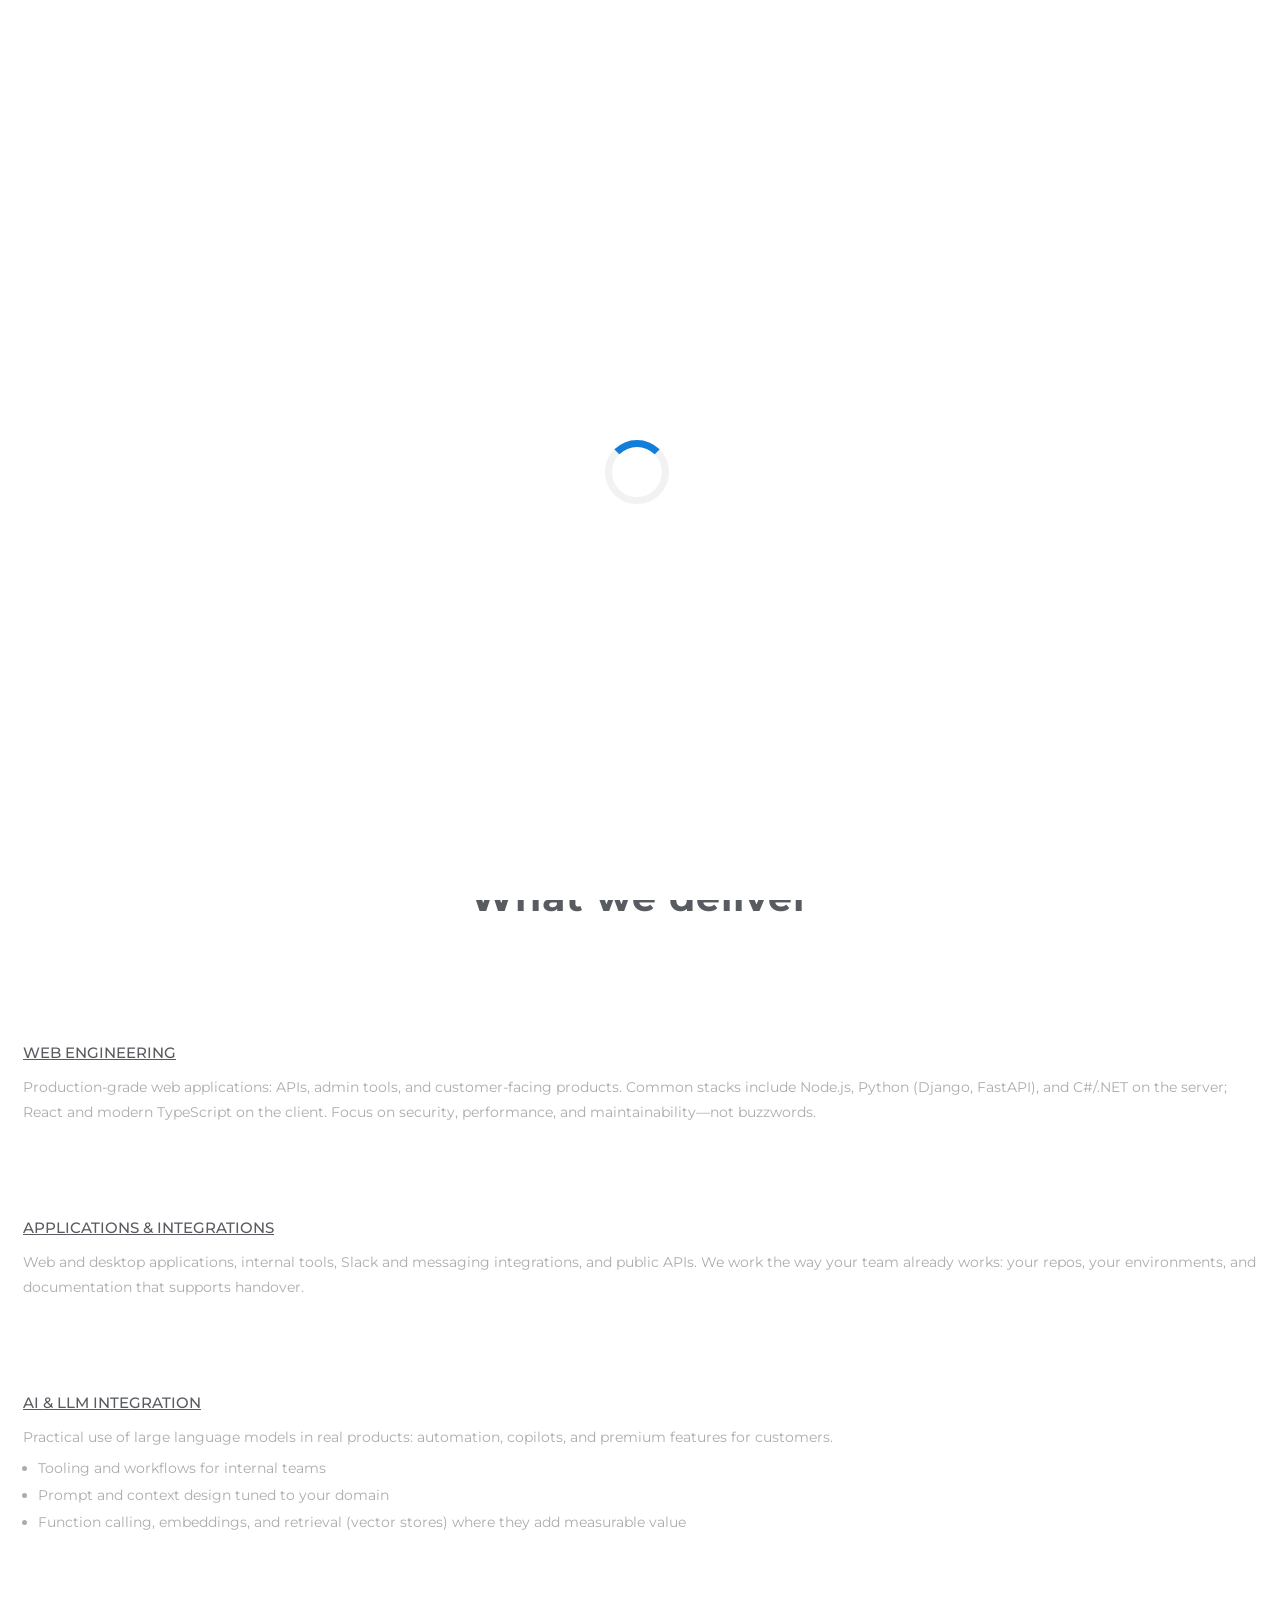
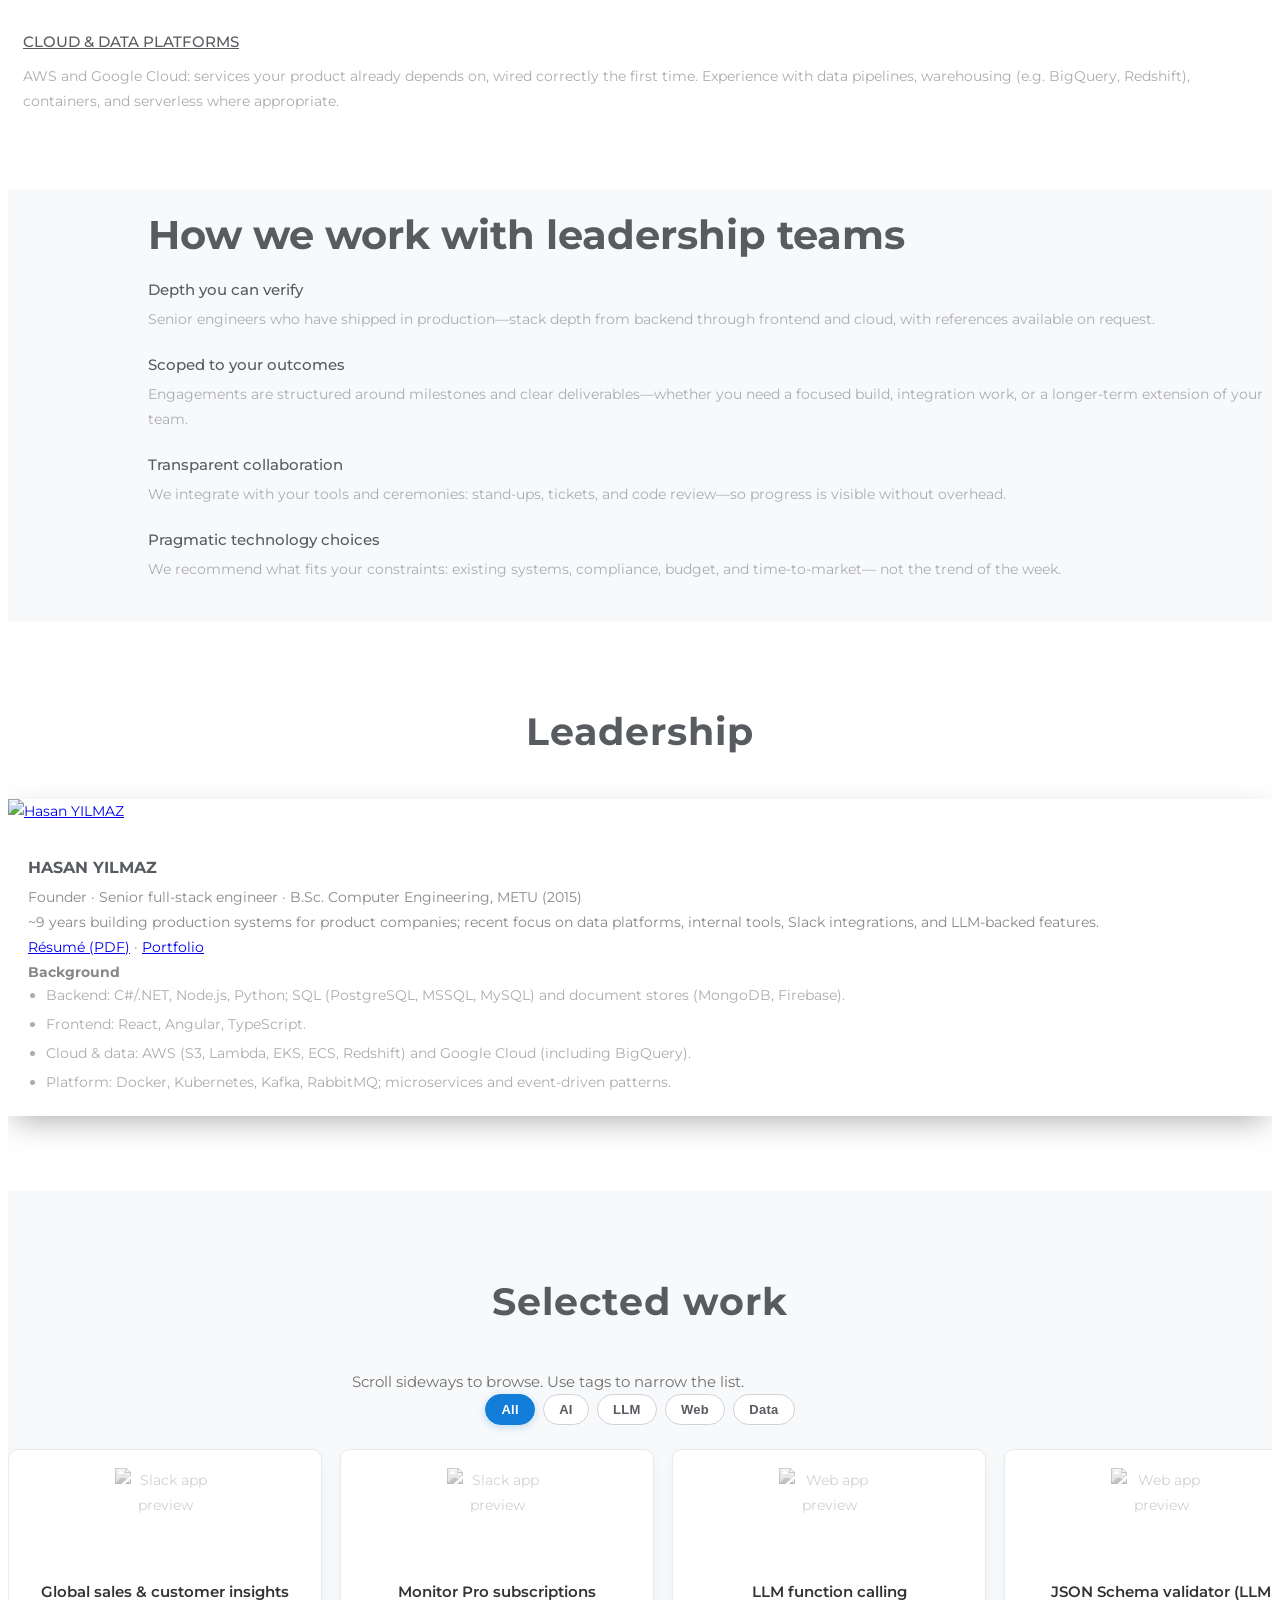
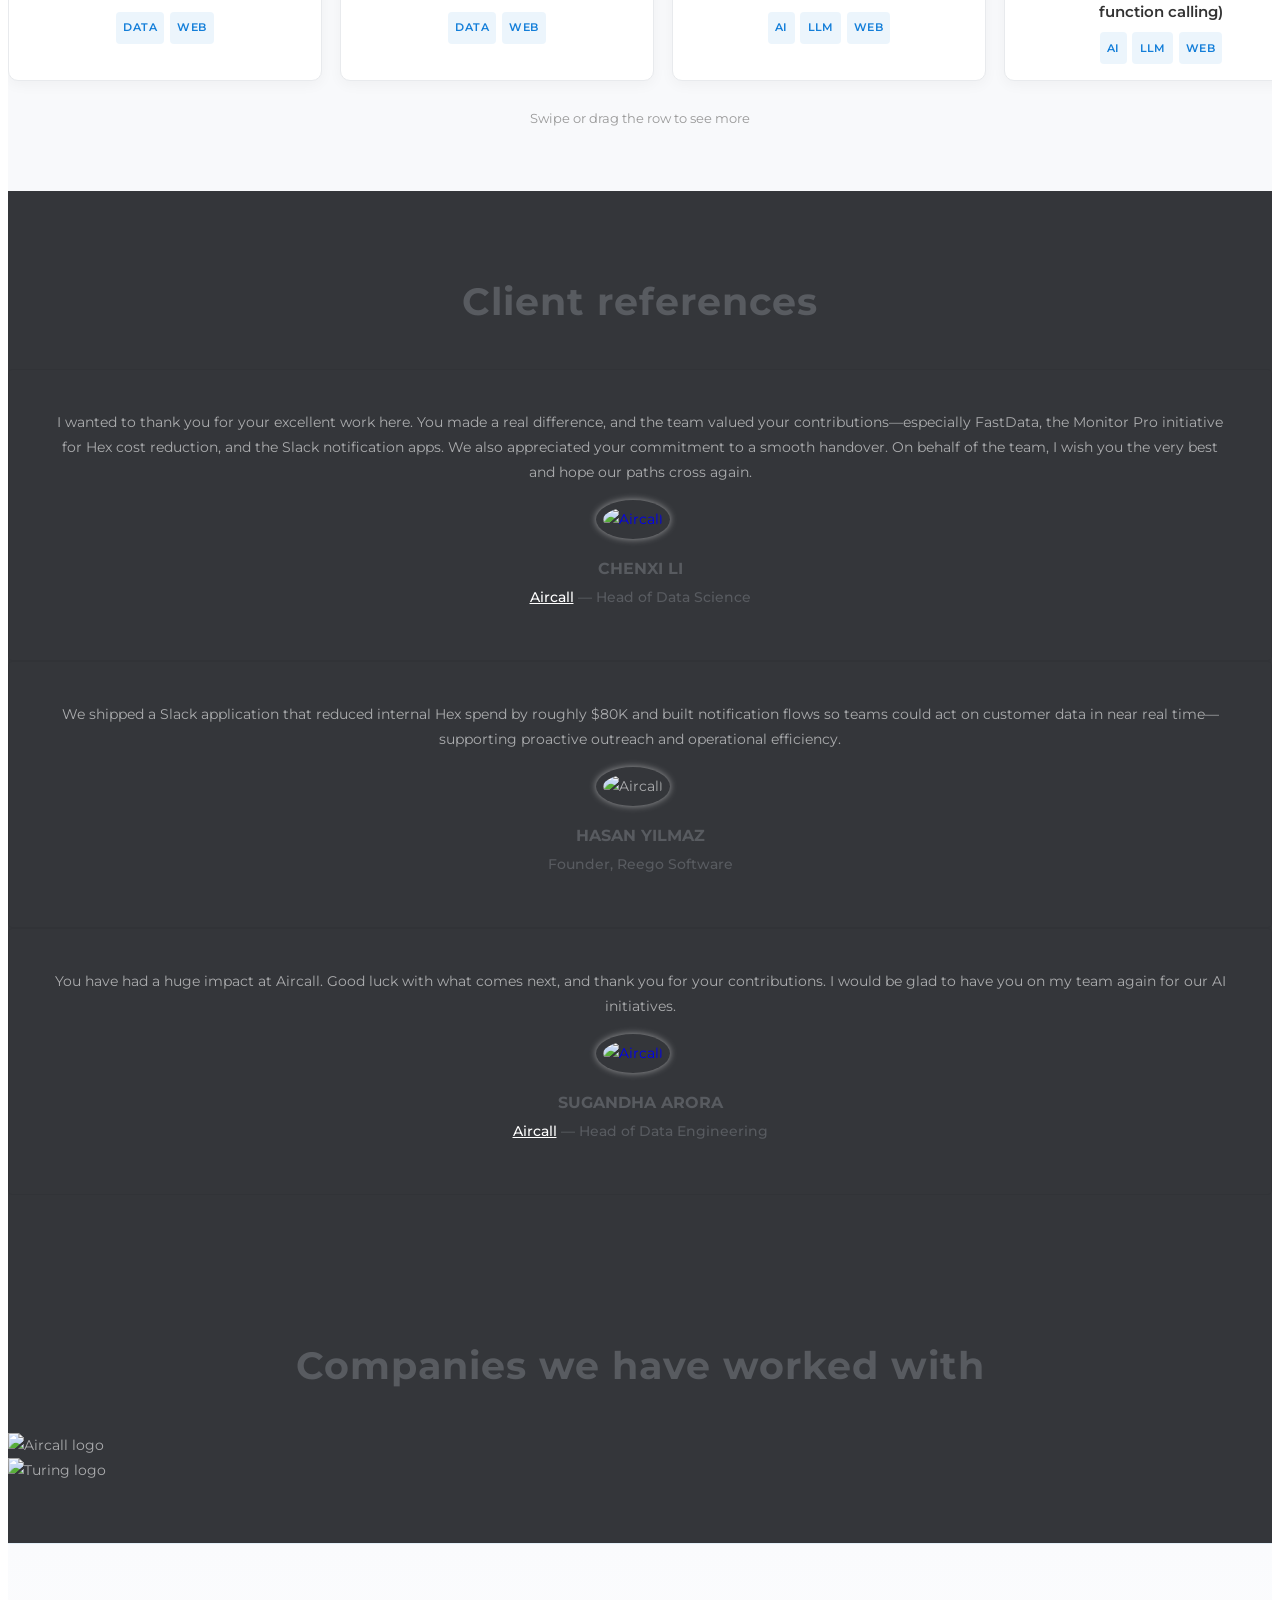
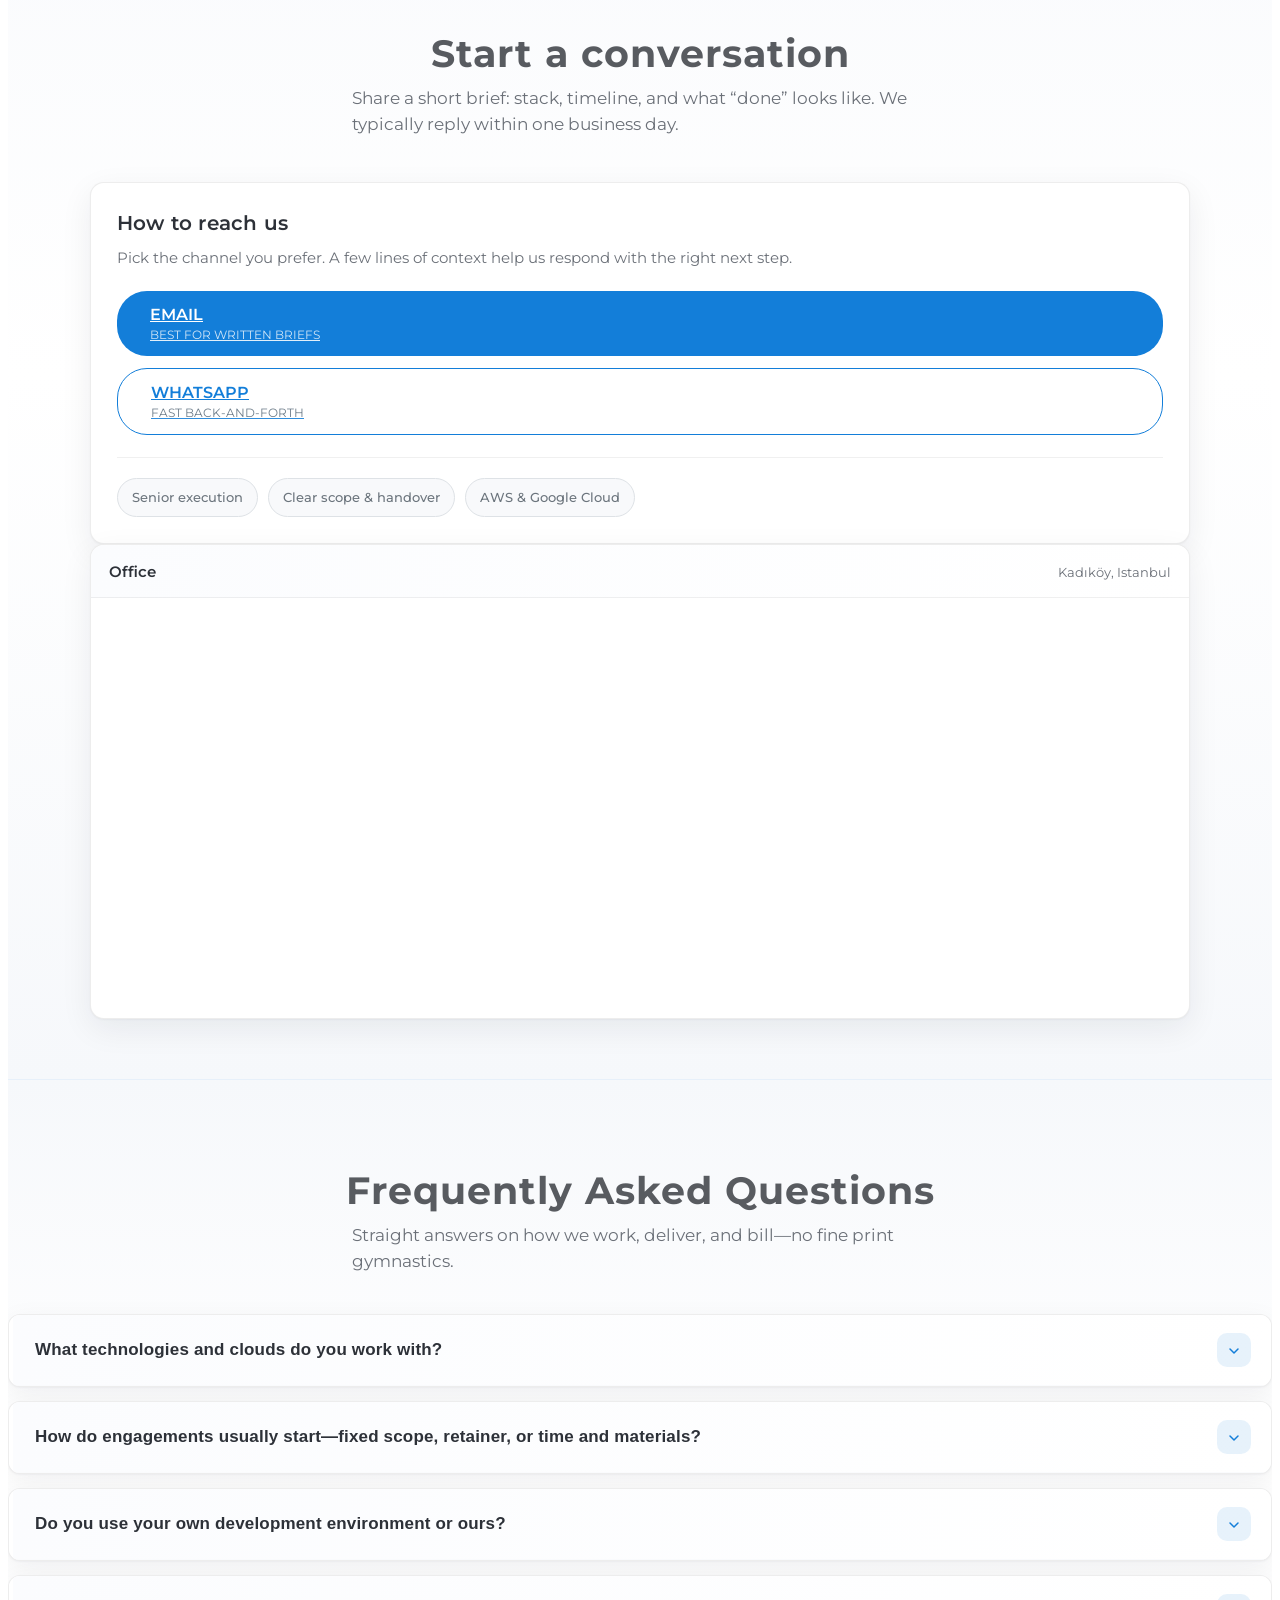
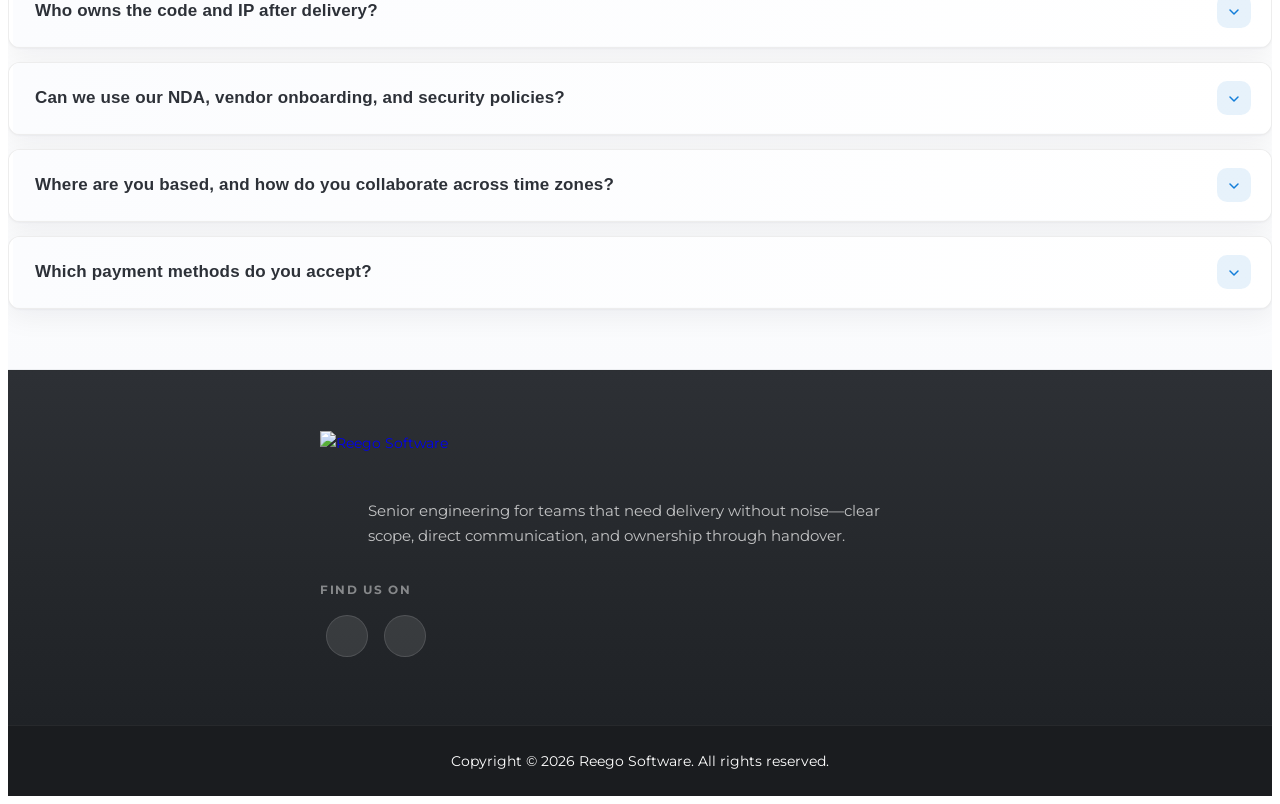
==== index.html @ c77573b3 "Improve site with help of cursor" ====
<!DOCTYPE html>
<html lang="en">

<head>
  <!-- Required meta tags -->
  <meta charset="utf-8">
  <meta name="viewport" content="width=device-width, initial-scale=1, shrink-to-fit=no">
  <meta name="description"
    content="Reego Software — senior engineering for web, applications, and AI integrations. B2B contracts, clear ownership, AWS and Google Cloud.">
  <meta name="keywords"
    content="Software development, web development, B2B contractor, .NET, Node.js, Python, React, AWS, Google Cloud, LLM integration, Türkiye">
  <meta name="author" content="Hasan YILMAZ">
  <meta name="color-scheme" content="light dark">
  <script>
    (function () {
      try {
        if (localStorage.getItem('reego-theme') === 'dark') {
          document.documentElement.setAttribute('data-theme', 'dark');
        }
      } catch (e) { /* ignore */ }
    })();
  </script>
  <link href="./assets/img/logo/logo.svg" rel="icon">

  <title>Reego Software — Engineering &amp; AI</title>

  <!-- Google tag (gtag.js) -->
  <script async src="https://www.googletagmanager.com/gtag/js?id=G-JB2M4X9EKH"></script>
  <script>
    window.dataLayer = window.dataLayer || [];
    function gtag() { dataLayer.push(arguments); }
    gtag('js', new Date());

    gtag('config', 'G-JB2M4X9EKH');
  </script>

  <!-- Bootstrap CSS -->
  <link rel="stylesheet" type="text/css" href="assets/css/bootstrap.min.css">
  <!-- Icon -->
  <link rel="stylesheet" type="text/css" href="assets/fonts/line-icons.css">
  <!-- Slicknav -->
  <link rel="stylesheet" type="text/css" href="assets/css/slicknav.css">
  <!-- Owl carousel -->
  <link rel="stylesheet" type="text/css" href="assets/css/owl.carousel.min.css">
  <link rel="stylesheet" type="text/css" href="assets/css/owl.theme.css">
  <!-- Slick Slider -->
  <link rel="stylesheet" type="text/css" href="assets/css/slick.css">
  <link rel="stylesheet" type="text/css" href="assets/css/slick-theme.css">
  <!-- Animate -->
  <link rel="stylesheet" type="text/css" href="assets/css/animate.css">
  <!-- Main Style -->
  <link rel="stylesheet" type="text/css" href="assets/css/main.css">
  <!-- Responsive Style -->
  <link rel="stylesheet" type="text/css" href="assets/css/responsive.css">

</head>

<body>

  <!-- Header Area wrapper Starts -->
  <header id="header-wrap">
    <!-- Navbar Start -->
    <nav class="navbar navbar-expand-lg fixed-top scrolling-navbar indigo">
      <div class="container">
        <!-- Brand and toggle get grouped for better mobile display -->
        <div class="navbar-header">
          <button class="navbar-toggler" type="button" data-toggle="collapse" data-target="#main-navbar"
            aria-controls="main-navbar" aria-expanded="false" aria-label="Toggle navigation">
            <span class="navbar-toggler-icon"></span>
            <span class="icon-menu"></span>
            <span class="icon-menu"></span>
            <span class="icon-menu"></span>
          </button>
          <a href="index.html" class="navbar-brand"><img class="site-logo" src="assets/img/logo/logo.png"
              alt="Reego Software"></a>
          <button type="button" class="theme-toggle theme-toggle--nav" id="theme-toggle"
            aria-label="Switch to dark theme" title="Theme" aria-pressed="false">
            <span class="theme-toggle-track" aria-hidden="true"></span>
            <span class="theme-toggle-thumb" aria-hidden="true"></span>
          </button>
        </div>
        <div class="collapse navbar-collapse" id="main-navbar">
          <ul class="navbar-nav mr-auto w-100 justify-content-left clearfix">
            <li class="nav-item active">
              <a class="nav-link" href="#hero-area">
                Home
              </a>
            </li>
            <li class="nav-item">
              <a class="nav-link" href="#services">
                Capabilities
              </a>
            </li>
            <li class="nav-item">
              <a class="nav-link" href="#feature">
                About
              </a>
            </li>
            <li class="nav-item">
              <a class="nav-link" href="#selected-works">
                Works
              </a>
            </li>
            <li class="nav-item">
              <a class="nav-link" href="#testimonial">
                References
              </a>
            </li>
            <li class="nav-item">
              <a class="nav-link" href="#contact">
                Contact
              </a>
            </li>
          </ul>
          <div class="btn-sing float-right">
            <a class="btn btn-border" href="#faq">FAQ</a>
          </div>
        </div>
      </div>

      <!-- Mobile Menu Start -->
      <ul class="mobile-menu navbar-nav">
        <li>
          <a class="page-scroll" href="#hero-area">
            Home
          </a>
        </li>
        <li>
          <a class="page-scroll" href="#services">
            Capabilities
          </a>
        </li>
        <li>
          <a class="page-scroll" href="#feature">
            About
          </a>
        </li>
        <li>
          <a class="page-scroll" href="#selected-works">
            Works
          </a>
        </li>
        <li>
          <a class="page-scroll" href="#testimonial">
            References
          </a>
        </li>
        <li>
          <a class="page-scroll" href="#contact">
            Contact
          </a>
        </li>
        <li>
          <a class="page-scroll" href="#faq">
            FAQ
          </a>
        </li>
      </ul>
      <!-- Mobile Menu End -->

    </nav>
    <!-- Navbar End -->

    <!-- Hero Area Start -->
    <div id="hero-area" class="hero-area-bg">
      <div class="overlay"></div>
      <div class="container">
        <div class="row">
          <div class="col-md-12 col-sm-12">
            <div class="contents text-center">
              <h2 class="head-title wow fadeInUp">Senior engineering for products<br>that need to ship and scale.</h2>
              <p class="wow fadeInUp hero-tagline" data-wow-delay="0.15s">Web, applications, and AI integrations — B2B
                engagements with clear handover and ownership.</p>
              <!-- <div class="header-button wow fadeInUp" data-wow-delay="0.3s">
                  <a href="#" class="btn btn-common">Download Now</a>
                </div>-->
            </div>
            <div class="img-thumb text-center wow fadeInUp" data-wow-delay="0.6s">
              <img class="img-fluid" src="assets/img/hero-1.png" alt="" role="presentation">
            </div>
          </div>
        </div>
      </div>
    </div>
    <!-- Hero Area End -->

  </header>
  <!-- Header Area wrapper End -->

  <!-- Services Section Start -->
  <section id="services" class="section-padding">
    <div class="container">
      <div class="section-header text-center">
        <h2 class="section-title wow fadeInDown" data-wow-delay="0.3s">What we deliver</h2>
      </div>
      <div class="row">
        <div class="col-md-6 col-lg-6 col-xs-12">
          <div class="services-item wow fadeInRight" data-wow-delay="0.3s">
            <div class="icon">
              <i class="lni-cog"></i>
            </div>
            <div class="services-content">
              <h3><a href="#">Web engineering</a></h3>
              <p>
                Production-grade web applications: APIs, admin tools, and customer-facing products. Common stacks
                include
                Node.js, Python (Django, FastAPI), and C#/.NET on the server; React and modern TypeScript on the client.
                Focus on security, performance, and maintainability—not buzzwords.
              </p>
            </div>
          </div>
        </div>
        <div class="col-md-6 col-lg-6 col-xs-12">
          <div class="services-item wow fadeInRight" data-wow-delay="0.45s">
            <div class="icon">
              <i class="lni-mobile"></i>
            </div>
            <div class="services-content">
              <h3><a href="#">Applications &amp; integrations</a></h3>
              <p>
                Web and desktop applications, internal tools, Slack and messaging integrations, and public APIs.
                We work the way your team already works: your repos, your environments, and documentation that supports
                handover.
              </p>
            </div>
          </div>
        </div>
        <div class="col-md-6 col-lg-6 col-xs-12">
          <div class="services-item wow fadeInRight" data-wow-delay="0.6s">
            <div class="icon">
              <i class="lni-layers"></i>
            </div>
            <div class="services-content">
              <h3><a href="#">AI &amp; LLM integration</a></h3>
              <p>
                Practical use of large language models in real products: automation, copilots, and premium features for
                customers.
              </p>
              <ul class="service-bullets">
                <li>Tooling and workflows for internal teams</li>
                <li>Prompt and context design tuned to your domain</li>
                <li>Function calling, embeddings, and retrieval (vector stores) where they add measurable value</li>
              </ul>
            </div>
          </div>
        </div>
        <div class="col-md-6 col-lg-6 col-xs-12">
          <div class="services-item wow fadeInRight" data-wow-delay="0.75s">
            <div class="icon">
              <i class="lni-bar-chart"></i>
            </div>
            <div class="services-content">
              <h3><a href="#">Cloud &amp; data platforms</a></h3>
              <p>
                AWS and Google Cloud: services your product already depends on, wired correctly the first time.
                Experience with data pipelines, warehousing (e.g. BigQuery, Redshift), containers, and serverless where
                appropriate.
              </p>
            </div>
          </div>
        </div>
      </div>
    </div>
  </section>
  <!-- Services Section End -->


  <!-- Feature Section Start -->
  <div id="feature">
    <div class="container-fluid">
      <div class="row">
        <div class="col-lg-6 col-md-12 col-sm-12">
          <div class="text-wrapper">
            <div>
              <h2 class="title-hl wow fadeInLeft" data-wow-delay="0.3s">How we work with leadership teams</h2>
              <div class="row">
                <div class="col-md-6 col-sm-6">
                  <div class="features-box wow fadeInLeft" data-wow-delay="0.3s">
                    <div class="features-icon">
                      <i class="lni-layers"></i>
                    </div>
                    <div class="features-content">
                      <h4>
                        Depth you can verify
                      </h4>
                      <p>
                        Senior engineers who have shipped in production—stack depth from backend through frontend and
                        cloud,
                        with references available on request.
                      </p>
                    </div>
                  </div>
                </div>
                <div class="col-md-6 col-sm-6">
                  <div class="features-box wow fadeInLeft" data-wow-delay="0.6s">
                    <div class="features-icon">
                      <i class="lni-briefcase"></i>
                    </div>
                    <div class="features-content">
                      <h4>
                        Scoped to your outcomes
                      </h4>
                      <p>
                        Engagements are structured around milestones and clear deliverables—whether you need a focused
                        build, integration work, or a longer-term extension of your team.
                      </p>
                    </div>
                  </div>
                </div>
                <div class="col-md-6 col-sm-6">
                  <div class="features-box wow fadeInLeft" data-wow-delay="0.9s">
                    <div class="features-icon">
                      <i class="lni-cog"></i>
                    </div>
                    <div class="features-content">
                      <h4>
                        Transparent collaboration
                      </h4>
                      <p>
                        We integrate with your tools and ceremonies: stand-ups, tickets, and code review—so progress
                        is visible without overhead.
                      </p>
                    </div>
                  </div>
                </div>
                <div class="col-md-6 col-sm-6">
                  <div class="features-box wow fadeInLeft" data-wow-delay="1.2s">
                    <div class="features-icon">
                      <i class="lni-leaf"></i>
                    </div>
                    <div class="features-content">
                      <h4>
                        Pragmatic technology choices
                      </h4>
                      <p>
                        We recommend what fits your constraints: existing systems, compliance, budget, and
                        time-to-market—
                        not the trend of the week.
                      </p>
                    </div>
                  </div>
                </div>
              </div>
            </div>
          </div>
        </div>
        <div class="col-lg-6 col-md-12 col-sm-12 padding-none">
          <div class="feature-thumb wow fadeInRight" data-wow-delay="0.3s">
            <img src="assets/img/feature/img-1.jpg" alt="">
          </div>
        </div>
      </div>
    </div>
  </div>
  <!-- Feature Section End -->

  <!-- Team Section Start -->
  <section id="team" class="section-padding text-center">
    <div class="container">
      <div class="row">
        <div class="col-12">
          <div class="section-header text-center">
            <h2 class="section-title wow fadeInDown" data-wow-delay="0.3s">Leadership</h2>
          </div>
        </div>
      </div>
      <div class="row">
        <div class="col-sm-6 col-md-6 col-lg-4">
          <div class="team-item text-center">
            <div class="team-img">
              <a href="https://hasanyilmaz.me" target="_blank" rel="noopener noreferrer">
                <img class="img-fluid" src="assets/img/team/hasanyilmaz.jpg" alt="Hasan YILMAZ">
              </a>
              <div class="team-overlay">
                <div class="overlay-social-icon text-center">
                  <ul class="social-icons">
                    <li><a target="_blank" href="https://www.linkedin.com/in/ylmzhsn"><i class="lni-linkedin-filled"
                          aria-hidden="true"></i></a></li>
                    <li><a target="_blank" href="https://github.com/yilmazhasan"><i class="lni-github"
                          aria-hidden="true"></i></a></li>
                    <li><a target="_blank" href="https://www.instagram.com/voicilaphoto"><i class="lni-instagram-filled"
                          aria-hidden="true"></i></a></li>
                    <li><a target="_blank" href="https://www.x.com/the_hasany"><i class="lni-twitter-filled"
                          aria-hidden="true"></i></a></li>
                  </ul>
                </div>
              </div>
            </div>
            <div class="info-text">
              <h3>Hasan YILMAZ</h3>
              <p>Founder · Senior full-stack engineer · B.Sc. Computer Engineering, METU (2015)</p>
              <p>~9 years building production systems for product companies; recent focus on data platforms, internal
                tools,
                Slack integrations, and LLM-backed features.</p>
              <p>
                <a target="_blank" href="./assets/doc/resume/HasanYilmazCV.pdf">Résumé (PDF)</a>
                ·
                <a target="_blank" href="https://hasanyilmaz.co">Portfolio</a>
              </p>
              <p><strong>Background</strong></p>
              <ul class="solid-list">
                <li>Backend: C#/.NET, Node.js, Python; SQL (PostgreSQL, MSSQL, MySQL) and document stores (MongoDB,
                  Firebase).</li>
                <li>Frontend: React, Angular, TypeScript.</li>
                <li>Cloud &amp; data: AWS (S3, Lambda, EKS, ECS, Redshift) and Google Cloud (including BigQuery).</li>
                <li>Platform: Docker, Kubernetes, Kafka, RabbitMQ; microservices and event-driven patterns.</li>
              </ul>
            </div>
          </div>
        </div>
      </div>
    </div>
  </section>
  <!-- Team Section End -->

  <!-- Selected work (horizontal scroll + filters) -->
  <div id="selected-works" class="section-padding selected-work">
    <div class="container">
      <div class="section-header text-center">
        <h2 class="section-title wow fadeInDown" data-wow-delay="0.3s">Selected work</h2>
        <p class="selected-work-lead wow fadeInDown" data-wow-delay="0.35s">Scroll sideways to browse. Use tags to
          narrow the list.</p>
      </div>
      <div class="selected-work-toolbar wow fadeInUp" data-wow-delay="0.4s" role="region"
        aria-label="Selected work filters">
        <div class="selected-work-filters" role="group" aria-label="Filter by topic">
          <button type="button" class="selected-work-filter is-active" data-filter="all"
            aria-pressed="true">All</button>
          <button type="button" class="selected-work-filter" data-filter="ai" aria-pressed="false">AI</button>
          <button type="button" class="selected-work-filter" data-filter="llm" aria-pressed="false">LLM</button>
          <button type="button" class="selected-work-filter" data-filter="web" aria-pressed="false">Web</button>
          <button type="button" class="selected-work-filter" data-filter="data" aria-pressed="false">Data</button>
        </div>
      </div>
      <div class="selected-work-scroller wow fadeInUp" data-wow-delay="0.45s" tabindex="0"
        aria-label="Selected work projects — scroll horizontally">
        <div class="selected-work-track" id="selected-work-track">
          <article class="selected-work-card wow fadeInUp" data-tags="data web" data-wow-delay="0.3s">
            <a class="selected-work-card-link" href="./assets/img/projects/global-sales-and-customer-insights.png"
              target="_blank" rel="noopener noreferrer">
              <div class="selected-work-card-thumb">
                <img src="./assets/img/testimonial/slack1.png" alt="Slack app preview" width="100" height="100" />
              </div>
              <h3 class="selected-work-card-title">Global sales &amp; customer insights</h3>
            </a>
            <p class="selected-work-card-tags"><span class="work-tag">Data</span><span class="work-tag">Web</span></p>
          </article>
          <article class="selected-work-card wow fadeInUp" data-tags="data web" data-wow-delay="0.35s">
            <a class="selected-work-card-link" href="./assets/img/projects/monitor-pro-subscription.png" target="_blank"
              rel="noopener noreferrer">
              <div class="selected-work-card-thumb">
                <img src="./assets/img/testimonial/slack2.png" alt="Slack app preview" width="100" height="100" />
              </div>
              <h3 class="selected-work-card-title">Monitor Pro subscriptions</h3>
            </a>
            <p class="selected-work-card-tags"><span class="work-tag">Data</span><span class="work-tag">Web</span></p>
          </article>
          <article class="selected-work-card wow fadeInUp" data-tags="ai llm web" data-wow-delay="0.4s">
            <a class="selected-work-card-link" href="https://www.toolcalling.ai" rel="noopener noreferrer">
              <div class="selected-work-card-thumb">
                <img src="./assets/img/clients/react.png" alt="Web app preview" width="100" height="100" />
              </div>
              <h3 class="selected-work-card-title">LLM function calling</h3>
            </a>
            <p class="selected-work-card-tags"><span class="work-tag">AI</span><span class="work-tag">LLM</span><span
                class="work-tag">Web</span></p>
          </article>
          <article class="selected-work-card wow fadeInUp" data-tags="ai llm web" data-wow-delay="0.45s">
            <a class="selected-work-card-link" href="https://rs-cx.github.io/json-schema-validator-app"
              rel="noopener noreferrer">
              <div class="selected-work-card-thumb">
                <img src="./assets/img/clients/react.png" alt="Web app preview" width="100" height="100" />
              </div>
              <h3 class="selected-work-card-title">JSON Schema validator (LLM function calling)</h3>
            </a>
            <p class="selected-work-card-tags"><span class="work-tag">AI</span><span class="work-tag">LLM</span><span
                class="work-tag">Web</span></p>
          </article>
          <article class="selected-work-card wow fadeInUp" data-tags="ai llm web" data-wow-delay="0.5s">
            <a class="selected-work-card-link" href="https://rs-cx.github.io/json-schema-generator-app"
              rel="noopener noreferrer">
              <div class="selected-work-card-thumb">
                <img src="./assets/img/clients/react.png" alt="Web app preview" width="100" height="100" />
              </div>
              <h3 class="selected-work-card-title">JSON Schema generator (LLM function calling)</h3>
            </a>
            <p class="selected-work-card-tags"><span class="work-tag">AI</span><span class="work-tag">LLM</span><span
                class="work-tag">Web</span></p>
          </article>
          <article class="selected-work-card wow fadeInUp" data-tags="ai llm web" data-wow-delay="0.55s">
            <a class="selected-work-card-link" href="https://www.toolaugmented.ai" rel="noopener noreferrer">
              <div class="selected-work-card-thumb">
                <img src="./assets/img/clients/react.png" alt="Web app preview" width="100" height="100" />
              </div>
              <h3 class="selected-work-card-title">Tool-augmented LLM guide</h3>
            </a>
            <p class="selected-work-card-tags"><span class="work-tag">AI</span><span class="work-tag">LLM</span><span
                class="work-tag">Web</span></p>
          </article>
          <article class="selected-work-card wow fadeInUp" data-tags="web" data-wow-delay="0.6s">
            <a class="selected-work-card-link" href="https://www.npmjs.com/package/custom-permutation"
              rel="noopener noreferrer">
              <div class="selected-work-card-thumb">
                <img src="./assets/img/clients/npm.png" alt="npm" width="100" height="100" />
              </div>
              <h3 class="selected-work-card-title">custom-permutation (npm)</h3>
            </a>
            <p class="selected-work-card-tags"><span class="work-tag">Web</span></p>
          </article>
          <article class="selected-work-card wow fadeInUp" data-tags="ai llm" data-wow-delay="0.65s">
            <a class="selected-work-card-link" href="https://pypi.org/project/prompt-llm/" rel="noopener noreferrer">
              <div class="selected-work-card-thumb">
                <img src="./assets/img/clients/pypi.svg" alt="PyPI" width="100" height="100" />
              </div>
              <h3 class="selected-work-card-title">prompt-llm (PyPI)</h3>
            </a>
            <p class="selected-work-card-tags"><span class="work-tag">AI</span><span class="work-tag">LLM</span></p>
          </article>
        </div>
      </div>
      <p class="selected-work-scroll-hint wow fadeIn" data-wow-delay="0.55s" aria-hidden="true">Swipe or drag the row to
        see more</p>
    </div>
  </div>
  <!-- Selected work end -->

  <!-- Testimonial Section Start -->
  <section id="testimonial" class="testimonial section-padding">
    <div class="section-header text-center">
      <h2 class="section-title wow fadeInDown" data-wow-delay="0.3s">Client references</h2>
    </div>
    <div class="container">
      <div class="row justify-content-center">
        <div class="col-lg-7 col-md-12 col-sm-12 col-xs-12">
          <div id="testimonials" class="owl-carousel owl-theme wow fadeInUp" data-wow-delay="1.2s"
            aria-label="Client references carousel">
            <div class="item">
              <div class="testimonial-item">
                <div class="content">
                  <p class="description">I wanted to thank you for your excellent work here. You made a real difference,
                    and the team valued your contributions—especially FastData, the Monitor Pro initiative for Hex cost
                    reduction, and the Slack notification apps. We also appreciated your commitment to a smooth
                    handover. On behalf of the team, I wish you the very best and hope our paths cross again.</p>
                </div>
                <div class="img-thumb">
                  <a href="./assets/img/testimonial/thanks-from-aircall.png" target="_blank" rel="noopener noreferrer">
                    <img src="assets/img/clients/aircall-slack.png" alt="Aircall" />
                  </a>
                </div>
                <div class="info">
                  <h2>Chenxi Li</h2>
                  <h3><a href="https://www.aircall.io" rel="noopener noreferrer">Aircall</a> — Head of Data Science</h3>
                </div>
              </div>
            </div>
            <div class="item">
              <div class="testimonial-item">
                <div class="content">
                  <p class="description">We shipped a Slack application that reduced internal Hex spend by roughly $80K
                    and built notification flows so teams could act on customer data in near real time—supporting
                    proactive outreach and operational efficiency.</p>
                </div>
                <div class="img-thumb">
                  <img src="assets/img/clients/aircall-slack.png" alt="Aircall" />
                </div>
                <div class="info">
                  <h2>Hasan YILMAZ</h2>
                  <h3>Founder, Reego Software</h3>
                </div>
              </div>
            </div>
            <div class="item">
              <div class="testimonial-item">
                <div class="content">
                  <p class="description">You have had a huge impact at Aircall. Good luck with what comes next, and
                    thank you for your contributions. I would be glad to have you on my team again for our AI
                    initiatives.</p>
                </div>
                <div class="img-thumb">
                  <a href="./assets/img/testimonial/thanks-from-aircall.png" target="_blank" rel="noopener noreferrer">
                    <img src="assets/img/clients/aircall-slack.png" alt="Aircall" />
                  </a>
                </div>
                <div class="info">
                  <h2>Sugandha Arora</h2>
                  <h3><a href="https://www.aircall.io" rel="noopener noreferrer">Aircall</a> — Head of Data Engineering
                  </h3>
                </div>
              </div>
            </div>
          </div>
        </div>
      </div>
    </div>
  </section>
  <!-- Testimonial Section End -->

  <!-- Pricing section Start -->
  <!-- <section id="pricing" class="section-padding">
    <div class="container">
      <div class="row">
        <div class="col-lg-4 col-md-6 col-xs-12">
          <div class="table wow fadeInRight" data-wow-delay="1.2s">
            <div class="title">
              <h3>Expert</h3>
            </div>
            <div class="pricing-header">
              <p class="price-value">$50<span>/ Hour</span></p>
            </div>
            <ul class="description">
              <li>unlimited projects </li>
              <li>Unlimited collabrators</li>
              <li>Unlimited development duration</li>
              <li>Real-time collabration</li>
              <li>24x7 Support</li>
            </ul>
            <button class="btn btn-common">Get It</button>
          </div>
        </div>
      </div>
    </div>
  </section> -->
  <!-- Pricing Table Section End -->

  <!-- Owl Slider Section Start -->
  <section class="sloder-img section-padding">
    <div class="section-header text-center">
      <h2 class="section-title wow fadeInDown" data-wow-delay="0.3s">Companies we have worked with</h2>
    </div>
    <div class="container">
      <div class="row">
        <div class="col-lg-12 col-md-12 col-sm-12 col-xs-12">
          <div class="slider-center slider">
            <div>
              <img class="img-fluid" src="assets/img/clients/aircall.png" alt="Aircall logo">
            </div>
            <div>
              <img class="img-fluid" src="assets/img/clients/turing.png" alt="Turing logo">
            </div>
          </div>
        </div>
      </div>
    </div>
  </section>
  <!-- Owl Slider Section End -->

  <!-- Subscribe Section Start -->
  <!-- <section id="Subscribes" class="subscribes section-padding">
    <div class="container">
      <div class="row justify-content-md-center">
        <div class="col-md-10 col-lg-5">
          <h4 class="wow fadeInUp" data-wow-delay="0.3s">Start For Free</h4>
          <p class="wow fadeInUp" data-wow-delay="0.6s">Existing customized ideas through client-based deliverables.
            <br> Compellingly unleash fully tested outsourcing
          </p>
          <form for="">
            <div class="subscribe wow fadeInDown" data-wow-delay="0.3s">
              <input type="Email" class="form-control" name="email" placeholder="Email Address">
              <button class="btn-submit" type="submit"><i class="lni-arrow-right"></i></button>
            </div>
          </form>
        </div>
      </div>
    </div>
  </section> -->
  <!-- Subscribe Section End -->
  <!-- Contact Section Start -->
  <section id="contact" class="contact-area section-padding">
    <div class="container wow fadeIn animated" style="visibility: visible;">
      <div class="section-header text-center">
        <h2 class="section-title">Start a conversation</h2>
        <p class="contact-lead">Share a short brief: stack, timeline, and what &ldquo;done&rdquo; looks like. We
          typically reply within one business day.</p>
      </div>
      <div class="row contact-grid justify-content-center align-items-stretch">
        <div class="col-12 col-lg-5 mb-4 mb-lg-0">
          <div class="contact-card">
            <h3 class="contact-card-title">How to reach us</h3>
            <p class="contact-card-text">Pick the channel you prefer. A few lines of context help us respond with the
              right next step.</p>
            <div class="contact-cta-row">
              <a href="mailto:reego.software@gmail.com" target="_blank" rel="noopener noreferrer"
                class="contact-cta contact-cta-primary btn btn-common btn-lg">
                <i class="lni-envelope" aria-hidden="true"></i>
                <span class="contact-cta-label"><span class="contact-cta-name">Email</span><span
                    class="contact-cta-hint">Best for written briefs</span></span>
              </a>
              <a href="https://api.whatsapp.com/send?phone=+905556907419&amp;text=Hello%20Reego%20Software"
                class="contact-cta contact-cta-secondary btn btn-border btn-lg" rel="noopener noreferrer">
                <i class="lni-phone-handset" aria-hidden="true"></i>
                <span class="contact-cta-label"><span class="contact-cta-name">WhatsApp</span><span
                    class="contact-cta-hint">Fast back-and-forth</span></span>
              </a>
            </div>
            <ul class="contact-pills">
              <li><span class="contact-pill">Senior execution</span></li>
              <li><span class="contact-pill">Clear scope &amp; handover</span></li>
              <li><span class="contact-pill">AWS &amp; Google Cloud</span></li>
            </ul>
          </div>
        </div>
        <div class="col-12 col-lg-7">
          <div class="contact-map-card">
            <div class="contact-map-head">
              <span class="contact-map-title">Office</span>
              <span class="contact-map-sub">Kadıköy, Istanbul</span>
            </div>
            <iframe class="contact-map" title="Reego Software office location"
              src="https://www.google.com/maps/embed?pb=!1m18!1m12!1m3!1d3012.452521866898!2d29.037783991310793!3d40.97157089749864!2m3!1f0!2f0!3f0!3m2!1i1024!2i768!4f13.1!3m3!1m2!1s0x14cab883d1ec8f2b%3A0x53ac501b46afa1da!2zRmVuZXJiYWjDp2UsIEnEn3LEsXAgU2suIE5vOiAxM0EgRDoxLCAzNDcyNiBLYWTEsWvDtnkvxLBzdGFuYnVs!5e0!3m2!1str!2str!4v1777205128328!5m2!1str!2str"
              width="600" height="420" allowfullscreen="" loading="lazy"
              referrerpolicy="no-referrer-when-downgrade"></iframe>
          </div>
        </div>
      </div>
    </div>
  </section>
  <!-- Contact Section End -->

  <!-- FAQ Section Start -->
  <section id="faq" class="faq-area section-padding">
    <div class="section-header text-center">
      <h2 class="section-title wow fadeInDown" data-wow-delay="0.3s">Frequently Asked Questions</h2>
      <p class="faq-lead wow fadeInUp" data-wow-delay="0.4s">Straight answers on how we work, deliver, and bill—no fine
        print gymnastics.</p>
    </div>
    <div class="container">
      <div class="row justify-content-center">
        <div class="col-lg-9 col-md-11">
          <div class="faq-list wow fadeInUp" data-wow-delay="0.5s">
            <div class="faq-item">
              <button type="button" class="accordion" id="faq-btn-1" aria-expanded="false"
                aria-controls="faq-panel-1">What technologies and clouds do you work with?</button>
              <div id="faq-panel-1" class="accordion-panel" role="region" aria-labelledby="faq-btn-1">
                <div class="accordion-panel-inner">
                  <p>We ship production systems across common B2B stacks—for example C#/.NET, Node.js, and Python;
                    React, Angular, and TypeScript; SQL and document databases; Docker and Kubernetes; messaging
                    (e.g. Kafka, RabbitMQ). On cloud we work primarily on <strong>AWS</strong> and <strong>Google
                      Cloud</strong>, including data platforms such as BigQuery and Redshift where your product needs
                    them.</p>
                </div>
              </div>
            </div>

            <div class="faq-item">
              <button type="button" class="accordion" id="faq-btn-2" aria-expanded="false"
                aria-controls="faq-panel-2">How do engagements usually start—fixed scope, retainer, or time and
                materials?</button>
              <div id="faq-panel-2" class="accordion-panel" role="region" aria-labelledby="faq-btn-2">
                <div class="accordion-panel-inner">
                  <p>Most work is defined in a statement of work: clear outcomes, milestones, or a bounded phase of
                    delivery. Structure follows the problem—whether that is milestone-based delivery, a short discovery
                    followed by build, or time and materials with a capped budget. We align on cadence, access, and
                    acceptance criteria before writing code.</p>
                </div>
              </div>
            </div>

            <div class="faq-item">
              <button type="button" class="accordion" id="faq-btn-3" aria-expanded="false"
                aria-controls="faq-panel-3">Do you use your own development environment or ours?</button>
              <div id="faq-panel-3" class="accordion-panel" role="region" aria-labelledby="faq-btn-3">
                <div class="accordion-panel-inner">
                  <p>Most often we work in <strong>your</strong> accounts and tools—Git hosting, CI, ticketing, and
                    chat—so
                    access, security, and integrations match how your team already operates. If a greenfield prototype
                    is faster in an isolated space first, we can agree that up front and then transfer cleanly into your
                    org.</p>
                </div>
              </div>
            </div>

            <div class="faq-item">
              <button type="button" class="accordion" id="faq-btn-4" aria-expanded="false"
                aria-controls="faq-panel-4">Who owns the code and IP after delivery?</button>
              <div id="faq-panel-4" class="accordion-panel" role="region" aria-labelledby="faq-btn-4">
                <div class="accordion-panel-inner">
                  <p>Exact assignment is spelled out in the contract. In typical B2B engagements you receive the
                    codebase and rights you need to run and extend the product; we do not hold back a separate “vendor
                    copy” or claim ongoing ownership of your product IP.</p>
                </div>
              </div>
            </div>

            <div class="faq-item">
              <button type="button" class="accordion" id="faq-btn-5" aria-expanded="false"
                aria-controls="faq-panel-5">Can we use our NDA, vendor onboarding, and security policies?</button>
              <div id="faq-panel-5" class="accordion-panel" role="region" aria-labelledby="faq-btn-5">
                <div class="accordion-panel-inner">
                  <p>Yes. NDAs, background checks, acceptable-use rules, and your infosec checklist are normal when we
                    embed in your environment. Tell us what your legal and security teams require early so paperwork
                    does not block the technical start.</p>
                </div>
              </div>
            </div>

            <div class="faq-item">
              <button type="button" class="accordion" id="faq-btn-6" aria-expanded="false"
                aria-controls="faq-panel-6">Where are you based, and how do you collaborate across time zones?</button>
              <div id="faq-panel-6" class="accordion-panel" role="region" aria-labelledby="faq-btn-6">
                <div class="accordion-panel-inner">
                  <p>Reego Software is headquartered in <strong>Türkiye</strong>. For distributed clients we agree a
                    predictable overlap window (reviews, pairing, releases) and use async updates the rest of the time
                    so decisions are not blocked by the clock.</p>
                </div>
              </div>
            </div>

            <div class="faq-item">
              <button type="button" class="accordion" id="faq-btn-7" aria-expanded="false"
                aria-controls="faq-panel-7">Which payment methods do you accept?</button>
              <div id="faq-panel-7" class="accordion-panel" role="region" aria-labelledby="faq-btn-7">
                <div class="accordion-panel-inner">
                  <p>SWIFT to a local bank account and Wise are the usual rails. Where it makes sense for both parties,
                    we can discuss other settlement options—including, when explicitly agreed, cryptocurrency on major
                    networks.</p>
                </div>
              </div>
            </div>
          </div>
        </div>
      </div>
    </div>
  </section>
  <!-- FAQ Section End -->

  <!-- Footer Section Start -->
  <footer id="footer" class="footer-area section-padding">
    <div class="container">
      <div class="footer-inner text-center wow fadeInUp" data-wow-delay="0.15s">
        <a href="index.html" class="footer-logo-link">
          <img class="site-logo site-logo--footer" src="assets/img/logo/logo.png" alt="Reego Software">
        </a>
        <p class="footer-tagline">Senior engineering for teams that need delivery without noise—clear scope, direct
          communication, and ownership through handover.</p>
        <p class="footer-connect-label">Find us on</p>
        <div class="social-icon footer-social">
          <a class="twitter" target="_blank" rel="noopener noreferrer" href="https://x.com/ReegoSoftware"
            aria-label="Reego Software on X"><i class="lni-twitter-filled"></i></a>
          <a class="linkedin" target="_blank" rel="noopener noreferrer"
            href="https://www.linkedin.com/company/reego-software" aria-label="Reego Software on LinkedIn"><i
              class="lni-linkedin-filled"></i></a>
        </div>
      </div>
    </div>
  </footer>
  <!-- Footer Section End -->

  <section id="copyright">
    <div class="container">
      <div class="row">
        <div class="col-md-12">
          <p>Copyright © 2026 Reego Software. All rights reserved.</p>
        </div>
      </div>
    </div>
  </section>

  <!-- Go to Top Link -->
  <a href="#" class="back-to-top">
    <i class="lni-arrow-up"></i>
  </a>

  <!-- Preloader -->
  <div id="preloader">
    <div class="loader" id="loader-1"></div>
  </div>
  <!-- End Preloader -->

  <!-- jQuery first, then Popper.js, then Bootstrap JS -->
  <script src="assets/js/jquery-min.js"></script>
  <script src="assets/js/popper.min.js"></script>
  <script src="assets/js/bootstrap.min.js"></script>
  <script src="assets/js/owl.carousel.min.js"></script>
  <script src="assets/js/slick.min.js"></script>
  <script src="assets/js/wow.js"></script>
  <script src="assets/js/jquery.nav.js"></script>
  <script src="assets/js/scrolling-nav.js"></script>
  <script src="assets/js/jquery.easing.min.js"></script>
  <script src="assets/js/jquery.slicknav.js"></script>
  <script src="assets/js/main.js"></script>
</body>

</html>
---- assets/css/main.css ----
@import url("https://fonts.googleapis.com/css?family=Montserrat:400,500,700");

html {
  overflow-x: hidden;
}

body {
  background: #fff;
  font-size: 14px;
  font-weight: 400;
  font-family: 'Montserrat', sans-serif;
  -webkit-box-sizing: border-box;
  -moz-box-sizing: border-box;
  box-sizing: border-box;
  -webkit-font-smoothing: subpixel-antialiased;
  color: #abacae;
  line-height: 25px;
  -webkit-backface-visibility: hidden;
  backface-visibility: hidden;
  overflow-x: hidden;
}

h1,
h2,
h3,
h4 {
  font-size: 38px;
  color: #585b60;
  font-weight: 700;
  font-family: 'Montserrat', sans-serif;
}

a {
  -webkit-transition: all 0.2s linear;
  -moz-transition: all 0.2s linear;
  -o-transition: all 0.2s linear;
  transition: all 0.2s linear;
}

a:hover {
  text-decoration: none;
}

a a:focus {
  outline: none;
}

p {
  font-weight: 400;
  font-family: 'Montserrat', sans-serif;
  margin: 0px;
  font-size: 14px;
}

ul,
ol {
  list-style: outside none none;
  margin: 0;
  padding: 0;
}

ul li,
ol li {
  list-style: none;
}

.section-title-header p {
  text: center;
  font-weight: 400;
  line-height: 26px;
  padding-bottom: 36px;
}

.section-title {
  color: #585b60;
  font-size: 38px;
  text-align: center;
  letter-spacing: 1px;
  line-height: 1;
  margin-bottom: 48px;
  padding: 0 10px;
  position: relative;
}

.padding-none {
  padding: 0px;
}

.padding-all {
  padding: 10px;
}

.padding-bottom {
  padding-top: 15px;
}

.margin-bottom {
  margin-bottom: 15px;
}

.solid-list {
  list-style-type: disc;
  padding-left: 1.25em;
  text-align: left;
}

.solid-list li {
  list-style: disc;
  margin-bottom: 8px;
  line-height: 1.5;
}

.contact-pills {
  display: flex;
  flex-wrap: wrap;
  gap: 10px;
  margin-top: 22px;
  padding-top: 20px;
  border-top: 1px solid rgba(0, 0, 0, 0.06);
  color: #6c757d;
  font-size: 13px;
  font-weight: 500;
  list-style: none;
  margin-left: 0;
  margin-bottom: 0;
  padding-left: 0;
}

.contact-pills li {
  list-style: none;
  margin: 0;
  padding: 0;
}

.contact-pill {
  display: inline-block;
  padding: 6px 14px;
  border: 1px solid #dee2e6;
  border-radius: 999px;
  background: #f8f9fb;
}

/* Contact — Start a conversation */
.contact-area {
  background: linear-gradient(180deg, #fafbfd 0%, #ffffff 38%, #f6f8fb 100%);
  border-top: 1px solid rgba(19, 126, 217, 0.08);
}

.contact-area .section-header .section-title {
  margin-bottom: 12px;
}

.contact-lead {
  max-width: 36rem;
  margin: 0 auto 44px;
  padding: 0 12px;
  color: #6b7078;
  font-size: 17px;
  line-height: 1.55;
  font-weight: 400;
}

.contact-grid {
  max-width: 1100px;
  margin-left: auto;
  margin-right: auto;
}

.contact-card {
  height: 100%;
  padding: 28px 26px 26px;
  border-radius: 14px;
  border: 1px solid rgba(0, 0, 0, 0.07);
  background: #fff;
  box-shadow: 0 1px 2px rgba(15, 23, 42, 0.04), 0 10px 32px rgba(15, 23, 42, 0.07);
}

.contact-card-title {
  margin: 0 0 10px;
  font-size: 20px;
  font-weight: 600;
  color: #2d3138;
  letter-spacing: 0.01em;
}

.contact-card-text {
  margin: 0 0 22px;
  font-size: 15px;
  line-height: 1.55;
  color: #6b7078;
}

.contact-cta-row {
  display: flex;
  flex-direction: column;
  gap: 12px;
}

.contact-cta {
  display: flex;
  align-items: center;
  justify-content: flex-start;
  gap: 14px;
  width: 100%;
  text-align: left;
  padding: 14px 18px;
  border-radius: 12px;
  font-weight: 500;
  transition: transform 0.2s ease, box-shadow 0.2s ease;
}

.contact-cta i {
  font-size: 22px;
  flex-shrink: 0;
  opacity: 0.95;
}

.contact-cta-label {
  display: flex;
  flex-direction: column;
  align-items: flex-start;
  gap: 2px;
  line-height: 1.25;
}

.contact-cta-name {
  font-size: 16px;
  font-weight: 600;
}

.contact-cta-hint {
  font-size: 12px;
  font-weight: 400;
  opacity: 0.88;
}

.contact-cta-primary .contact-cta-hint {
  color: rgba(255, 255, 255, 0.92);
}

.contact-cta-secondary .contact-cta-hint {
  color: #5a6b7a;
}

.contact-cta:hover {
  transform: translateY(-1px);
  box-shadow: 0 8px 24px rgba(15, 23, 42, 0.1);
}

.contact-cta:focus-visible {
  outline: 2px solid #137ED9;
  outline-offset: 3px;
  z-index: 1;
  position: relative;
}

.contact-cta-secondary:hover {
  color: #fff;
}

.contact-map-card {
  height: 100%;
  min-height: 280px;
  display: flex;
  flex-direction: column;
  border-radius: 14px;
  border: 1px solid rgba(0, 0, 0, 0.07);
  background: #fff;
  box-shadow: 0 1px 2px rgba(15, 23, 42, 0.04), 0 10px 32px rgba(15, 23, 42, 0.07);
  overflow: hidden;
}

.contact-map-head {
  display: flex;
  flex-wrap: wrap;
  align-items: baseline;
  justify-content: space-between;
  gap: 8px 16px;
  padding: 14px 18px 12px;
  border-bottom: 1px solid rgba(0, 0, 0, 0.06);
  background: linear-gradient(90deg, #fbfcfe 0%, #ffffff 100%);
}

.contact-map-title {
  font-size: 15px;
  font-weight: 600;
  color: #2d3138;
}

.contact-map-sub {
  font-size: 13px;
  color: #6b7078;
}

.contact-map {
  flex: 1 1 auto;
  width: 100%;
  min-height: 280px;
  border: 0;
  display: block;
}

@media (min-width: 576px) {
  .contact-cta-row {
    flex-direction: row;
    flex-wrap: wrap;
    align-items: stretch;
  }

  .contact-cta {
    flex: 1 1 calc(50% - 6px);
    min-width: 200px;
  }
}

.center-content {
  justify-content: center;
}

.btn {
  font-size: 14px;
  padding: 10px 30px;
  cursor: pointer;
  font-weight: 400;
  color: #fff;
  border-radius: 30px;
  -webkit-transition: all 0.2s linear;
  -moz-transition: all 0.2s linear;
  -o-transition: all 0.2s linear;
  transition: all 0.2s linear;
  display: inline-block;
}

.btn:focus,
.btn:active {
  box-shadow: none;
  outline: none;
  color: #fff;
}

.btn-common {
  background-color: #137ED9;
  position: relative;
  z-index: 1;
}

.btn-common:hover {
  color: #fff;
  background-color: #4297e0;
  box-shadow: 0 6px 22px rgba(0, 0, 0, 0.1);
  transition: all .2s ease-in-out;
  -moz-transition: all .2s ease-in-out;
  -webkit-transition: all .2s ease-in-out;
}

.btn-border {
  color: #137ED9;
  background-color: transparent;
  border: 1px solid #137ED9;
}

.btn-border:hover {
  color: #fff;
  border-color: #137ED9;
  background-color: #137ED9;
}

.btn-border:focus {
  color: #fff;
  border-color: #137ED9;
  background-color: #137ED9;
}

.btn-lg {
  padding: 14px 33px;
  text-transform: uppercase;
  font-size: 16px;
}

.btn-rm {
  padding: 7px 18px;
  text-transform: capitalize;
}

button:focus {
  outline: none !important;
}

.icon-close,
.icon-check {
  color: #137ED9;
}

.social-icon a {
  color: #666;
  background: #fff;
  width: 32px;
  height: 32px;
  line-height: 34px;
  display: inline-block;
  text-align: center;
  border-radius: 100%;
  font-size: 16px;
  margin: 15px 6px 12px 4px;
  transition: all 0.3s ease-in-out 0s;
  -moz-transition: all 0.3s ease-in-out 0s;
  -webkit-transition: all 0.3s ease-in-out 0s;
  -o-transition: all 0.3s ease-in-out 0s;
}

.social-icon a:hover {
  color: #fff !important;
}

.social-icon .facebook:hover {
  background: #3b5999;
}

.social-icon .twitter:hover {
  background: #4A9CEC;
}

.social-icon .instagram:hover {
  background: #D6274D;
}

.social-icon .linkedin:hover {
  background: #1260A2;
}

.social-icon .google:hover {
  background: #CE332A;
}

/* ScrollToTop */
a.back-to-top {
  display: none;
  position: fixed;
  bottom: 18px;
  right: 15px;
  text-decoration: none;
}

a.back-to-top i {
  display: block;
  font-size: 22px;
  width: 40px;
  height: 40px;
  line-height: 40px;
  color: #fff;
  background: #137ED9;
  border-radius: 30px;
  text-align: center;
  transition: all 0.2s ease-in-out;
  -moz-transition: all 0.2s ease-in-out;
  -webkit-transition: all 0.2s ease-in-out;
  -o-transition: all 0.2s ease-in-out;
  box-shadow: 0 0 4px rgba(0, 0, 0, 0.14), 0 4px 8px rgba(0, 0, 0, 0.28);
}

a.back-to-top:hover,
a.back-to-top:focus {
  text-decoration: none;
}

/* Preloader */
#preloader {
  position: fixed;
  top: 0;
  left: 0;
  right: 0;
  bottom: 0;
  background-color: #fff;
  z-index: 9999999;
}

.loader {
  top: 50%;
  width: 50px;
  height: 50px;
  border-radius: 100%;
  position: relative;
  margin: 0 auto;
}

#loader-1:before,
#loader-1:after {
  content: "";
  position: absolute;
  top: -10px;
  left: -10px;
  width: 100%;
  height: 100%;
  border-radius: 100%;
  border: 7px solid transparent;
  border-top-color: #137ED9;
}

#loader-1:before {
  z-index: 100;
  animation: spin 1s infinite;
}

#loader-1:after {
  border: 7px solid #f2f2f2;
}

@keyframes spin {
  0% {
    -webkit-transform: rotate(0deg);
    -ms-transform: rotate(0deg);
    -o-transform: rotate(0deg);
    transform: rotate(0deg);
  }

  100% {
    -webkit-transform: rotate(360deg);
    -ms-transform: rotate(360deg);
    -o-transform: rotate(360deg);
    transform: rotate(360deg);
  }
}

.section-padding {
  padding: 60px 0;
}

hr {
  border-top: 1px dotted #ddd;
}

#feature {
  background: #f8f9fb;
}

.text-wrapper {
  height: 100%;
  display: table;
  padding-left: 140px;
}

.text-wrapper>div {
  vertical-align: middle;
  display: table-cell;
}

.feature-thumb {
  margin-right: -60px;
}

.title-hl {
  font-size: 40px;
  margin-bottom: 30px;
}

.features-box {
  margin-top: 15px;
  margin-bottom: 15px;
}

.features-box .features-icon {
  margin-bottom: 15px;
}

.features-box .features-icon i {
  color: #137ED9;
  font-size: 30px;
}

.features-box .features-content h4 {
  font-size: 15px;
  font-weight: 500;
  margin-bottom: 5px;
  transition: all 0.4s ease-in-out;
  -moz-transition: all 0.4s ease-in-out;
  -webkit-transition: all 0.4s ease-in-out;
  -o-transition: all 0.4s ease-in-out;
}

#clients,
.selected-work {
  background: #f8f9fb;
}

/* Legacy client grid (kept if referenced elsewhere) */
.client-item-wrapper {
  text-align: center;
  padding: 15px;
}

.client-item-wrapper img {
  opacity: 0.5;
  width: 100px;
  height: 100px;
  filter: grayscale(100%);
  -webkit-filter: grayscale(100%);
  filter: gray;
  transition: all .6s ease;
  -moz-transition: all .6s ease;
  -webkit-transition: all .6s ease;
}

.client-item-wrapper:hover img {
  opacity: 1;
  filter: grayscale(0%);
  -webkit-filter: grayscale(0%);
}

/* Selected work — horizontal scroller + tag filters */
.selected-work-lead {
  max-width: 36rem;
  margin: 0.5rem auto 0;
  font-size: 0.95rem;
  color: #707070;
}

.selected-work-toolbar {
  display: flex;
  justify-content: center;
  margin-bottom: 1.25rem;
}

.selected-work-filters {
  display: flex;
  flex-wrap: wrap;
  justify-content: center;
  gap: 0.5rem;
}

.selected-work-filter {
  border: 1px solid #cfd3d8;
  background: #fff;
  color: #585b60;
  font-size: 0.8125rem;
  font-weight: 600;
  letter-spacing: 0.02em;
  padding: 0.45rem 0.95rem;
  border-radius: 999px;
  cursor: pointer;
  transition: background 0.2s ease, color 0.2s ease, border-color 0.2s ease, box-shadow 0.2s ease;
}

.selected-work-filter:hover,
.selected-work-filter:focus-visible {
  border-color: #137ED9;
  color: #137ED9;
  outline: none;
}

.selected-work-filter.is-active {
  background: #137ED9;
  border-color: #137ED9;
  color: #fff;
  box-shadow: 0 2px 8px rgba(19, 126, 217, 0.25);
}

.selected-work-scroller {
  overflow-x: auto;
  overflow-y: hidden;
  -webkit-overflow-scrolling: touch;
  overscroll-behavior-x: contain;
  scroll-snap-type: x mandatory;
  scroll-padding-inline: 0.25rem;
  padding-bottom: 0.5rem;
  width: 100%;
  max-width: 100%;
  box-sizing: border-box;
  scrollbar-width: thin;
  scrollbar-color: #c5d9f0 #f0f2f5;
}

.selected-work-scroller::-webkit-scrollbar {
  height: 8px;
}

.selected-work-scroller::-webkit-scrollbar-track {
  background: #f0f2f5;
  border-radius: 4px;
}

.selected-work-scroller::-webkit-scrollbar-thumb {
  background: #c5d9f0;
  border-radius: 4px;
}

.selected-work-scroller:focus-visible {
  outline: 2px solid #137ED9;
  outline-offset: 2px;
}

.selected-work-track {
  display: flex;
  flex-direction: row;
  flex-wrap: nowrap;
  gap: 1.125rem;
  padding: 0.25rem 0 0.75rem;
  width: max-content;
}

.selected-work-card {
  flex: 0 0 auto;
  width: min(17.5rem, 78vw);
  scroll-snap-align: start;
  background: #fff;
  border: 1px solid #e8eaed;
  border-radius: 10px;
  padding: 1rem 1rem 0.875rem;
  box-shadow: 0 4px 14px rgba(0, 0, 0, 0.04);
  transition: border-color 0.2s ease, box-shadow 0.2s ease;
}

.selected-work-card.is-filtered-out {
  display: none;
}

.selected-work-card:hover {
  border-color: #c5d9f0;
  box-shadow: 0 8px 24px rgba(19, 126, 217, 0.12);
}

.selected-work-card-link {
  display: block;
  text-align: center;
  text-decoration: none;
  color: inherit;
}

.selected-work-card-link:hover .selected-work-card-title {
  color: #137ED9;
}

.selected-work-card-thumb {
  display: flex;
  align-items: center;
  justify-content: center;
  min-height: 6.5rem;
  margin-bottom: 0.75rem;
}

.selected-work-card-thumb img {
  width: 100px;
  height: 100px;
  object-fit: contain;
  opacity: 0.55;
  filter: grayscale(100%);
  -webkit-filter: grayscale(100%);
  transition: opacity 0.35s ease, filter 0.35s ease, -webkit-filter 0.35s ease;
}

.selected-work-card:hover .selected-work-card-thumb img {
  opacity: 1;
  filter: grayscale(0%);
  -webkit-filter: grayscale(0%);
}

.selected-work-card-title {
  font-size: 0.9375rem;
  font-weight: 600;
  line-height: 1.35;
  margin: 0 0 0.625rem;
  color: #333;
  transition: color 0.2s ease;
}

.selected-work-card-tags {
  display: flex;
  flex-wrap: wrap;
  gap: 0.35rem;
  justify-content: center;
  margin: 0;
  padding-bottom: 0.125rem;
}

.work-tag {
  display: inline-block;
  font-size: 0.6875rem;
  font-weight: 600;
  text-transform: uppercase;
  letter-spacing: 0.04em;
  color: #137ED9;
  background: rgba(19, 126, 217, 0.08);
  padding: 0.2rem 0.45rem;
  border-radius: 4px;
}

.selected-work-scroll-hint {
  text-align: center;
  font-size: 0.8125rem;
  color: #999;
  margin: 0.35rem 0 0;
}

@media (prefers-reduced-motion: reduce) {
  .selected-work-scroller {
    scroll-snap-type: none;
  }
}

/* Services Item */
.services-item {
  padding: 15px;
  border-radius: 4px;
  text-align: left;
  transition: all 0.3s ease-in-out 0s;
  -moz-transition: all 0.3s ease-in-out 0s;
  -webkit-transition: all 0.3s ease-in-out 0s;
  -o-transition: all 0.3s ease-in-out 0s;
}

.services-item .icon i {
  font-size: 42px;
  width: 42px;
  display: block;
  height: 42px;
  color: #137ED9;
}

.services-item .services-content h3 {
  margin-top: 10px;
  font-weight: 500;
  margin-bottom: 10px;
}

.services-item .services-content h3 a {
  font-size: 15px;
  text-transform: uppercase;
  color: #585b60;
}

.services-item .services-content h3 a:hover {
  color: #137ED9;
}

.navbar-brand {
  position: relative;
  padding: 0px;
  opacity: 0.7;
  transition: opacity 0.5s linear;
  border-radius: 40px 70px;
}

.navbar-brand:hover {
  opacity: 0.9;
  /* Fades border to fully transparent */
}

.navbar-brand .site-logo {
  display: block;
  width: auto;
  height: 40px;
  max-width: 100%;
  transition: filter 0.45s ease, opacity 0.4s ease, transform 0.45s ease;
}

/* Logo reads clearly on the light hero; after the bar solidifies on scroll, full contrast */
.scrolling-navbar:not(.top-nav-collapse) .navbar-brand .site-logo {
  opacity: 0.92;
  filter: contrast(1.04) saturate(1.02);
}

.top-nav-collapse .navbar-brand .site-logo {
  opacity: 1;
  filter: none;
}

.top-nav-collapse {
  background: #fff;
  z-index: 999999;
  top: 0px !important;
  min-height: 58px;
  box-shadow: 0px 3px 6px 3px rgba(0, 0, 0, 0.06);
  -webkit-animation-duration: 1s;
  animation-duration: 1s;
  -webkit-animation-fill-mode: both;
  animation-fill-mode: both;
  -webkit-animation-name: fadeInDown;
  animation-name: fadeInDown;
  background: #fff !important;
}

.top-nav-collapse .navbar-brand {
  top: 0px;
}

.top-nav-collapse .navbar-brand .site-logo {
  height: 36px;
}

.top-nav-collapse .navbar-nav .nav-link {
  color: #585b60 !important;
  margin-top: 0px !important;
  margin-bottom: 0px !important;
}

.top-nav-collapse .navbar-nav .nav-link:hover {
  cursor: pointer;
  color: #137ED9 !important;
}

.top-nav-collapse .navbar-nav li.active a.nav-link {
  color: #137ED9 !important;
}

.indigo {
  background: transparent;
}

.menu-bg {
  background: transparent;
}

.navbar-expand-lg .navbar-nav .nav-link i {
  font-size: 14px;
  margin-left: 5px;
  vertical-align: middle;
  -webkit-transition: all 0.3s ease-in-out;
  -moz-transition: all 0.3s ease-in-out;
  transition: all 0.3s ease-in-out;
}

.navbar-expand-lg .navbar-nav .nav-link {
  color: #585b60;
  font-weight: 400;
  padding: 8px 17px;
  margin-top: 15px;
  margin-bottom: 15px;
  line-height: 40px;
  text-transform: uppercase;
  cursor: pointer;
  background: transparent;
  -webkit-transition: all 0.3s ease-in-out;
  -moz-transition: all 0.3s ease-in-out;
  transition: all 0.3s ease-in-out;
}

.navbar-expand-lg .navbar-nav li a:hover,
.navbar-expand-lg .navbar-nav li .active>a,
.navbar-expand-lg .navbar-nav li a:focus {
  color: #137ED9;
  outline: none;
}

.navbar-expand-lg .navbar-nav .active>.nav-link,
.navbar-expand-lg .navbar-nav .nav-link.active,
.navbar-expand-lg .navbar-nav .nav-link.open,
.navbar-expand-lg .navbar-nav .open>.nav-link {
  color: #137ED9 !important;
}

.navbar-expand-lg .navbar-nav .nav-link:focus,
.navbar-expand-lg .navbar-nav .nav-link:hover {
  color: #137ED9 !important;
}

.navbar {
  padding: 0;
}

.navbar li.active a.nav-link {
  color: #137ED9;
}

.dropdown-toggle::after {
  display: none;
}

.dropdown-menu {
  margin: 0;
  padding: 0;
  display: none;
  position: absolute;
  z-index: 99;
  min-width: 210px;
  background-color: #fff;
  white-space: nowrap;
  border-radius: 4px;
  -webkit-box-shadow: 0 6px 12px rgba(0, 0, 0, 0.175);
  box-shadow: 0 6px 12px rgba(0, 0, 0, 0.175);
  animation: fadeIn 0.4s;
  -webkit-animation: fadeIn 0.4s;
  -moz-animation: fadeIn 0.4s;
  -o-animation: fadeIn 0.4s;
  -ms-animation: fadeIn 0.4s;
}

.dropdown-menu:before {
  content: "";
  display: inline-block;
  position: absolute;
  bottom: 100%;
  left: 20%;
  margin-left: -5px;
  border-right: 10px solid transparent;
  border-left: 10px solid transparent;
  border-bottom: 10px solid #fff;
}

.dropdown:hover .dropdown-menu {
  display: block;
  position: absolute;
  text-align: left;
  top: 100%;
  border: none;
  animation: fadeIn 0.4s;
  -webkit-animation: fadeIn 0.4s;
  -moz-animation: fadeIn 0.4s;
  -o-animation: fadeIn 0.4s;
  -ms-animation: fadeIn 0.4s;
}

.dropdown .dropdown-menu .dropdown-item {
  width: 100%;
  padding: 12px 20px;
  font-size: 14px;
  color: #333;
  border-bottom: 1px solid #f1f1f1;
  text-decoration: none;
  display: inline-block;
  float: left;
  clear: both;
  position: relative;
  outline: 0;
  transition: all 0.3s ease-in-out;
  -webkit-transition: all 0.3s ease-in-out;
  -moz-transition: all 0.3s ease-in-out;
  -o-transition: all 0.3s ease-in-out;
  -ms-transition: all 0.3s ease-in-out;
}

.dropdown .dropdown-menu .dropdown-item:last-child {
  border-bottom: none;
  border-bottom-left-radius: 4px;
  border-bottom-right-radius: 4px;
}

.dropdown .dropdown-menu .dropdown-item:first-child {
  border-top-left-radius: 4px;
  border-top-right-radius: 4px;
}

.dropdown .dropdown-item:focus,
.dropdown .dropdown-item:hover,
.dropdown .dropdown-item.active {
  color: #137ED9;
  background: #f7f7f7;
}

.dropdown-item.active,
.dropdown-item:active {
  background: transparent;
}

.fadeInUpMenu {
  -webkit-animation-name: fadeInUpMenu;
  animation-name: fadeInUpMenu;
}

.slicknav_btn {
  border-color: #137ED9;
}

.slicknav_menu .slicknav_icon-bar {
  background: #137ED9;
}

/* only small tablets */
@media (min-width: 768px) and (max-width: 991px) {
  #nav-main li a.nav-link {
    padding-top: 18px;
  }
}

.navbar-toggler {
  display: none;
}

.mobile-menu {
  display: none;
}

.slicknav_menu {
  display: none;
}

@media screen and (max-width: 991px) {
  .navbar-header {
    width: 100%;
  }

  .navbar-brand {
    position: absolute;
    padding: 15px 15px;
    top: 0;
  }

  .navbar-brand .site-logo {
    width: auto;
    height: 34px;
    max-width: 58vw;
  }

  .slicknav_menu {
    display: block;
  }

  .slicknav_nav a:hover,
  .slicknav_nav a:focus,
  .slicknav_nav .active {
    color: #FD6E74;
    outline: none;
    background: #f8f9fa;
  }
}

@media screen and (max-width: 768px) {
  .navbar-header {
    width: 100%;
  }

  .navbar-brand {
    position: absolute;
    padding: 7px 15px;
    top: 0;
  }

  .navbar-brand .site-logo {
    width: auto;
    height: 34px;
    max-width: 58vw;
  }

  #mobile-menu {
    display: none;
  }

  .slicknav_menu {
    display: block;
  }

  .slicknav_nav .active a {
    background: #E91E63;
    color: #fff;
  }

  .slicknav_nav a:hover,
  .slicknav_nav a:focus,
  .slicknav_nav .active {
    color: #137ED9;
    outline: none;
    background: #f8f9fa;
  }
}

/* ==========================================================================
3. Hero Area
========================================================================== */
#hero-area {
  color: #fff;
  overflow: hidden;
  position: relative;
  background: #f8f9fb;
}

#hero-area .contents {
  padding: 170px 0px 50px;
}

#hero-area .contents h5 {
  font-size: 50px;
}

#hero-area .contents .head-title {
  color: #585b60;
  font-size: 34px;
  line-height: 48px;
  font-weight: 700;
  margin-bottom: 30px;
}

#hero-area .contents .hero-tagline {
  color: #6c757d;
  font-size: 16px;
  font-weight: 500;
  line-height: 1.65;
  max-width: 640px;
  margin: -8px auto 8px;
}

.services-item .services-content ul.service-bullets {
  margin-top: 8px;
  padding-left: 1.1em;
}

.services-item .services-content ul.service-bullets li {
  list-style: disc;
  margin-bottom: 6px;
  line-height: 1.5;
}

.sloder-img {
  background: #34363a;
}

/* Team Item */
.team-item:hover {
  box-shadow: 0 20px 30px -12px rgba(0, 0, 0, 0.35);
}

.team-item {
  margin: 15px 0;
  border-radius: 0px;
  box-shadow: 0 10px 30px -7px rgba(0, 0, 0, 0.35);
  transition: all 0.3s ease-in-out 0s;
  -moz-transition: all 0.3s ease-in-out 0s;
  -webkit-transition: all 0.3s ease-in-out 0s;
  -o-transition: all 0.3s ease-in-out 0s;
}

.team-item .team-img {
  position: relative;
  cursor: pointer;
  overflow: hidden;
  border-radius: 0px;
}

.team-item .team-overlay {
  height: 100%;
  position: absolute;
  top: 0;
  background: rgba(255, 255, 255, 0.8);
  opacity: 0;
  width: 100%;
  border-radius: 0px;
  transition: all 0.3s ease-in-out 0s;
  -moz-transition: all 0.3s ease-in-out 0s;
  -webkit-transition: all 0.3s ease-in-out 0s;
  -o-transition: all 0.3s ease-in-out 0s;
}

.team-item .overlay-social-icon {
  color: #fff;
  top: 45%;
  position: absolute;
  display: table-cell;
  margin: 0 auto;
  width: 100%;
}

.team-item .overlay-social-icon .social-icons {
  padding-left: 0;
  transition: all 0.3s ease-in-out 0s;
  -moz-transition: all 0.3s ease-in-out 0s;
  -webkit-transition: all 0.3s ease-in-out 0s;
  -o-transition: all 0.3s ease-in-out 0s;
}

.team-item .overlay-social-icon .social-icons li {
  display: inline-block;
  margin: 0 4px;
}

.team-item .overlay-social-icon .social-icons li a {
  letter-spacing: 0px;
  outline: 0 !important;
}

.team-item .overlay-social-icon .social-icons li a i {
  font-size: 20px;
  color: #fff;
  width: 36px;
  height: 36px;
  background: #137ED9;
  display: block;
  border-radius: 4px;
  line-height: 36px;
  transition: all 0.3s ease-in-out 0s;
  -moz-transition: all 0.3s ease-in-out 0s;
  -webkit-transition: all 0.3s ease-in-out 0s;
  -o-transition: all 0.3s ease-in-out 0s;
}

.team-item .overlay-social-icon .social-icons li a:hover .lni-facebook-filled {
  background: #3B5998;
}

.team-item .overlay-social-icon .social-icons li a:hover .lni-twitter-filled {
  background: #00aced;
}

.team-item .overlay-social-icon .social-icons li a:hover .lni-instagram-filled {
  background: #fb3958;
}

.team-item .info-text {
  padding: 15px 20px;
  background: #fff;
}

.team-item .info-text h3 {
  font-size: 16px;
  text-transform: uppercase;
  font-weight: 700;
  margin-bottom: 5px;
}

.team-item .info-text h3 a {
  color: #333;
}

.team-item .info-text h3 a:hover {
  color: #137ED9;
}

.team-item .info-text p {
  margin: 0;
  color: #888;
}

.team-item:hover .team-overlay {
  opacity: 1;
}

/* ==========================================================================
   Pricing Table Style
   ========================================================================== */
#pricing {
  text-align: center;
}

#pricing .title {
  padding-top: 25px;
  padding-bottom: 25px;
}

#pricing .title h3 {
  text-transform: uppercase;
  color: #137ED9;
  font-size: 15px;
  margin-bottom: 0px;
}

#pricing .table {
  margin-top: 30px;
  padding-bottom: 30px;
  border-radius: 4px;
  box-shadow: 0px 2px 18px 0px rgba(198, 198, 198, 0.3);
  -webkit-transition: all .3s linear;
  -moz-transition: all .3s linear;
  -ms-transition: all .3s linear;
  -o-transition: all .3s linear;
  transition: all .3s linear;
}

#pricing .table .icon {
  padding-top: 30px;
}

#pricing .table .icon i {
  color: #137ED9;
  font-size: 42px;
}

#pricing .table .pricing-header {
  position: relative;
  padding-bottom: 20px;
  text-align: center;
}

#pricing .table .pricing-header .price-value {
  font-size: 24px;
  color: #585b60;
  position: relative;
  text-align: center;
  font-weight: 700;
  line-height: 62px;
}

#pricing .table .pricing-header .price-value sup {
  font-size: 18px;
  font-weight: 500;
  top: -18px;
}

#pricing .table .pricing-header .price-value span {
  font-size: 14px;
  font-weight: 500;
}

#pricing .table .description {
  text-align: center;
  padding: 0px 50px;
  margin-bottom: 20px;
  height: 200px;
}

#pricing .table .description li {
  font-size: 14px;
  font-weight: 400;
  color: #abacae;
  padding-bottom: 15px;
}

#pricing .table:hover {
  background: #f8f9fb;
  box-shadow: 0px 2px 18px 0px rgba(198, 198, 198, 0.3);
}

#pricing #active-tb {
  background: #f8f9fb;
  box-shadow: 0px 2px 18px 0px rgba(198, 198, 198, 0.3);
}

#pricing .active {
  z-index: 99999;
}

.testimonial {
  background: #34363a;
}

.testimonial-item {
  padding: 40px;
  border-radius: 4px;
  text-align: center;
  border: 1px solid rgba(0, 0, 0, 0.06);
}

.testimonial-item .img-thumb {
  position: relative;
  margin: 15px 15px 15px 0;
}

.testimonial-item .img-thumb img {
  border-radius: 50%;
  box-shadow: 0px 0px 7px rgba(255, 255, 255, 0.5);
  display: inline-block;
  width: inherit;
  padding: 7px;
}

.testimonial-item .content {
  overflow: hidden;
}

.testimonial-item .content .description {
  width: 100%;
}

.testimonial-item .info h2 {
  font-size: 16px;
  font-weight: 700;
  text-transform: uppercase;
  line-height: 30px;
  margin: 0;
}

.testimonial-item .info h2 a {
  color: #137ED9;
}

.testimonial-item .info h3 {
  margin: 0;
  clear: both;
  font-size: 14px;
  font-weight: 500;
  line-height: 26px;
  margin-bottom: 10px;
}

.testimonial-item .info h3 a {
  color: #fff;
}

.testimonial-item .info .indicator {
  font-size: 26px;
  font-weight: 700;
  color: #137ED9;
}

.testimonial-item .icon-social {
  margin-top: 30px;
}

.testimonial-item .icon-social a {
  color: #666;
  background: #fff;
  width: 32px;
  height: 32px;
  line-height: 34px;
  display: inline-block;
  text-align: center;
  border-radius: 100%;
  font-size: 15px;
  margin: 15px 6px 12px 4px;
  transition: all 0.3s ease-in-out 0s;
  -moz-transition: all 0.3s ease-in-out 0s;
  -webkit-transition: all 0.3s ease-in-out 0s;
  -o-transition: all 0.3s ease-in-out 0s;
}

.testimonial-item .icon-social a:hover {
  color: #fff;
}

.testimonial-item .icon-social .facebook:hover {
  background: #3b5999;
}

.testimonial-item .icon-social .twitter:hover {
  background: #4A9CEC;
}

.testimonial-item .icon-social .instagram:hover {
  background: #D6274D;
}

.testimonial-item .icon-social .linkedin:hover {
  background: #1260A2;
}

.testimonial-item .icon-social .google:hover {
  background: #CE332A;
}

.owl-pagination {
  position: absolute;
  width: 100%;
  left: 0;
  bottom: -40px;
}

.owl-carousel .owl-dots {
  text-align: center;
  margin-top: 20px;
}

.owl-carousel button.owl-dot {
  display: inline-block;
  zoom: 1;
  display: inline;
  text-align: center;
}

.owl-carousel button.owl-dot span {
  display: block;
  width: 12px;
  height: 12px;
  margin: 2px 4px;
  filter: alpha(opacity=50);
  opacity: 1;
  border-radius: 30px;
  background: #fff;
  border: 2px solid #fff;
  box-shadow: 0px 0px 2px rgba(0, 0, 0, 0.2);
  transition: all 0.4s ease-in-out;
  -moz-transition: all 0.4s ease-in-out;
  -webkit-transition: all 0.4s ease-in-out;
  -o-transition: all 0.4s ease-in-out;
}

.owl-carousel button.owl-dot.active span,
.owl-carousel button.owl-dot.clickable,
.owl-carousel button.owl-dot:hover span {
  background: #137ED9;
}

/* Client references (#testimonials): visible controls on dark background */
.testimonial #testimonials.owl-theme .owl-nav {
  margin-top: 20px;
}

.testimonial #testimonials.owl-theme .owl-nav [class*="owl-"] {
  color: #fff;
  font-size: 28px;
  line-height: 1;
  margin: 0 8px;
  padding: 8px 16px;
  background: #137ED9;
  border-radius: 4px;
}

.testimonial #testimonials.owl-theme .owl-nav [class*="owl-"]:hover {
  background: #0f6bc0;
  color: #fff;
}

.testimonial #testimonials.owl-theme .owl-dots .owl-dot span {
  background: rgba(255, 255, 255, 0.35);
}

.testimonial #testimonials.owl-theme .owl-dots .owl-dot.active span,
.testimonial #testimonials.owl-theme .owl-dots .owl-dot:hover span {
  background: #137ED9;
}

.slick-slider {
  padding: 80px 0;
}

.slider-center .slick-slide {
  display: flex;
  align-items: center;
  justify-content: center;
}

.slider-center .slick-slide img {
  opacity: 1;
  margin: 0 auto;
  max-width: 100%;
  height: auto;
  transition: opacity 0.25s ease, transform 0.25s ease;
  -moz-transition: opacity 0.25s ease, transform 0.25s ease;
  -webkit-transition: opacity 0.25s ease, transform 0.25s ease;
  -o-transition: opacity 0.25s ease, transform 0.25s ease;
  padding: 40px 48px;
  position: relative;
  text-align: center;
}

.slider-center .slick-slide img:hover {
  transform: scale(1.04);
}

/* Companies slider lives on dark (.sloder-img); Slick defaults use black dots */
.sloder-img .slick-dotted.slick-slider {
  margin-bottom: 36px;
}

.sloder-img .slick-dots li button:before {
  color: rgba(255, 255, 255, 0.45);
  opacity: 1;
}

.sloder-img .slick-dots li.slick-active button:before {
  color: #137ED9;
  opacity: 1;
}

.sloder-img .slick-prev,
.sloder-img .slick-next {
  z-index: 1;
}

.sloder-img .slick-prev {
  left: 8px;
}

.sloder-img .slick-next {
  right: 8px;
}

.form-control {
  width: 100%;
  margin-bottom: 20px;
  font-size: 14px;
  border-radius: 30px;
  -webkit-transition: all 0.3s;
  -moz-transition: all 0.3s;
  transition: all 0.3s;
  padding: 8px 20px;
  border: 1px solid #abacae;
}

.form-control:focus {
  border-color: #137ED9;
  box-shadow: none;
  outline: none;
}

textarea {
  border-radius: 4px !important;
}

.form-control:focus {
  box-shadow: none;
  outline: none;
}

.btn.disabled,
.btn:disabled {
  opacity: 1;
}

.contact-form-area h2 {
  font-size: 18px;
  text-transform: uppercase;
}

.contact-right-area {
  margin-left: 50px;
}

.contact-right {
  padding: 4px;
}

.contact-right .single-contact {
  margin: 20px 0px;
  padding: 3px 55px;
  position: relative;
  color: #abacae;
}

.contact-right .single-contact p {
  margin-bottom: 5px;
}

.contact-right .single-contact p a {
  color: #abacae;
}

.contact-right .contact-icon {
  background: #137ED9;
  color: #fff;
  border-radius: 50%;
  font-size: 20px;
  height: 40px;
  left: 0;
  padding-top: 8px;
  position: absolute;
  text-align: center;
  top: 50%;
  -webkit-transform: translateY(-50%);
  transform: translateY(-50%);
  width: 40px;
}

#contact {
  position: relative;
  overflow: visible;
}

#contact #contactForm {
  margin-top: 30px;
}

.text-danger {
  font-size: 14px;
  margin-top: 10px;
}

.list-unstyled li {
  color: #d9534f;
}

#conatiner-map {
  margin-top: 30px;
  text-align: center;
  background-color: #fff;
  height: 480px;
  -webkit-transition: all 0.3s;
  -moz-transition: all 0.3s;
  transition: all 0.3s;
  z-index: 101;
  width: 100%;
}

.h3 {
  font-size: 16px;
  margin-top: 26px;
}

.subscribes {
  background: #f8f9fb;
}

.subscribes h4 {
  text-align: center;
  font-size: 40px;
}

.subscribes p {
  font-size: 14px;
  text-align: center;
  margin-bottom: 30px;
}

.subscribe {
  margin-top: 5px;
  width: 100%;
  text-align: center;
}

.subscribe .form-control {
  width: 100%;
  border-radius: 50px;
  position: relative;
  height: 52px;
  border: 1px solid #137ED9;
}

.subscribe .btn-submit {
  border: none;
  cursor: pointer;
  background: transparent;
}

.subscribe .btn-submit i {
  width: 48px;
  height: 48px;
  background: #137ED9;
  cursor: pointer;
  display: block;
  color: #fff;
  line-height: 48px;
  border-radius: 50%;
}

/* Footer Area Start */
.footer-area {
  background: linear-gradient(180deg, #2d3035 0%, #25282c 55%, #1f2226 100%);
  border-top: 1px solid rgba(255, 255, 255, 0.06);
}

.footer-inner {
  max-width: 40rem;
  margin: 0 auto;
  padding: 0 12px;
}

.footer-logo-link {
  display: inline-block;
  margin-bottom: 4px;
  transition: opacity 0.25s ease, transform 0.25s ease;
}

.footer-logo-link:hover {
  opacity: 0.92;
  transform: translateY(-1px);
}

.footer-area .site-logo--footer {
  height: 48px;
  width: auto;
  display: inline-block;
  vertical-align: middle;
  transition: filter 0.45s ease, opacity 0.35s ease;
}

.footer-tagline {
  margin: 1rem auto 0;
  max-width: 34rem;
  color: rgba(255, 255, 255, 0.72);
  font-size: 15px;
  line-height: 1.65;
  font-weight: 400;
}

.footer-connect-label {
  margin: 1.75rem 0 0.35rem;
  font-size: 12px;
  font-weight: 700;
  letter-spacing: 0.14em;
  text-transform: uppercase;
  color: rgba(255, 255, 255, 0.45);
}

.footer-area .footer-social {
  margin-top: 0.25rem;
}

.footer-area .footer-social a {
  color: #e8eaed;
  background: rgba(255, 255, 255, 0.1);
  border: 1px solid rgba(255, 255, 255, 0.12);
  margin: 8px 6px 0;
  width: 40px;
  height: 40px;
  line-height: 38px;
  font-size: 17px;
  transition: background 0.25s ease, color 0.25s ease, border-color 0.25s ease, transform 0.2s ease;
}

.footer-area .footer-social a:hover {
  transform: translateY(-2px);
  border-color: rgba(19, 126, 217, 0.45);
}

.footer-area .footer-titel {
  font-size: 20px;
  color: #fff;
  font-weight: 700;
  padding-bottom: 10px;
  letter-spacing: 0.5px;
}

.footer-area ul li {
  margin-bottom: 10px;
}

.footer-area ul li a {
  color: #ccc;
  font-size: 14px;
  font-weight: 400;
}

.footer-area ul li a:hover {
  color: #137ED9;
}

.footer-area #subscribe-form {
  margin-top: 15px;
}

.footer-area #subscribe-form .form-group {
  position: relative;
}

.footer-area #subscribe-form .form-group .btn-common {
  position: absolute;
  top: 0;
  right: 0;
  padding: 7px 15px;
  height: 39px;
  border-radius: 0;
  background: transparent;
  color: #137ED9;
  border-left: 1px solid #ddd;
}

/* FAQ - Accordion Start */
.faq-area {
  background: linear-gradient(180deg, #f6f8fb 0%, #ffffff 42%, #fafbfd 100%);
  border-top: 1px solid rgba(19, 126, 217, 0.08);
  border-bottom: 1px solid rgba(0, 0, 0, 0.04);
}

.faq-area .section-header .section-title {
  margin-bottom: 12px;
}

.faq-lead {
  max-width: 36rem;
  margin: 0 auto 40px;
  padding: 0 12px;
  color: #6b7078;
  font-size: 17px;
  line-height: 1.55;
  font-weight: 400;
}

.faq-list {
  display: flex;
  flex-direction: column;
  gap: 14px;
}

.faq-item {
  border-radius: 12px;
  border: 1px solid rgba(0, 0, 0, 0.07);
  background: #fff;
  box-shadow: 0 1px 2px rgba(15, 23, 42, 0.04), 0 8px 28px rgba(15, 23, 42, 0.06);
  overflow: hidden;
  transition: box-shadow 0.25s ease, border-color 0.25s ease;
}

.faq-item:has(.accordion-active) {
  border-color: rgba(19, 126, 217, 0.35);
  box-shadow: 0 4px 6px rgba(19, 126, 217, 0.06), 0 16px 40px rgba(15, 23, 42, 0.08);
}

.faq-item:has(.accordion:hover:not(.accordion-active)) {
  border-color: rgba(19, 126, 217, 0.15);
}

.accordion {
  display: flex;
  align-items: center;
  justify-content: space-between;
  gap: 1rem;
  width: 100%;
  padding: 18px 20px 18px 22px;
  border: none;
  border-left: 4px solid transparent;
  background: linear-gradient(90deg, #fbfcfe 0%, #ffffff 100%);
  color: #2d3138;
  cursor: pointer;
  text-align: left;
  outline: none;
  font-size: 17px;
  font-weight: 600;
  letter-spacing: 0.01em;
  line-height: 1.45;
  transition: background 0.25s ease, color 0.2s ease, border-color 0.25s ease;
}

.accordion:hover {
  background: #f3f8fd;
  color: #137ED9;
}

.accordion:focus-visible {
  outline: 2px solid #137ED9;
  outline-offset: 2px;
  z-index: 1;
  position: relative;
}

.accordion-active {
  background: #fff;
  color: #137ED9;
  border-left-color: #137ED9;
}

.accordion:after {
  content: "";
  flex-shrink: 0;
  width: 34px;
  height: 34px;
  border-radius: 10px;
  background: rgba(19, 126, 217, 0.1);
  background-image: url("data:image/svg+xml,%3Csvg xmlns='http://www.w3.org/2000/svg' viewBox='0 0 24 24' fill='none' stroke='%23137ED9' stroke-width='2.25' stroke-linecap='round' stroke-linejoin='round'%3E%3Cpath d='M6 9l6 6 6-6'/%3E%3C/svg%3E");
  background-repeat: no-repeat;
  background-position: center 55%;
  background-size: 16px 16px;
  transition: transform 0.3s ease, background-color 0.25s ease;
}

.accordion-active:after {
  background-color: rgba(19, 126, 217, 0.18);
  transform: rotate(180deg);
}

.accordion-panel {
  max-height: 0;
  overflow: hidden;
  background: #fafbfd;
  transition: max-height 0.36s cubic-bezier(0.4, 0, 0.2, 1);
  border-top: 1px solid transparent;
}

.accordion-active+.accordion-panel {
  border-top-color: rgba(0, 0, 0, 0.06);
}

.accordion-panel-inner {
  padding: 0 22px 22px 26px;
}

.accordion-panel-inner p {
  margin: 0;
  padding-top: 4px;
  color: #4a5058;
  font-size: 16px;
  line-height: 1.7;
  max-width: 52em;
}

@media (max-width: 575px) {
  .accordion {
    font-size: 16px;
    padding: 16px 14px 16px 16px;
  }

  .accordion:after {
    width: 30px;
    height: 30px;
    background-size: 12px 12px;
  }

  .accordion-panel-inner {
    padding: 0 16px 18px 18px;
  }

  .faq-lead {
    font-size: 16px;
    margin-bottom: 32px;
  }
}

/* FAQ - Accordion End */

#copyright {
  background: #1a1c1f;
  border-top: 1px solid rgba(255, 255, 255, 0.06);
  padding: 14px 10px;
}

#copyright p {
  line-height: 42px;
  color: #fff;
  text-align: center;
  margin: 0;
}

#copyright p a {
  color: #fff;
}

#copyright p a:hover {
  color: #137ED9;
}

/* --------------------------------------------------------------------------
   Theme toggle + dark mode
   -------------------------------------------------------------------------- */

.theme-toggle {
  position: relative;
  width: 52px;
  height: 28px;
  padding: 0;
  border: none;
  border-radius: 999px;
  background: transparent;
  cursor: pointer;
  flex-shrink: 0;
  -webkit-tap-highlight-color: transparent;
}

.theme-toggle:focus {
  outline: none;
}

.theme-toggle:focus-visible {
  outline: 2px solid #137ED9;
  outline-offset: 3px;
}

.theme-toggle-track {
  position: absolute;
  inset: 0;
  border-radius: 999px;
  background: rgba(0, 0, 0, 0.1);
  border: 1px solid rgba(0, 0, 0, 0.12);
  transition: background 0.3s ease, border-color 0.3s ease;
}

.theme-toggle-thumb {
  position: absolute;
  top: 3px;
  left: 3px;
  width: 22px;
  height: 22px;
  border-radius: 50%;
  background: #fff;
  box-shadow: 0 1px 4px rgba(0, 0, 0, 0.18);
  transition: transform 0.3s cubic-bezier(0.4, 0, 0.2, 1), background 0.3s ease;
}

.theme-toggle--dark .theme-toggle-thumb {
  transform: translateX(24px);
  background: #1e2430;
}

.theme-toggle--dark .theme-toggle-track {
  background: rgba(19, 126, 217, 0.35);
  border-color: rgba(19, 126, 217, 0.45);
}

.navbar-header .theme-toggle--nav {
  margin-left: 10px;
}

@media (min-width: 992px) {
  .navbar .navbar-header {
    display: flex;
    align-items: center;
  }
}

@media screen and (max-width: 991px) {
  .navbar-header .theme-toggle--nav {
    margin-left: auto;
    margin-right: 52px;
    z-index: 12;
  }
}

html[data-theme="dark"] {
  color-scheme: dark;
}

html[data-theme="dark"] body {
  background: #0f1114;
  color: #b4b9c2;
}

html[data-theme="dark"] h1,
html[data-theme="dark"] h2,
html[data-theme="dark"] h3,
html[data-theme="dark"] h4 {
  color: #e6e8ec;
}

html[data-theme="dark"] .section-title {
  color: #e6e8ec;
}

html[data-theme="dark"] #hero-area {
  background: #12151a;
}

html[data-theme="dark"] #hero-area .contents .head-title {
  color: #eef0f4;
}

html[data-theme="dark"] #hero-area .contents .hero-tagline {
  color: #9aa3b0;
}

html[data-theme="dark"] #feature {
  background: #14181f;
}

html[data-theme="dark"] #clients,
html[data-theme="dark"] .selected-work {
  background: #14181f;
}

html[data-theme="dark"] .selected-work-lead {
  color: #9aa3b0;
}

html[data-theme="dark"] .selected-work-filter {
  background: #1c2129;
  border-color: #2f3642;
  color: #c5cad3;
}

html[data-theme="dark"] .selected-work-scroller {
  scrollbar-color: #3a4556 #1c2129;
}

html[data-theme="dark"] .selected-work-scroller::-webkit-scrollbar-track {
  background: #1c2129;
}

html[data-theme="dark"] .selected-work-scroller::-webkit-scrollbar-thumb {
  background: #3a4556;
}

html[data-theme="dark"] .selected-work-card {
  background: #1c2129;
  border-color: #2c3340;
  box-shadow: 0 4px 20px rgba(0, 0, 0, 0.35);
}

html[data-theme="dark"] .selected-work-card-title {
  color: #e6e8ec;
}

html[data-theme="dark"] .selected-work-card-tags {
  color: #8f98a8;
}

html[data-theme="dark"] .selected-work-scroll-hint {
  color: #7d8696;
}

html[data-theme="dark"] .services-item .services-content h3 a {
  color: #d7dbe3;
}

html[data-theme="dark"] .services-item:hover {
  background: rgba(255, 255, 255, 0.03);
}

html[data-theme="dark"] .title-hl {
  color: #e6e8ec;
}

html[data-theme="dark"] .features-box .features-content h4 {
  color: #c5cad3;
}

html[data-theme="dark"] .team-item .info-text h3 a {
  color: #e6e8ec;
}

html[data-theme="dark"] .team-item .info-text p {
  color: #9aa3b0;
}

html[data-theme="dark"] .contact-area {
  background: linear-gradient(180deg, #12151a 0%, #161a22 45%, #12151a 100%);
  border-top-color: rgba(19, 126, 217, 0.15);
}

html[data-theme="dark"] .contact-lead {
  color: #9aa3b0;
}

html[data-theme="dark"] .contact-card {
  background: #1c2129;
  border-color: #2c3340;
  box-shadow: 0 8px 32px rgba(0, 0, 0, 0.35);
}

html[data-theme="dark"] .contact-card-title {
  color: #e6e8ec;
}

html[data-theme="dark"] .contact-card-text {
  color: #9aa3b0;
}

html[data-theme="dark"] .contact-pills {
  border-top-color: rgba(255, 255, 255, 0.08);
  color: #9aa3b0;
}

html[data-theme="dark"] .contact-pills li {
  background: #252b36;
  border-color: #343c4a;
}

html[data-theme="dark"] .contact-cta-secondary .contact-cta-hint {
  color: #9aa3b0;
}

html[data-theme="dark"] .faq-area {
  background: linear-gradient(180deg, #12151a 0%, #161a22 42%, #14181f 100%);
  border-top-color: rgba(19, 126, 217, 0.12);
  border-bottom-color: rgba(255, 255, 255, 0.06);
}

html[data-theme="dark"] .faq-lead {
  color: #9aa3b0;
}

html[data-theme="dark"] .faq-item {
  border-color: #2c3340;
  background: #1c2129;
  box-shadow: 0 4px 24px rgba(0, 0, 0, 0.3);
}

html[data-theme="dark"] .accordion {
  background: linear-gradient(90deg, #1a1f28 0%, #1c2129 100%);
  color: #e0e4ea;
}

html[data-theme="dark"] .accordion:hover {
  background: #222833;
  color: #6eb6ff;
}

html[data-theme="dark"] .accordion-active {
  background: #1c2129;
  color: #6eb6ff;
}

html[data-theme="dark"] .accordion-panel {
  background: #161a22;
}

html[data-theme="dark"] .accordion-panel-inner p {
  color: #b4b9c2;
}

html[data-theme="dark"] .testimonial {
  background: #0d0f12;
}

html[data-theme="dark"] .testimonial-item {
  border-color: rgba(255, 255, 255, 0.08);
}

html[data-theme="dark"] .sloder-img {
  background: #0d0f12;
}

html[data-theme="dark"] .top-nav-collapse {
  background: #1a1d24 !important;
  box-shadow: 0 4px 20px rgba(0, 0, 0, 0.45) !important;
}

html[data-theme="dark"] .top-nav-collapse .navbar-nav .nav-link {
  color: #c8cdd6 !important;
}

html[data-theme="dark"] .top-nav-collapse .navbar-nav .nav-link:hover {
  color: #6eb6ff !important;
}

html[data-theme="dark"] .top-nav-collapse .navbar-nav li.active a.nav-link {
  color: #6eb6ff !important;
}

html[data-theme="dark"] .navbar-expand-lg .navbar-nav .nav-link {
  color: #b4b9c2;
}

html[data-theme="dark"] .btn-border {
  border-color: #3d4758;
  color: #d7dbe3;
}

html[data-theme="dark"] .btn-border:hover {
  background: #137ED9;
  border-color: #137ED9;
  color: #fff;
}

html[data-theme="dark"] .navbar-brand .site-logo {
  filter: brightness(1.08) contrast(1.05);
}

html[data-theme="dark"] .scrolling-navbar:not(.top-nav-collapse) .navbar-brand .site-logo {
  filter: brightness(1.12) contrast(1.06);
}

html[data-theme="dark"] .footer-area .site-logo--footer {
  filter: brightness(1.15) contrast(1.05);
}

html[data-theme="dark"] #preloader {
  background-color: #0f1114;
}

html[data-theme="dark"] .theme-toggle-track {
  background: rgba(255, 255, 255, 0.12);
  border-color: rgba(255, 255, 255, 0.18);
}

html[data-theme="dark"] .theme-toggle--dark .theme-toggle-track {
  background: rgba(19, 126, 217, 0.45);
  border-color: rgba(110, 182, 255, 0.35);
}

html[data-theme="dark"] .theme-toggle-thumb {
  background: #f0f2f5;
}

html[data-theme="dark"] .theme-toggle--dark .theme-toggle-thumb {
  background: #1e2430;
}

@media screen and (max-width: 991px) {

  html[data-theme="dark"] .slicknav_nav a:hover,
  html[data-theme="dark"] .slicknav_nav a:focus,
  html[data-theme="dark"] .slicknav_nav .active {
    background: #1c2129;
  }
}
---- assets/css/responsive.css ----
/* only small desktops */
@media (min-width: 992px) and (max-width: 1199px) {
  #hero-area .contents .head-title {
    font-size: 40px;
  }

  .services-item .services-content h3 a {
    font-size: 14px;
  }

  .title-hl {
    font-size: 30px;
  }

  .why .content h3 {
    font-size: 30px;
  }
}

/* tablets */
@media (max-width: 991px) {
  .section-title {
    font-size: 30px;
    margin-bottom: 30px;
  }

  .services-item .services-content h3 a {
    font-size: 14px;
  }

  .services-item {
    margin-bottom: 20px;
  }

  #pricing-table .title h3 {
    font-size: 14px;
  }
}

/* only small tablets */
@media (min-width: 768px) and (max-width: 991px) {
  .section-title {
    font-size: 26px;
    margin-bottom: 30px;
  }

  .services-item .services-content h3 a {
    font-size: 16px;
  }

  #about .sec-title h3 {
    font-size: 30px;
    line-height: 42px;
  }

  .title-hl {
    font-size: 30px;
  }

  .text-wrapper {
    padding: 60px 30px;
  }

  .why .content h3 {
    font-size: 30px;
  }

  #pricing-table .title h3 {
    font-size: 14px;
  }

  .testimonial-item {
    padding: 10px;
  }

  .testimonial-item .content h2 {
    font-size: 15px;
  }

  .slider-center .slick-slide img {
    padding: 32px 40px;
  }

  .subscribes h4 {
    font-size: 30px;
  }

  .contact-right-area {
    margin-top: 30px;
  }
}

/* mobile or only mobile */
@media (max-width: 767px) {
  .section-padding {
    padding: 50px 0;
  }

  .section-title {
    font-size: 22px;
    margin-bottom: 30px;
  }

  .title-hl {
    font-size: 22px;
  }

  .navbar-brand .site-logo {
    margin: 5px 0;
  }

  #hero-area .contents {
    padding: 100px 0px 60px 0px;
  }

  #hero-area .contents .head-title {
    font-size: 20px;
    line-height: 36px;
    margin-bottom: 15px;
  }

  #hero-area .contents p {
    font-size: 18px;
  }

  #hero-area .contents .btn {
    margin: 5px 10px 10px 0px;
  }

  .text-wrapper {
    padding: 60px 15px;
  }

  #about .sec-title h3 {
    font-size: 22px;
    line-height: 36px;
  }

  .why .content h3 {
    font-size: 18px;
  }

  .testimonial-item {
    padding: 0;
  }

  .client-item-wrapper img {
    width: 70%;
  }

  .slick-slider {
    padding: 0;
  }

  .slider-center .slick-slide img {
    padding: 48px 32px;
  }

  .subscribes h4 {
    font-size: 22px;
  }

  .subscribes p {
    font-size: 16px;
    line-height: 28px;
  }

  .footer-right-contact .single-contact {
    margin: 10px 7px;
    padding: 3px 45px;
  }

  .contact-right-area {
    margin: 20px 0;
  }

  .contact-form-area h2 {
    font-size: 14px;
  }
}
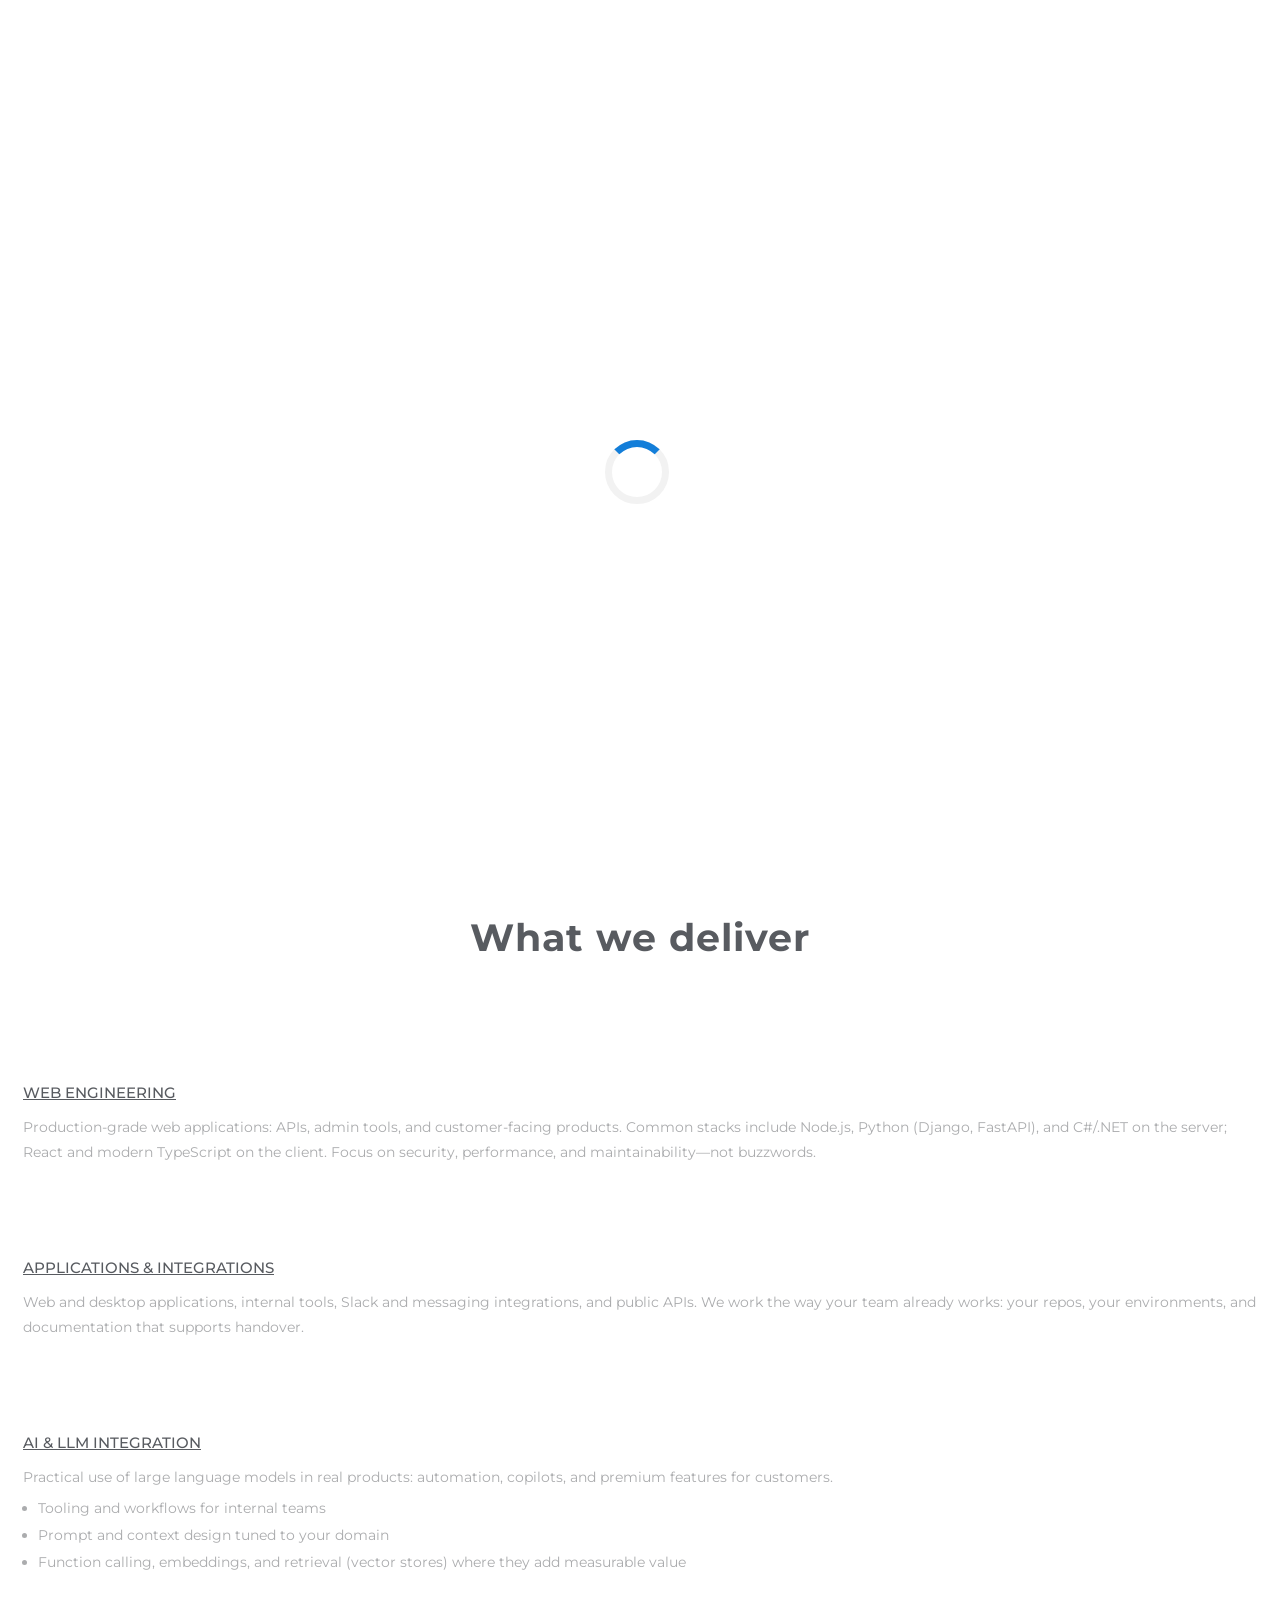
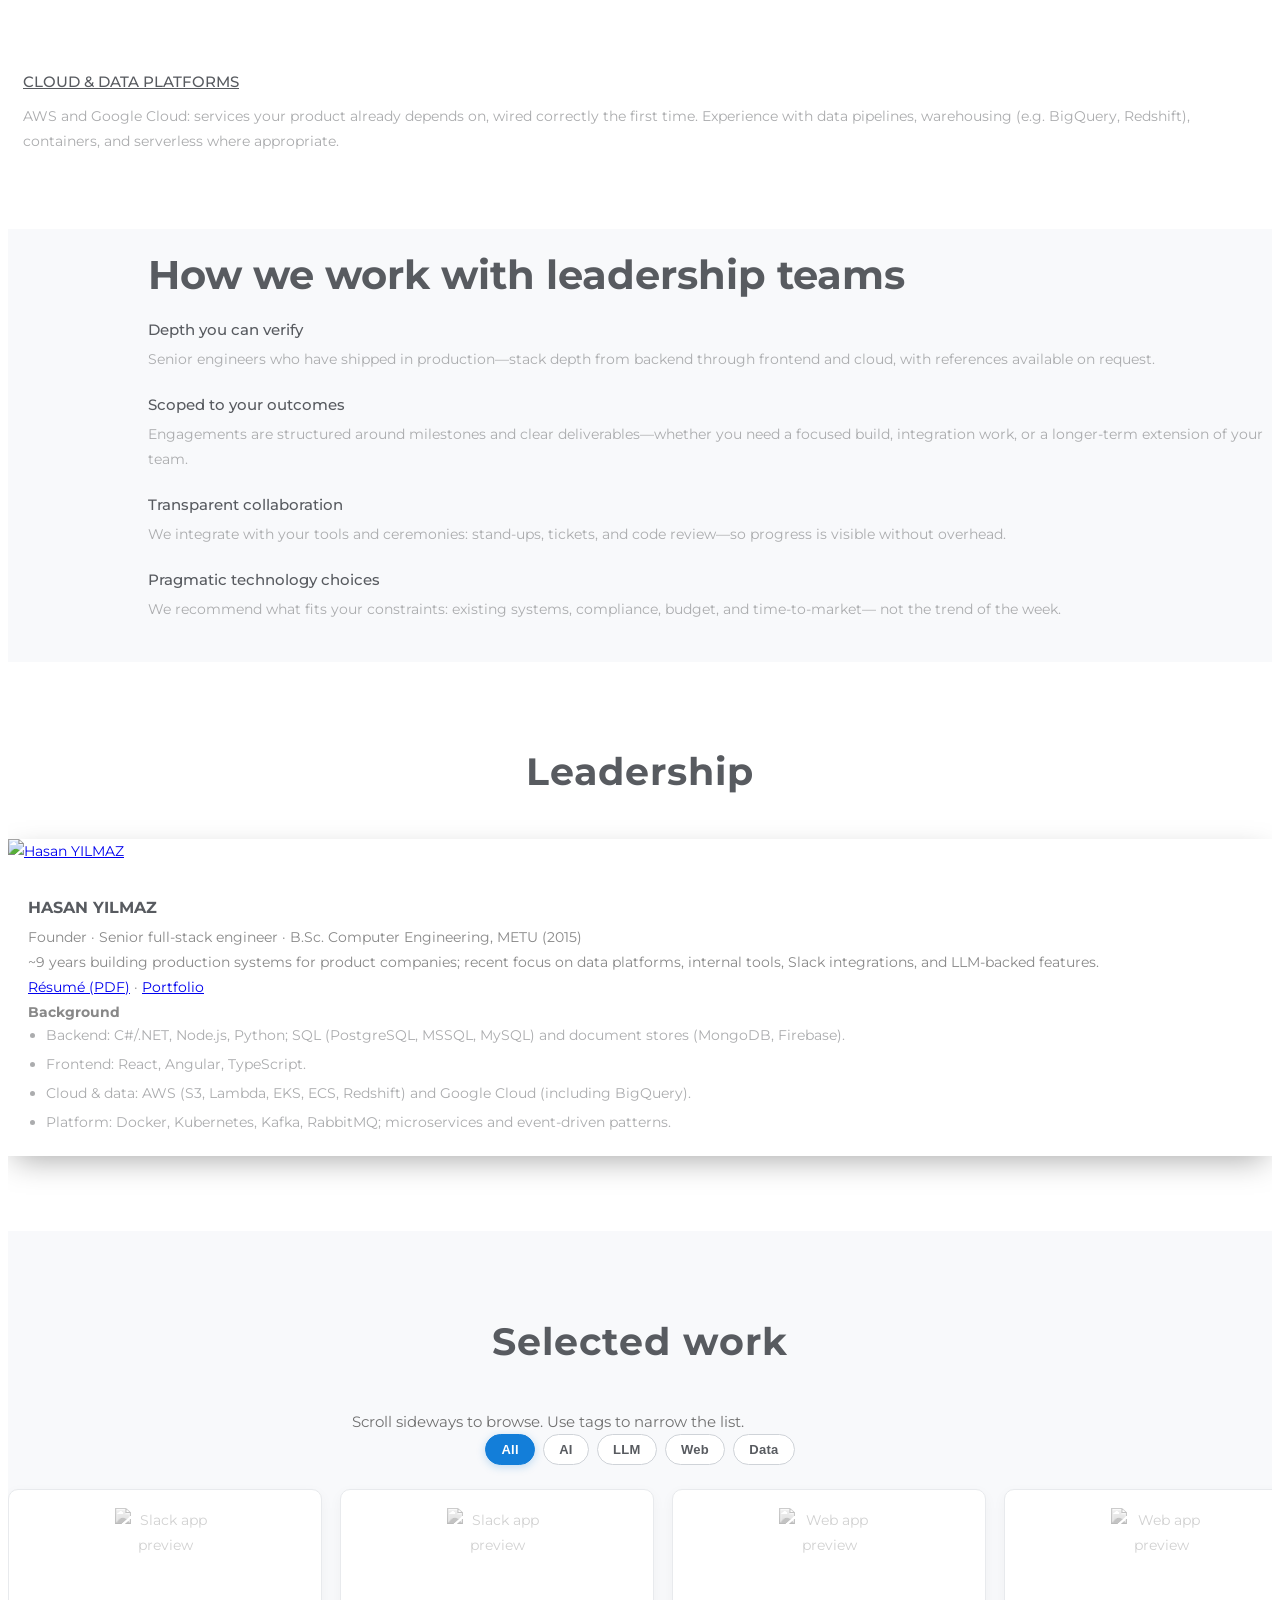
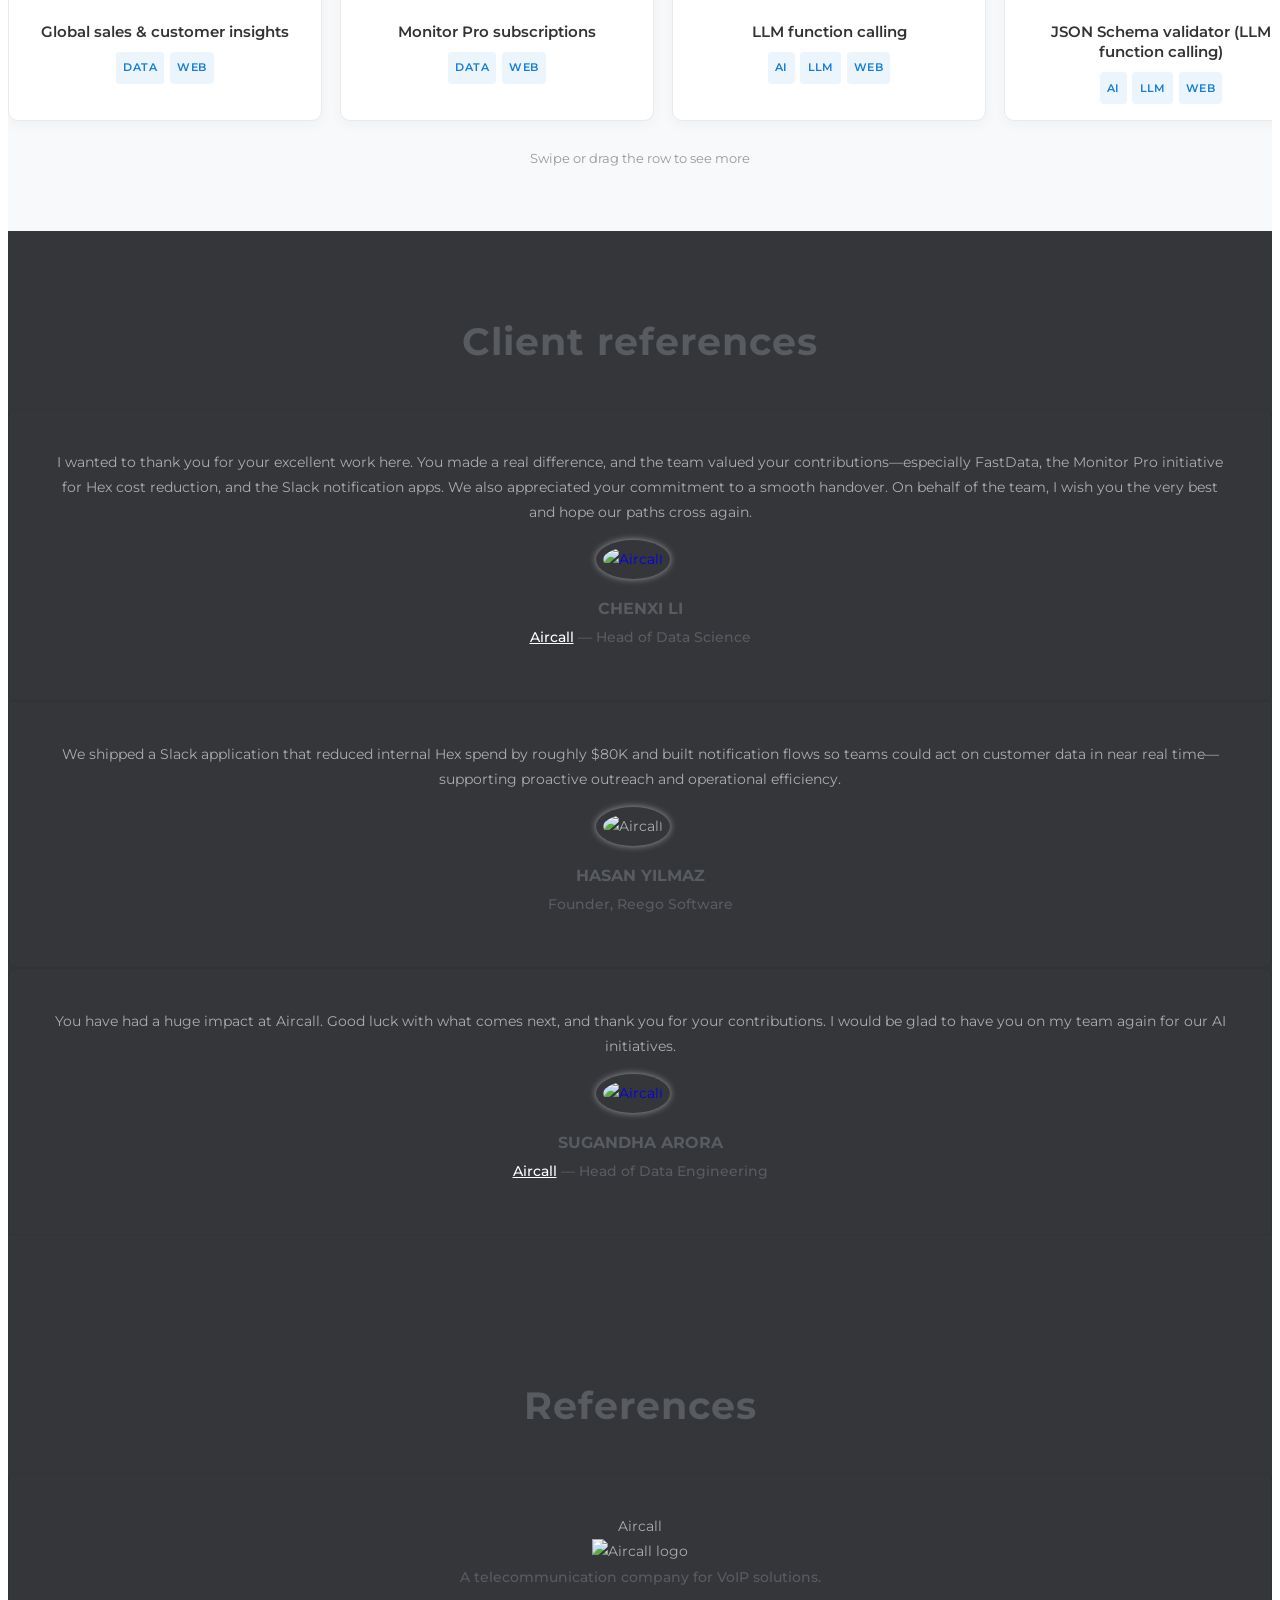
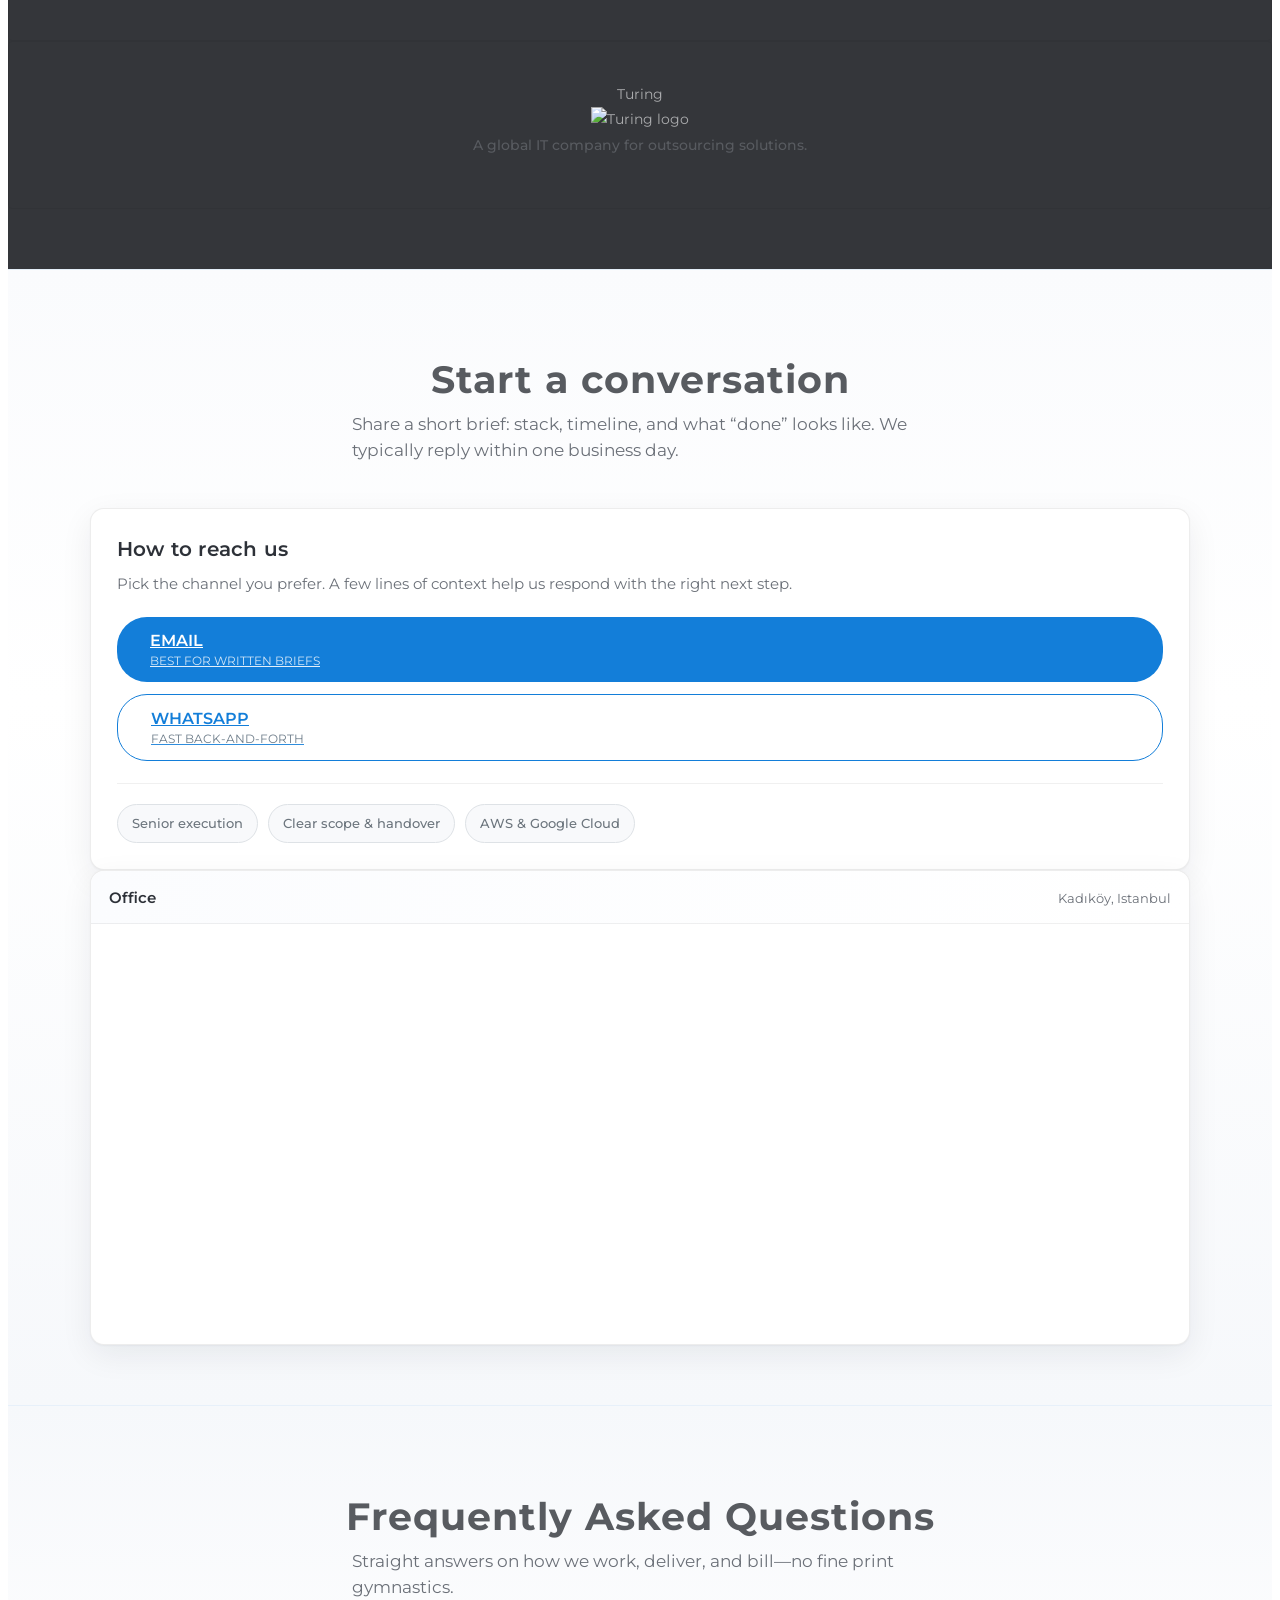
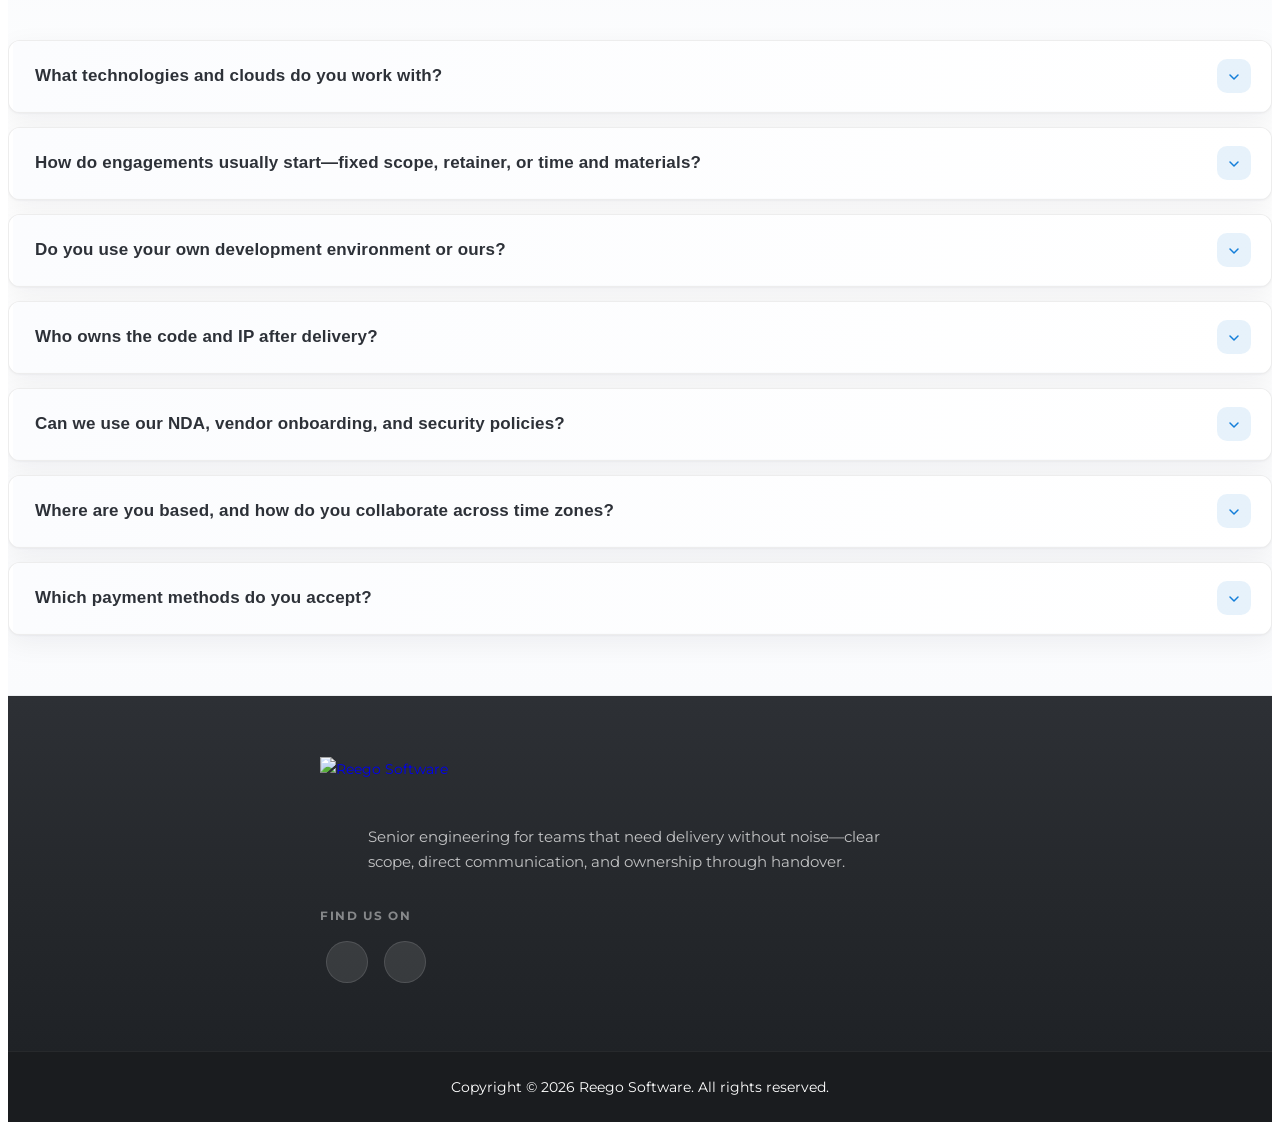
==== commit 737c9c48: "Fix references section" ====
--- a/index.html
+++ b/index.html
@@ -103,6 +103,11 @@
             </li>
             <li class="nav-item">
               <a class="nav-link" href="#testimonial">
+                Testimonial
+              </a>
+            </li>
+            <li class="nav-item">
+              <a class="nav-link" href="#references">
                 References
               </a>
             </li>
@@ -142,6 +147,11 @@
         </li>
         <li>
           <a class="page-scroll" href="#testimonial">
+            Testimonial
+          </a>
+        </li>
+        <li>
+          <a class="page-scroll" href="#references">
             References
           </a>
         </li>
@@ -622,27 +632,50 @@
   </section> -->
   <!-- Pricing Table Section End -->
 
-  <!-- Owl Slider Section Start -->
-  <section class="sloder-img section-padding">
+  <!-- References Slider Section Start -->
+  <section id="references" class="sloder-img section-padding">
     <div class="section-header text-center">
-      <h2 class="section-title wow fadeInDown" data-wow-delay="0.3s">Companies we have worked with</h2>
+      <h2 class="section-title wow fadeInDown" data-wow-delay="0.3s">References</h2>
     </div>
     <div class="container">
       <div class="row">
         <div class="col-lg-12 col-md-12 col-sm-12 col-xs-12">
           <div class="slider-center slider">
-            <div>
-              <img class="img-fluid" src="assets/img/clients/aircall.png" alt="Aircall logo">
-            </div>
-            <div>
-              <img class="img-fluid" src="assets/img/clients/turing.png" alt="Turing logo">
-            </div>
-          </div>
-        </div>
-      </div>
+            <div class="item">
+              <div class="testimonial-item">
+                <div class="content">
+                  <p class="description">Aircall</p>
+                </div>
+                <div>
+                  <img class="img-fluid" src="assets/img/clients/aircall.png" alt="Aircall logo">
+                </div>
+                <div class="info">
+                  <h3><a href="https://www.aircall.io" rel="noopener noreferrer"></a> A telecommunication
+                    company for VoIP solutions.</h3>
+                </div>
+              </div>
+            </div>
+            <div class="item">
+              <div class="testimonial-item">
+                <div class="content">
+                  <p class="description">Turing</p>
+                </div>
+                <div>
+                  <img class="img-fluid" src="assets/img/clients/turing.png" alt="Turing logo">
+                </div>
+                <div class="info">
+                  <h3><a href="https://www.turing.com" rel="noopener noreferrer"></a> A global IT company for
+                    outsourcing solutions.</h3>
+                </div>
+              </div>
+            </div>
+          </div>
+        </div>
+      </div>
+    </div>
     </div>
   </section>
-  <!-- Owl Slider Section End -->
+  <!-- References Slider Section End -->
 
   <!-- Subscribe Section Start -->
   <!-- <section id="Subscribes" class="subscribes section-padding">
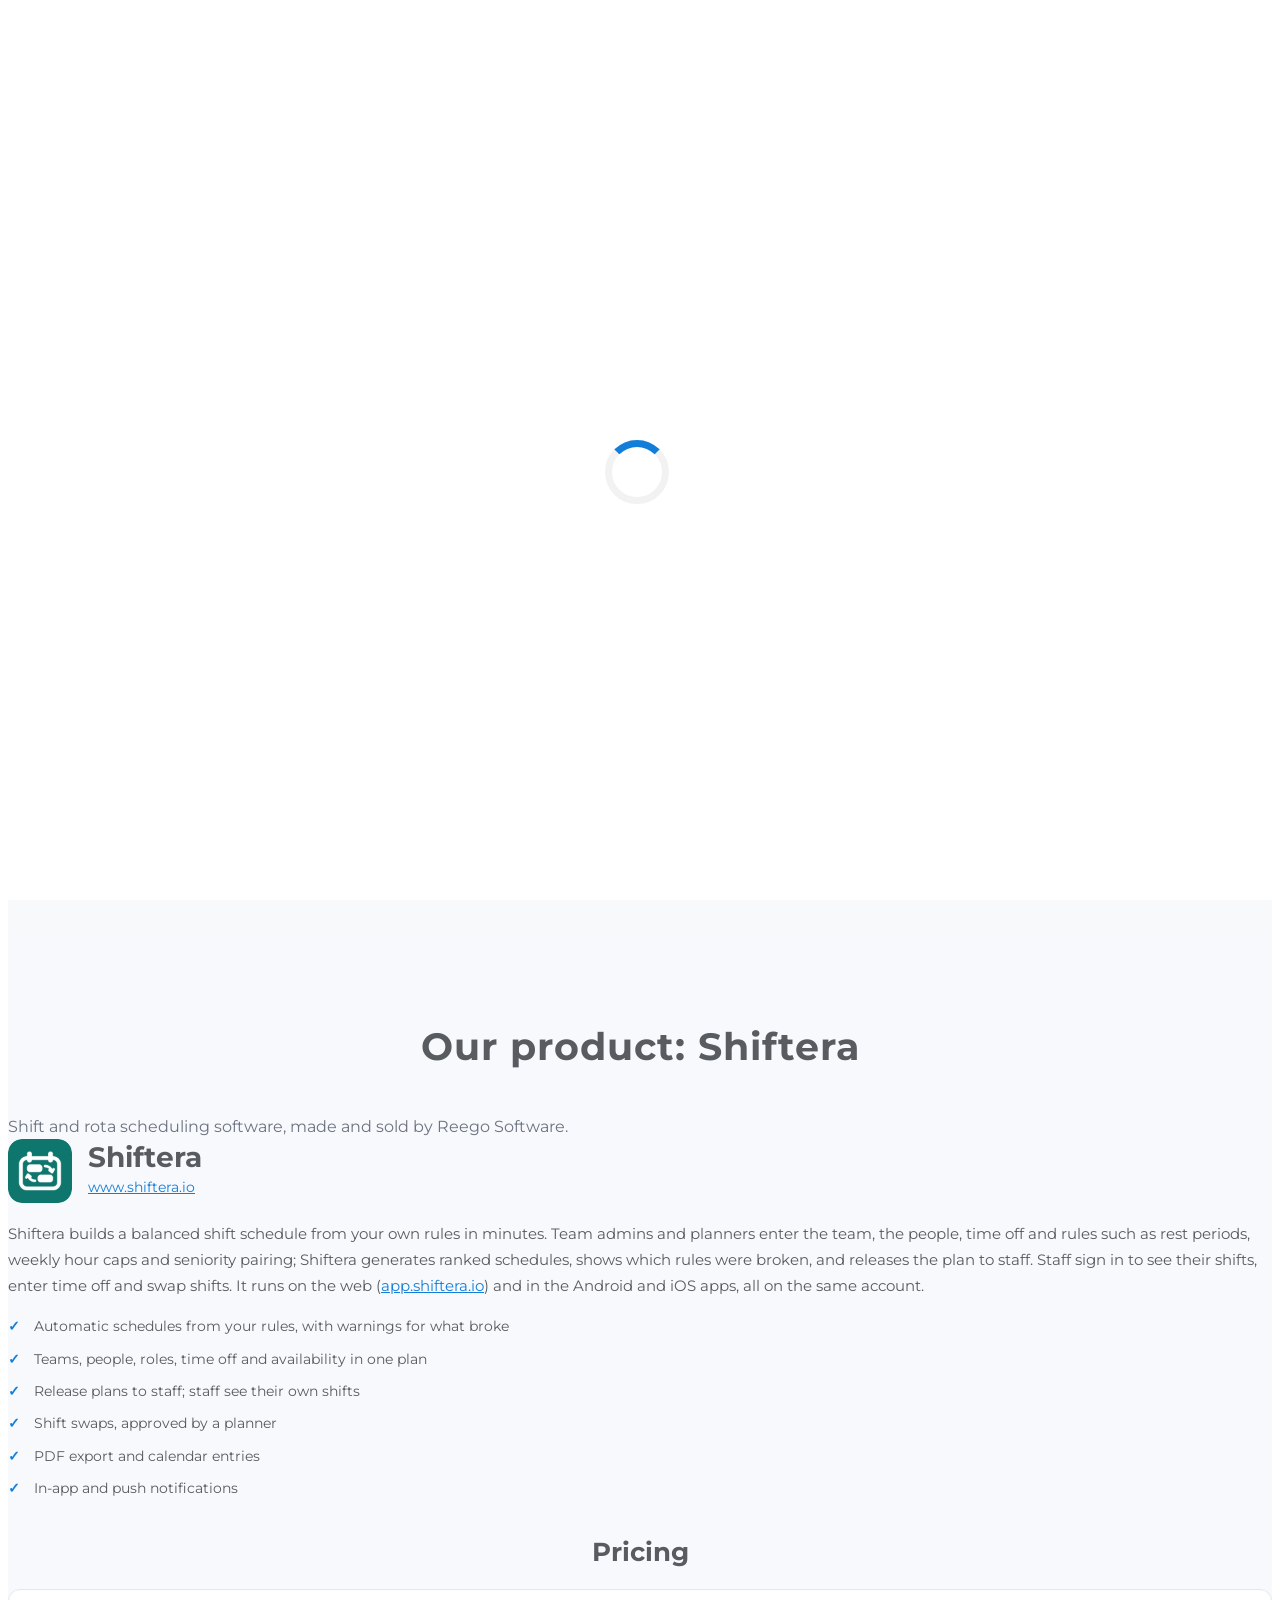
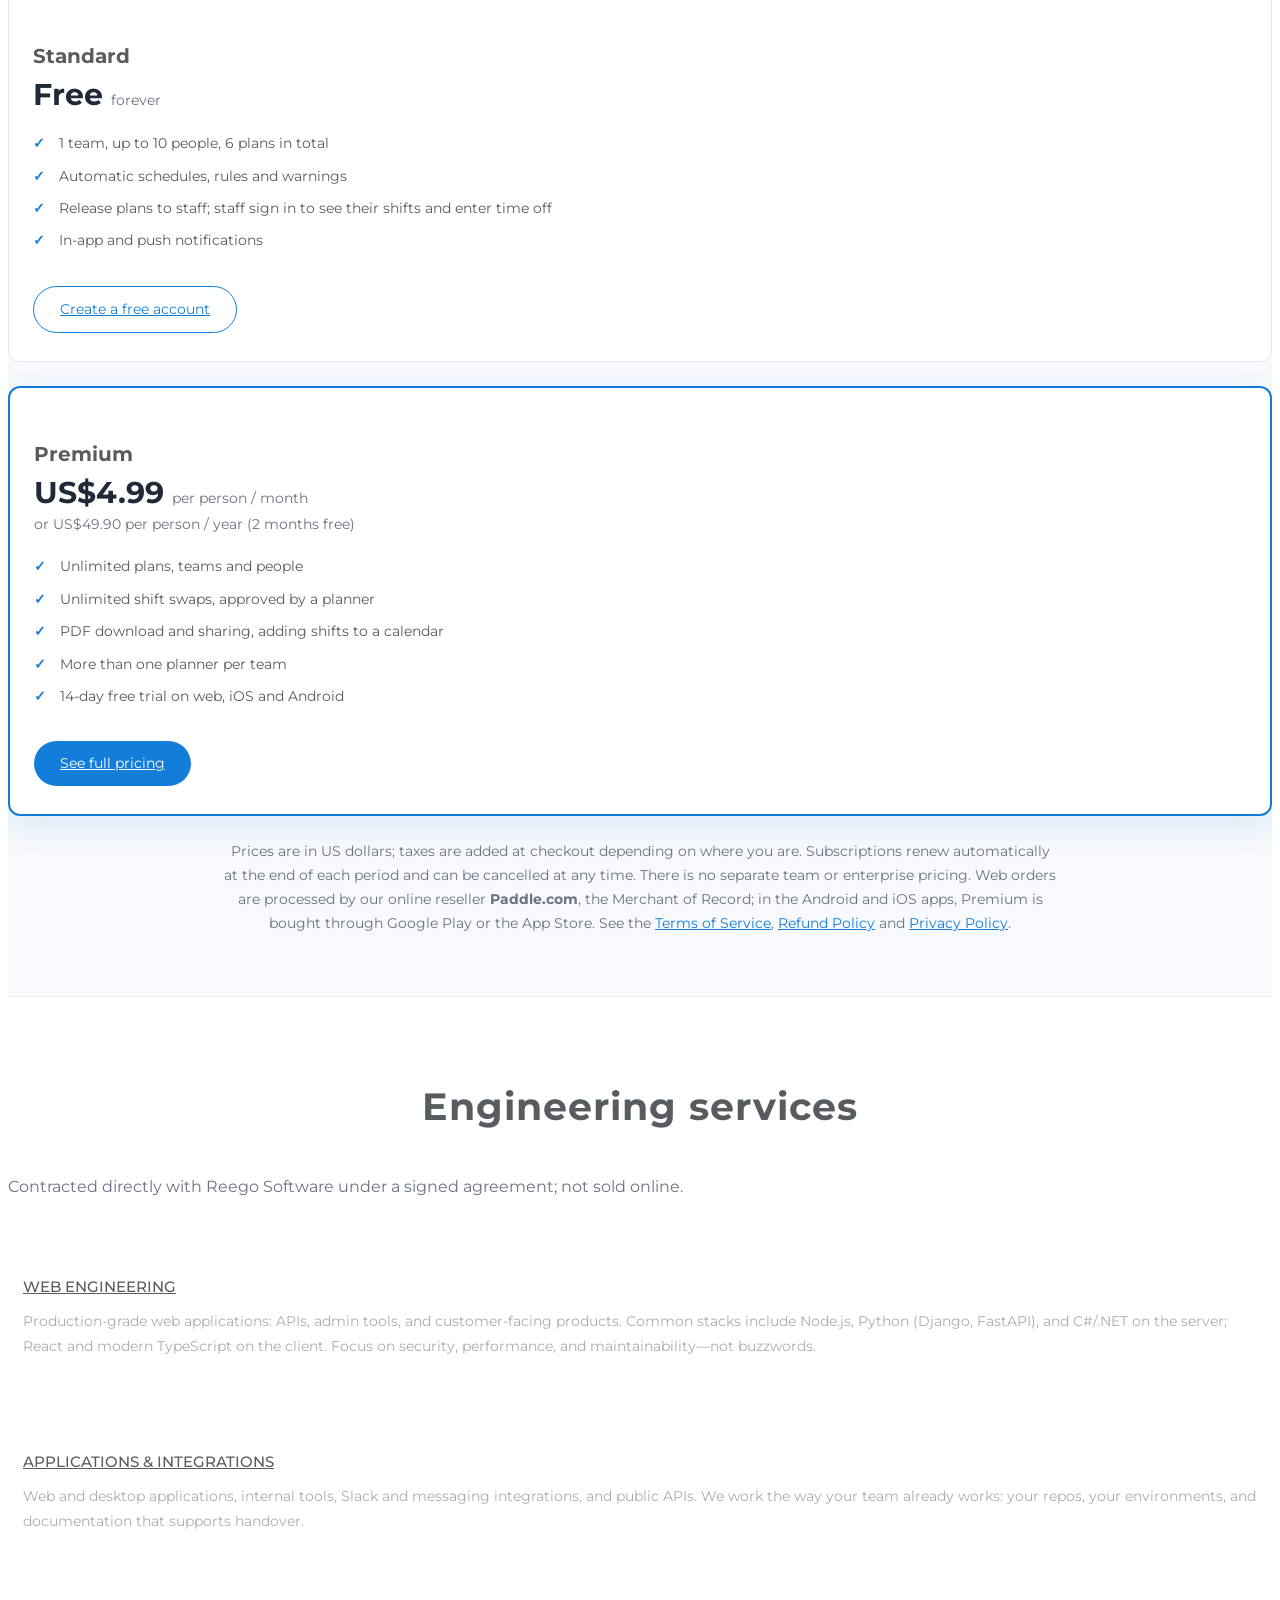
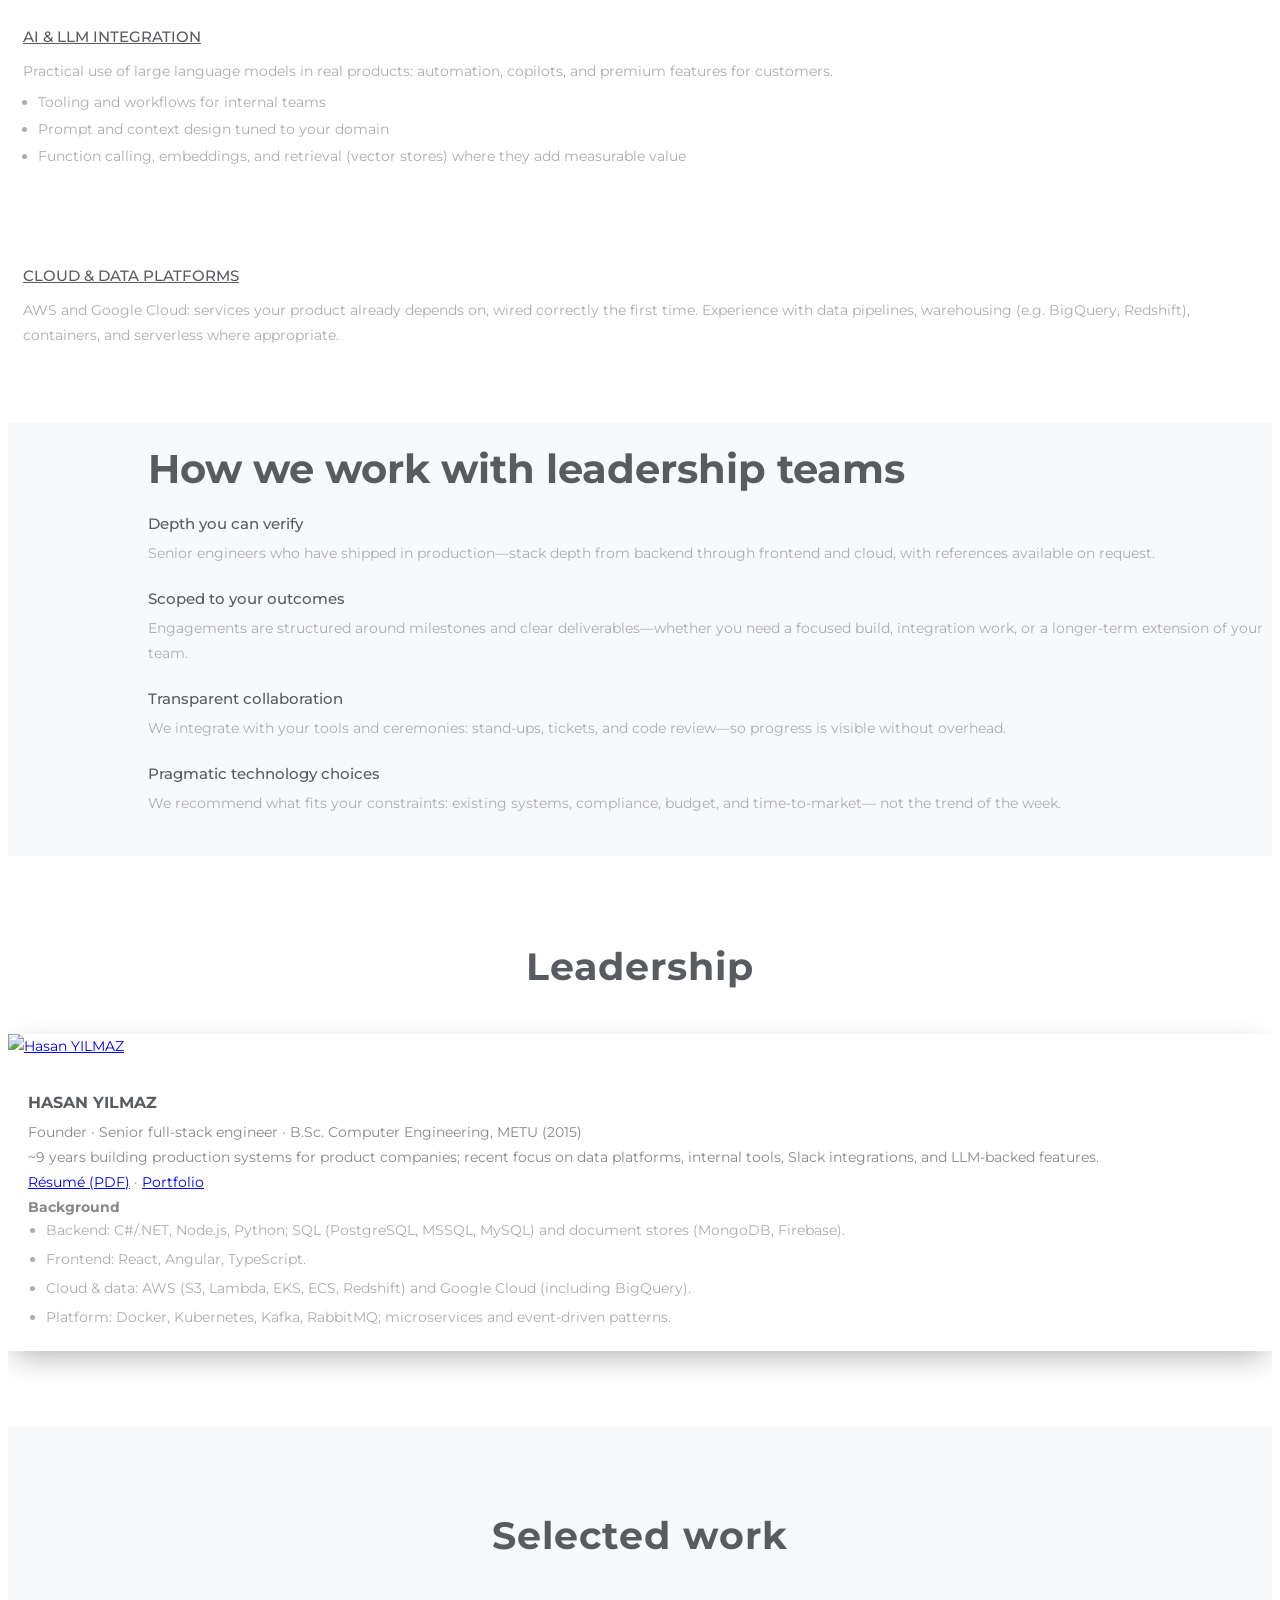
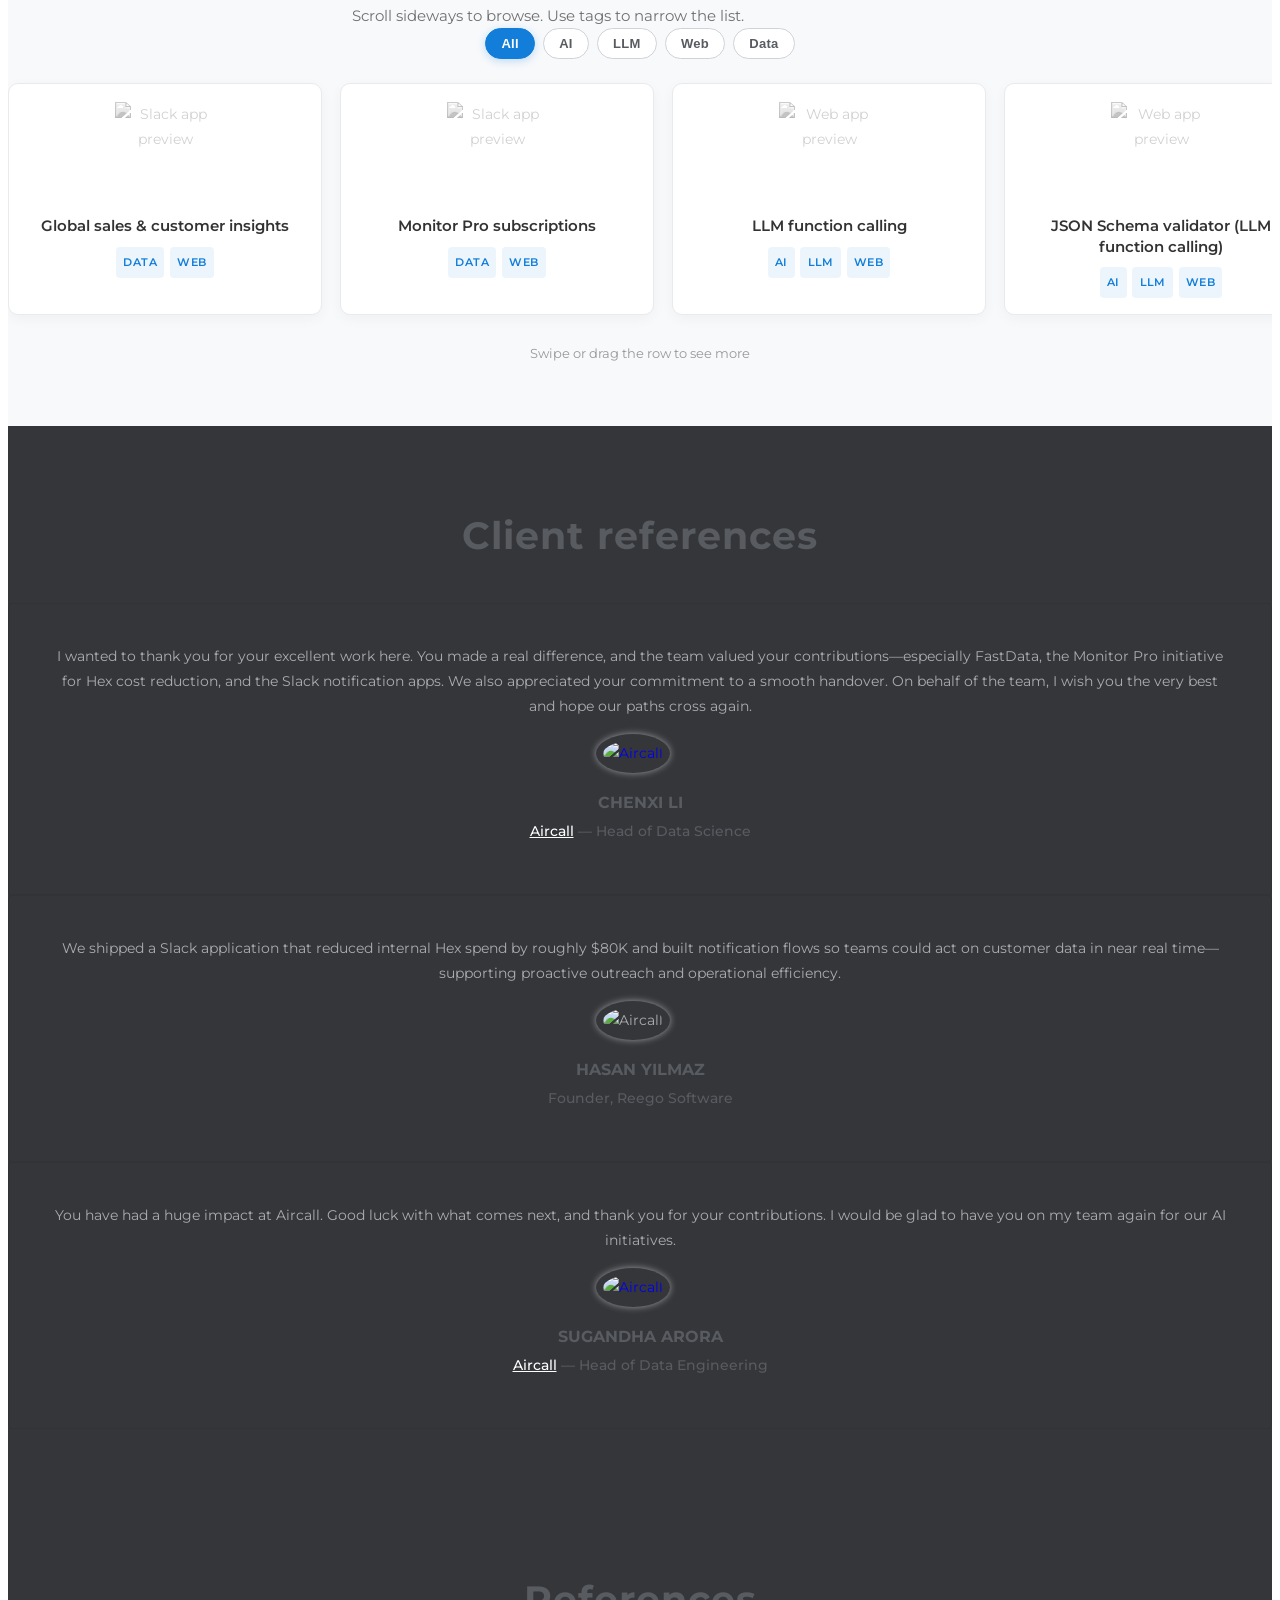
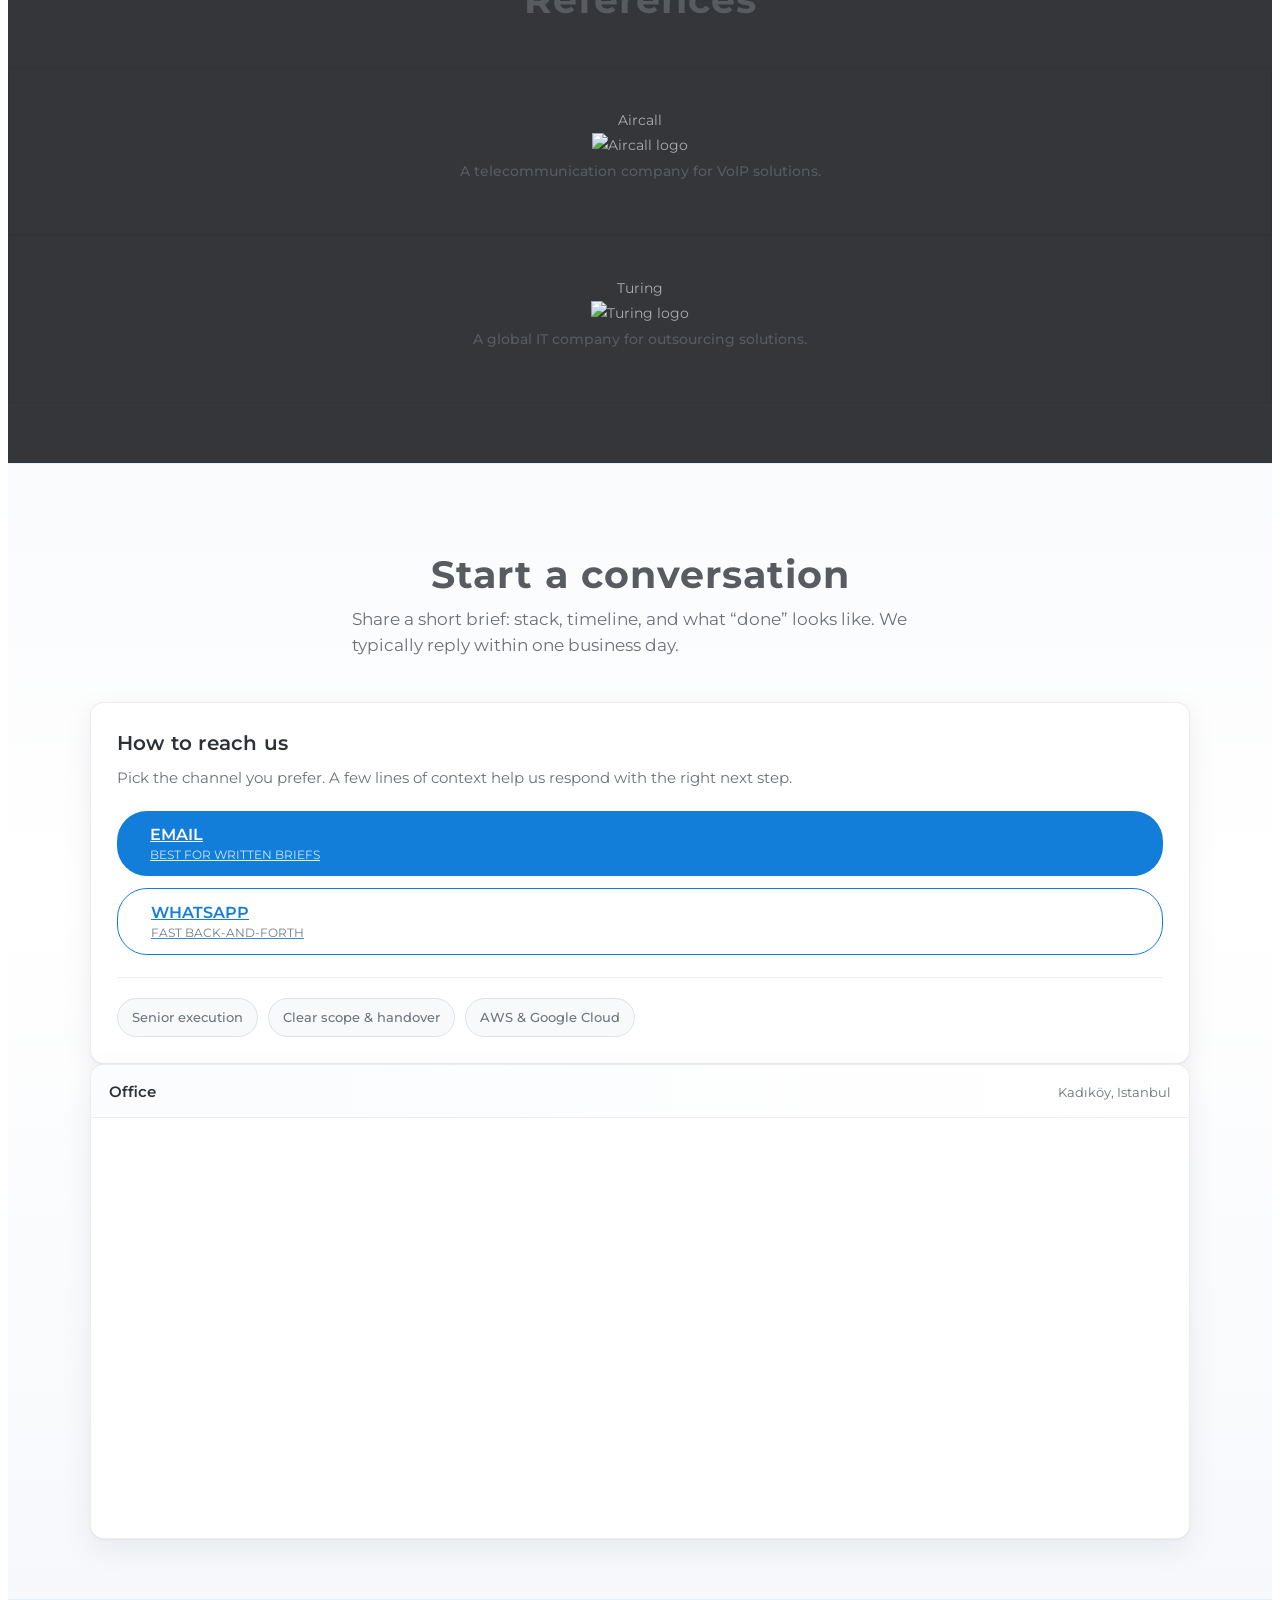
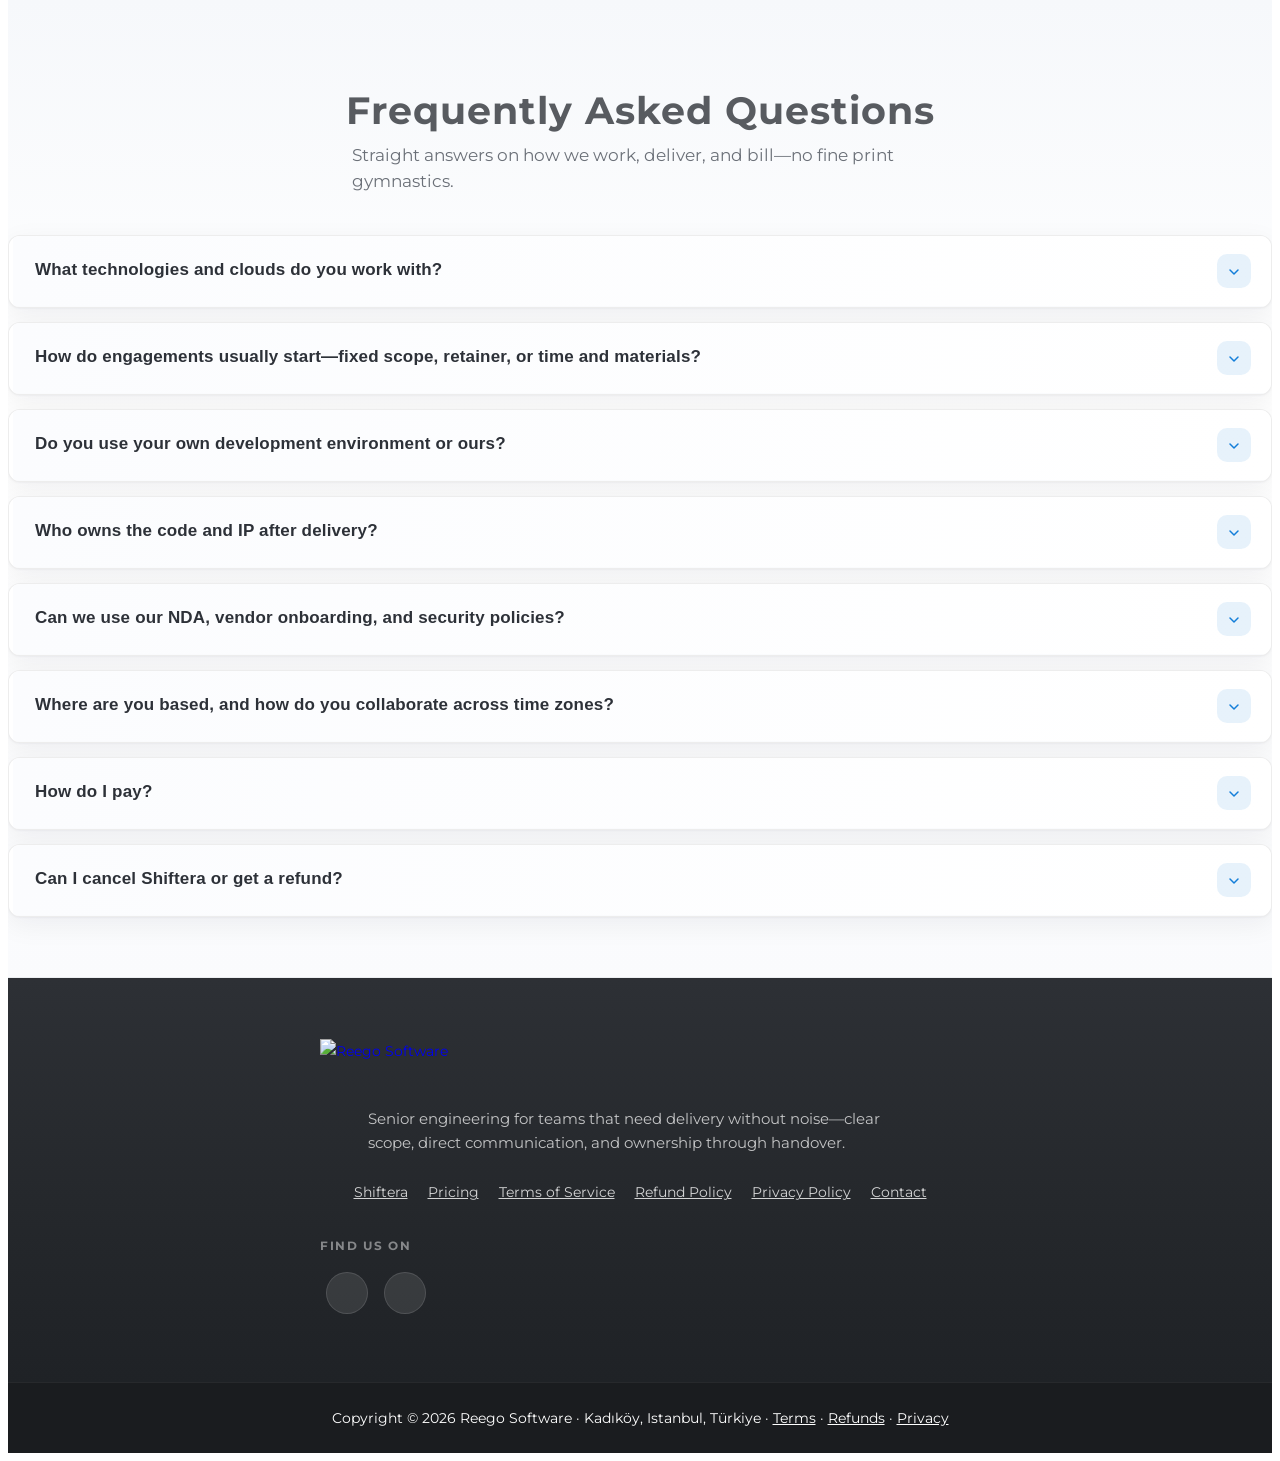
==== commit 80fdee34: "Add Shiftera product, pricing and legal pages for Paddle review - Products section: what Shiftera is" ====
--- a/index.html
+++ b/index.html
@@ -6,9 +6,9 @@
   <meta charset="utf-8">
   <meta name="viewport" content="width=device-width, initial-scale=1, shrink-to-fit=no">
   <meta name="description"
-    content="Reego Software — senior engineering for web, applications, and AI integrations. B2B contracts, clear ownership, AWS and Google Cloud.">
+    content="Reego Software builds Shiftera, shift and rota scheduling software for teams, and offers senior engineering for web, applications and AI integrations.">
   <meta name="keywords"
-    content="Software development, web development, B2B contractor, .NET, Node.js, Python, React, AWS, Google Cloud, LLM integration, Türkiye">
+    content="Shiftera, shift scheduling software, rota software, Software development, web development, B2B contractor, .NET, Node.js, Python, React, AWS, Google Cloud, LLM integration, Türkiye">
   <meta name="author" content="Hasan YILMAZ">
   <meta name="color-scheme" content="light dark">
   <script>
@@ -84,6 +84,11 @@
             <li class="nav-item active">
               <a class="nav-link" href="#hero-area">
                 Home
+              </a>
+            </li>
+            <li class="nav-item">
+              <a class="nav-link" href="#products">
+                Shiftera
               </a>
             </li>
             <li class="nav-item">
@@ -128,6 +133,11 @@
         <li>
           <a class="page-scroll" href="#hero-area">
             Home
+          </a>
+        </li>
+        <li>
+          <a class="page-scroll" href="#products">
+            Shiftera
           </a>
         </li>
         <li>
@@ -179,11 +189,11 @@
           <div class="col-md-12 col-sm-12">
             <div class="contents text-center">
               <h2 class="head-title wow fadeInUp">Senior engineering for products<br>that need to ship and scale.</h2>
-              <p class="wow fadeInUp hero-tagline" data-wow-delay="0.15s">Web, applications, and AI integrations — B2B
-                engagements with clear handover and ownership.</p>
-              <!-- <div class="header-button wow fadeInUp" data-wow-delay="0.3s">
-                  <a href="#" class="btn btn-common">Download Now</a>
-                </div>-->
+              <p class="wow fadeInUp hero-tagline" data-wow-delay="0.15s">We build <strong>Shiftera</strong>, shift and
+                rota scheduling software for teams, and take on web, application and AI engineering work.</p>
+              <div class="header-button wow fadeInUp" data-wow-delay="0.3s">
+                <a href="#products" class="btn btn-common">Explore Shiftera</a>
+              </div>
             </div>
             <div class="img-thumb text-center wow fadeInUp" data-wow-delay="0.6s">
               <img class="img-fluid" src="assets/img/hero-1.png" alt="" role="presentation">
@@ -196,12 +206,93 @@
 
   </header>
   <!-- Header Area wrapper End -->
+
+  <!-- Products Section Start -->
+  <section id="products" class="product-area section-padding">
+    <div class="container">
+      <div class="section-header text-center">
+        <h2 class="section-title wow fadeInDown" data-wow-delay="0.3s">Our product: Shiftera</h2>
+        <p class="product-lead">Shift and rota scheduling software, made and sold by Reego Software.</p>
+      </div>
+      <div class="row align-items-center product-intro">
+        <div class="col-lg-7 col-md-12">
+          <div class="product-brand">
+            <img src="assets/img/products/shiftera.png" alt="Shiftera" width="64" height="64">
+            <div>
+              <h3>Shiftera</h3>
+              <p class="product-url"><a href="https://www.shiftera.io" target="_blank" rel="noopener">www.shiftera.io</a></p>
+            </div>
+          </div>
+          <p class="product-text">
+            Shiftera builds a balanced shift schedule from your own rules in minutes. Team admins and planners enter
+            the team, the people, time off and rules such as rest periods, weekly hour caps and seniority pairing;
+            Shiftera generates ranked schedules, shows which rules were broken, and releases the plan to staff.
+            Staff sign in to see their shifts, enter time off and swap shifts. It runs on the web
+            (<a href="https://app.shiftera.io" target="_blank" rel="noopener">app.shiftera.io</a>) and in the Android
+            and iOS apps, all on the same account.
+          </p>
+        </div>
+        <div class="col-lg-5 col-md-12">
+          <ul class="product-features">
+            <li>Automatic schedules from your rules, with warnings for what broke</li>
+            <li>Teams, people, roles, time off and availability in one plan</li>
+            <li>Release plans to staff; staff see their own shifts</li>
+            <li>Shift swaps, approved by a planner</li>
+            <li>PDF export and calendar entries</li>
+            <li>In-app and push notifications</li>
+          </ul>
+        </div>
+      </div>
+
+      <h3 class="product-subtitle" id="pricing">Pricing</h3>
+      <div class="row product-plans">
+        <div class="col-md-6 col-lg-5 offset-lg-1">
+          <div class="plan-card">
+            <h4>Standard</h4>
+            <p class="plan-price">Free <span>forever</span></p>
+            <ul>
+              <li>1 team, up to 10 people, 6 plans in total</li>
+              <li>Automatic schedules, rules and warnings</li>
+              <li>Release plans to staff; staff sign in to see their shifts and enter time off</li>
+              <li>In-app and push notifications</li>
+            </ul>
+            <a class="btn btn-border" href="https://app.shiftera.io" target="_blank" rel="noopener">Create a free account</a>
+          </div>
+        </div>
+        <div class="col-md-6 col-lg-5">
+          <div class="plan-card plan-card--featured">
+            <h4>Premium</h4>
+            <p class="plan-price">US$4.99 <span>per person / month</span></p>
+            <p class="plan-alt">or US$49.90 per person / year (2 months free)</p>
+            <ul>
+              <li>Unlimited plans, teams and people</li>
+              <li>Unlimited shift swaps, approved by a planner</li>
+              <li>PDF download and sharing, adding shifts to a calendar</li>
+              <li>More than one planner per team</li>
+              <li>14-day free trial on web, iOS and Android</li>
+            </ul>
+            <a class="btn btn-common" href="https://www.shiftera.io/pricing/" target="_blank" rel="noopener">See full pricing</a>
+          </div>
+        </div>
+      </div>
+      <p class="product-note">
+        Prices are in US dollars; taxes are added at checkout depending on where you are. Subscriptions renew
+        automatically at the end of each period and can be cancelled at any time. There is no separate team or
+        enterprise pricing. Web orders are processed by our online reseller <strong>Paddle.com</strong>, the Merchant
+        of Record; in the Android and iOS apps, Premium is bought through Google Play or the App Store.
+        See the <a href="terms.html">Terms of Service</a>, <a href="refunds.html">Refund Policy</a> and
+        <a href="privacy.html">Privacy Policy</a>.
+      </p>
+    </div>
+  </section>
+  <!-- Products Section End -->
 
   <!-- Services Section Start -->
   <section id="services" class="section-padding">
     <div class="container">
       <div class="section-header text-center">
-        <h2 class="section-title wow fadeInDown" data-wow-delay="0.3s">What we deliver</h2>
+        <h2 class="section-title wow fadeInDown" data-wow-delay="0.3s">Engineering services</h2>
+        <p class="product-lead">Contracted directly with Reego Software under a signed agreement; not sold online.</p>
       </div>
       <div class="row">
         <div class="col-md-6 col-lg-6 col-xs-12">
@@ -840,12 +931,28 @@
 
             <div class="faq-item">
               <button type="button" class="accordion" id="faq-btn-7" aria-expanded="false"
-                aria-controls="faq-panel-7">Which payment methods do you accept?</button>
+                aria-controls="faq-panel-7">How do I pay?</button>
               <div id="faq-panel-7" class="accordion-panel" role="region" aria-labelledby="faq-btn-7">
                 <div class="accordion-panel-inner">
-                  <p>SWIFT to a local bank account and Wise are the usual rails. Where it makes sense for both parties,
-                    we can discuss other settlement options—including, when explicitly agreed, cryptocurrency on major
-                    networks.</p>
+                  <p><strong>Shiftera</strong> subscriptions bought on the web are paid at checkout through Paddle.com,
+                    our Merchant of Record, which accepts cards and other local payment methods and issues the invoice;
+                    in the Android and iOS apps you pay through Google Play or the App Store. <strong>Engineering
+                    engagements</strong> are invoiced directly under the signed agreement and paid by bank transfer
+                    (SWIFT) or Wise.</p>
+                </div>
+              </div>
+            </div>
+
+            <div class="faq-item">
+              <button type="button" class="accordion" id="faq-btn-8" aria-expanded="false"
+                aria-controls="faq-panel-8">Can I cancel Shiftera or get a refund?</button>
+              <div id="faq-panel-8" class="accordion-panel" role="region" aria-labelledby="faq-btn-8">
+                <div class="accordion-panel-inner">
+                  <p>Yes. You can cancel at any time and keep Premium until the end of the period you paid for. For
+                    web purchases we give a full refund within 14 days of any payment: email
+                    <a href="mailto:support@shiftera.io?subject=Refund%20request">support@shiftera.io</a> or contact
+                    Paddle through the link on your receipt. Purchases in the Android and iOS apps follow Google's and
+                    Apple's refund rules. Details: <a href="refunds.html">Refund Policy</a>.</p>
                 </div>
               </div>
             </div>
@@ -865,6 +972,14 @@
         </a>
         <p class="footer-tagline">Senior engineering for teams that need delivery without noise—clear scope, direct
           communication, and ownership through handover.</p>
+        <nav class="footer-legal" aria-label="Legal">
+          <a href="#products">Shiftera</a>
+          <a href="#pricing">Pricing</a>
+          <a href="terms.html">Terms of Service</a>
+          <a href="refunds.html">Refund Policy</a>
+          <a href="privacy.html">Privacy Policy</a>
+          <a href="#contact">Contact</a>
+        </nav>
         <p class="footer-connect-label">Find us on</p>
         <div class="social-icon footer-social">
           <a class="twitter" target="_blank" rel="noopener noreferrer" href="https://x.com/ReegoSoftware"
@@ -882,7 +997,8 @@
     <div class="container">
       <div class="row">
         <div class="col-md-12">
-          <p>Copyright © 2026 Reego Software. All rights reserved.</p>
+          <p>Copyright © 2026 Reego Software · Kadıköy, Istanbul, Türkiye · <a href="terms.html">Terms</a> ·
+            <a href="refunds.html">Refunds</a> · <a href="privacy.html">Privacy</a></p>
         </div>
       </div>
     </div>
--- a/assets/css/main.css
+++ b/assets/css/main.css
@@ -2433,4 +2433,216 @@
   html[data-theme="dark"] .slicknav_nav .active {
     background: #1c2129;
   }
-}+}
+/* --------------------------------------------------------------------------
+   Products (Shiftera), pricing, footer legal links
+   -------------------------------------------------------------------------- */
+
+.header-button {
+  margin-top: 28px;
+}
+
+.header-button .btn {
+  padding: 12px 32px;
+  border-radius: 30px;
+  color: #fff;
+}
+
+.product-area {
+  background: #f7f9fc;
+  border-bottom: 1px solid #e8ecf2;
+}
+
+.product-lead {
+  margin-top: 10px;
+  font-size: 16px;
+  color: #6b7280;
+}
+
+.product-intro {
+  margin-bottom: 40px;
+}
+
+.product-brand {
+  display: flex;
+  align-items: center;
+  gap: 16px;
+  margin-bottom: 18px;
+}
+
+.product-brand img {
+  border-radius: 14px;
+  flex-shrink: 0;
+}
+
+.product-brand h3 {
+  font-size: 28px;
+  margin: 0;
+  line-height: 1.2;
+}
+
+.product-url a,
+.product-text a,
+.product-note a,
+.faq-area .accordion-panel-inner a {
+  color: #137ED9;
+}
+
+.product-text {
+  font-size: 15px;
+  line-height: 1.75;
+  color: #585b60;
+}
+
+.product-features {
+  margin-top: 16px;
+}
+
+.product-features li,
+.plan-card li {
+  position: relative;
+  padding-left: 26px;
+  margin-bottom: 10px;
+  font-size: 14px;
+  line-height: 1.6;
+  color: #585b60;
+}
+
+.product-features li::before,
+.plan-card li::before {
+  content: "✓";
+  position: absolute;
+  left: 0;
+  top: 0;
+  color: #137ED9;
+  font-weight: 700;
+}
+
+.product-subtitle {
+  font-size: 26px;
+  text-align: center;
+  margin: 10px 0 24px;
+  scroll-margin-top: 90px;
+}
+
+.plan-card {
+  height: 100%;
+  display: flex;
+  flex-direction: column;
+  background: #fff;
+  border: 1px solid #e3e8ef;
+  border-radius: 12px;
+  padding: 28px 24px;
+}
+
+.plan-card--featured {
+  border: 2px solid #137ED9;
+  box-shadow: 0 10px 30px rgba(19, 126, 217, 0.12);
+}
+
+.plan-card h4 {
+  font-size: 20px;
+  margin-bottom: 6px;
+}
+
+.plan-price {
+  font-size: 30px;
+  font-weight: 700;
+  color: #1f2937;
+  line-height: 1.3;
+}
+
+.plan-price span {
+  font-size: 14px;
+  font-weight: 400;
+  color: #6b7280;
+}
+
+.plan-alt {
+  font-size: 14px;
+  color: #6b7280;
+}
+
+.plan-card ul {
+  margin: 18px 0 24px;
+  flex-grow: 1;
+}
+
+.plan-card .btn {
+  align-self: flex-start;
+  padding: 10px 26px;
+  border-radius: 30px;
+}
+
+.plan-card .btn-common {
+  color: #fff;
+}
+
+.product-plans > div {
+  margin-bottom: 24px;
+}
+
+.product-note {
+  max-width: 52rem;
+  margin: 8px auto 0;
+  font-size: 14px;
+  line-height: 1.7;
+  color: #6b7280;
+  text-align: center;
+}
+
+.footer-legal {
+  display: flex;
+  flex-wrap: wrap;
+  justify-content: center;
+  gap: 8px 20px;
+  margin-top: 1.5rem;
+}
+
+.footer-legal a {
+  color: rgba(255, 255, 255, 0.8);
+  font-size: 14px;
+}
+
+.footer-legal a:hover {
+  color: #6eb6ff;
+}
+
+html[data-theme="dark"] .product-area {
+  background: #12151a;
+  border-bottom-color: rgba(255, 255, 255, 0.06);
+}
+
+html[data-theme="dark"] .product-lead,
+html[data-theme="dark"] .product-note,
+html[data-theme="dark"] .plan-alt,
+html[data-theme="dark"] .plan-price span {
+  color: #9aa3b0;
+}
+
+html[data-theme="dark"] .product-text,
+html[data-theme="dark"] .product-features li,
+html[data-theme="dark"] .plan-card li {
+  color: #b4b9c2;
+}
+
+html[data-theme="dark"] .plan-card {
+  background: #1c2129;
+  border-color: #2c3340;
+}
+
+html[data-theme="dark"] .plan-card--featured {
+  border-color: #137ED9;
+  box-shadow: 0 10px 30px rgba(0, 0, 0, 0.35);
+}
+
+html[data-theme="dark"] .plan-price {
+  color: #eef0f4;
+}
+
+html[data-theme="dark"] .product-url a,
+html[data-theme="dark"] .product-text a,
+html[data-theme="dark"] .product-note a,
+html[data-theme="dark"] .faq-area .accordion-panel-inner a {
+  color: #6eb6ff;
+}
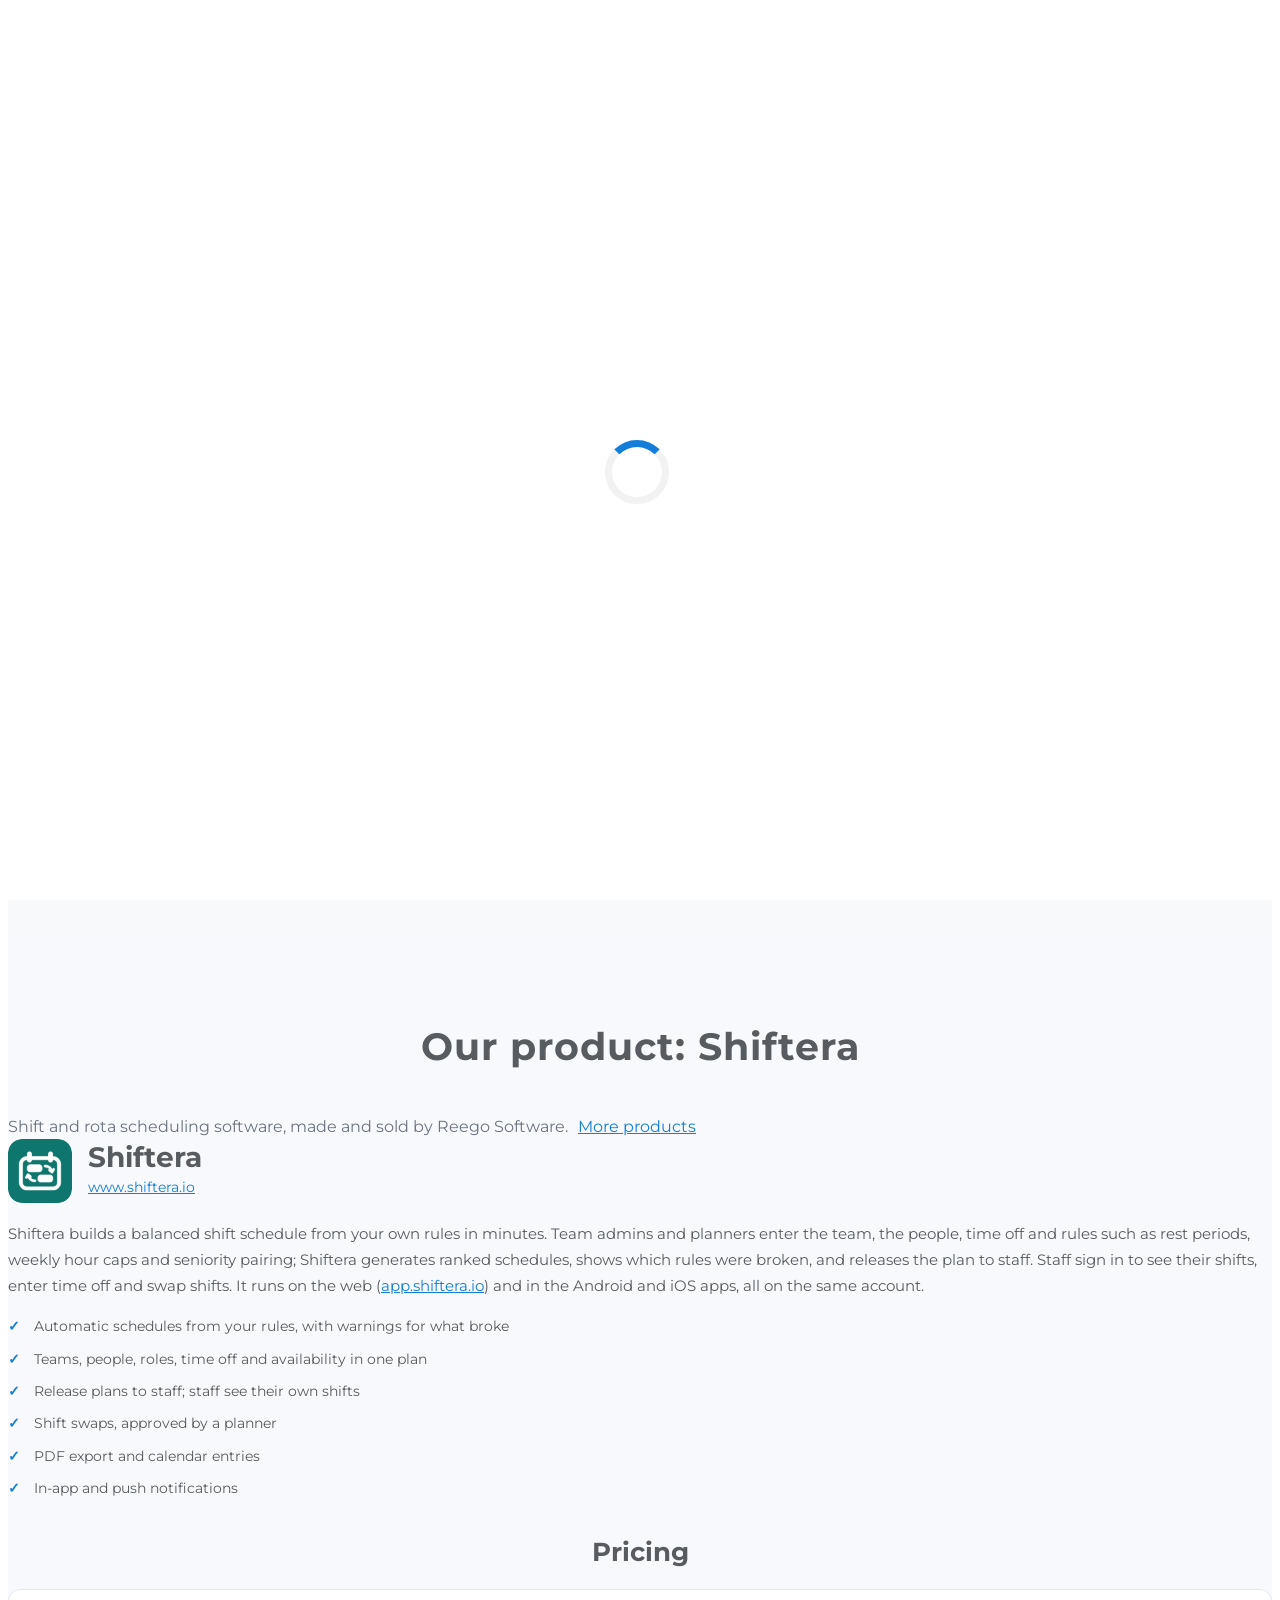
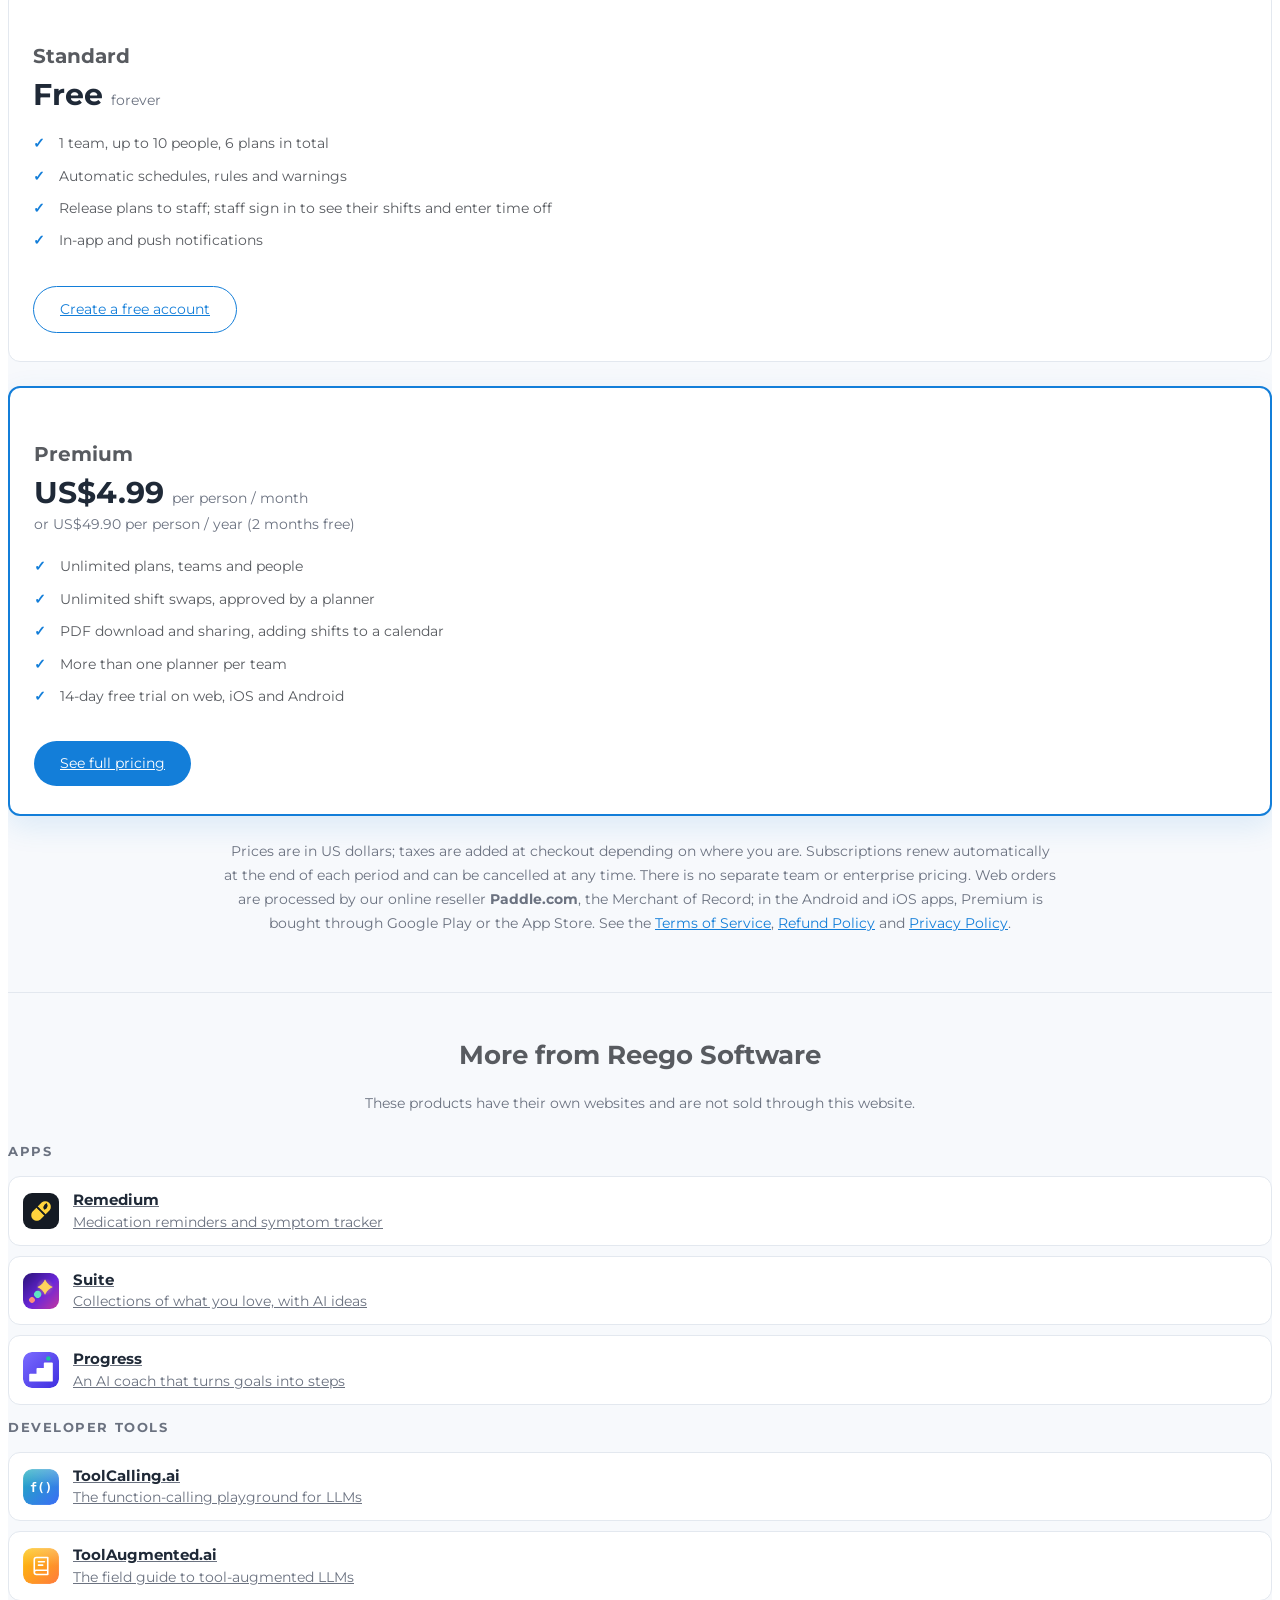
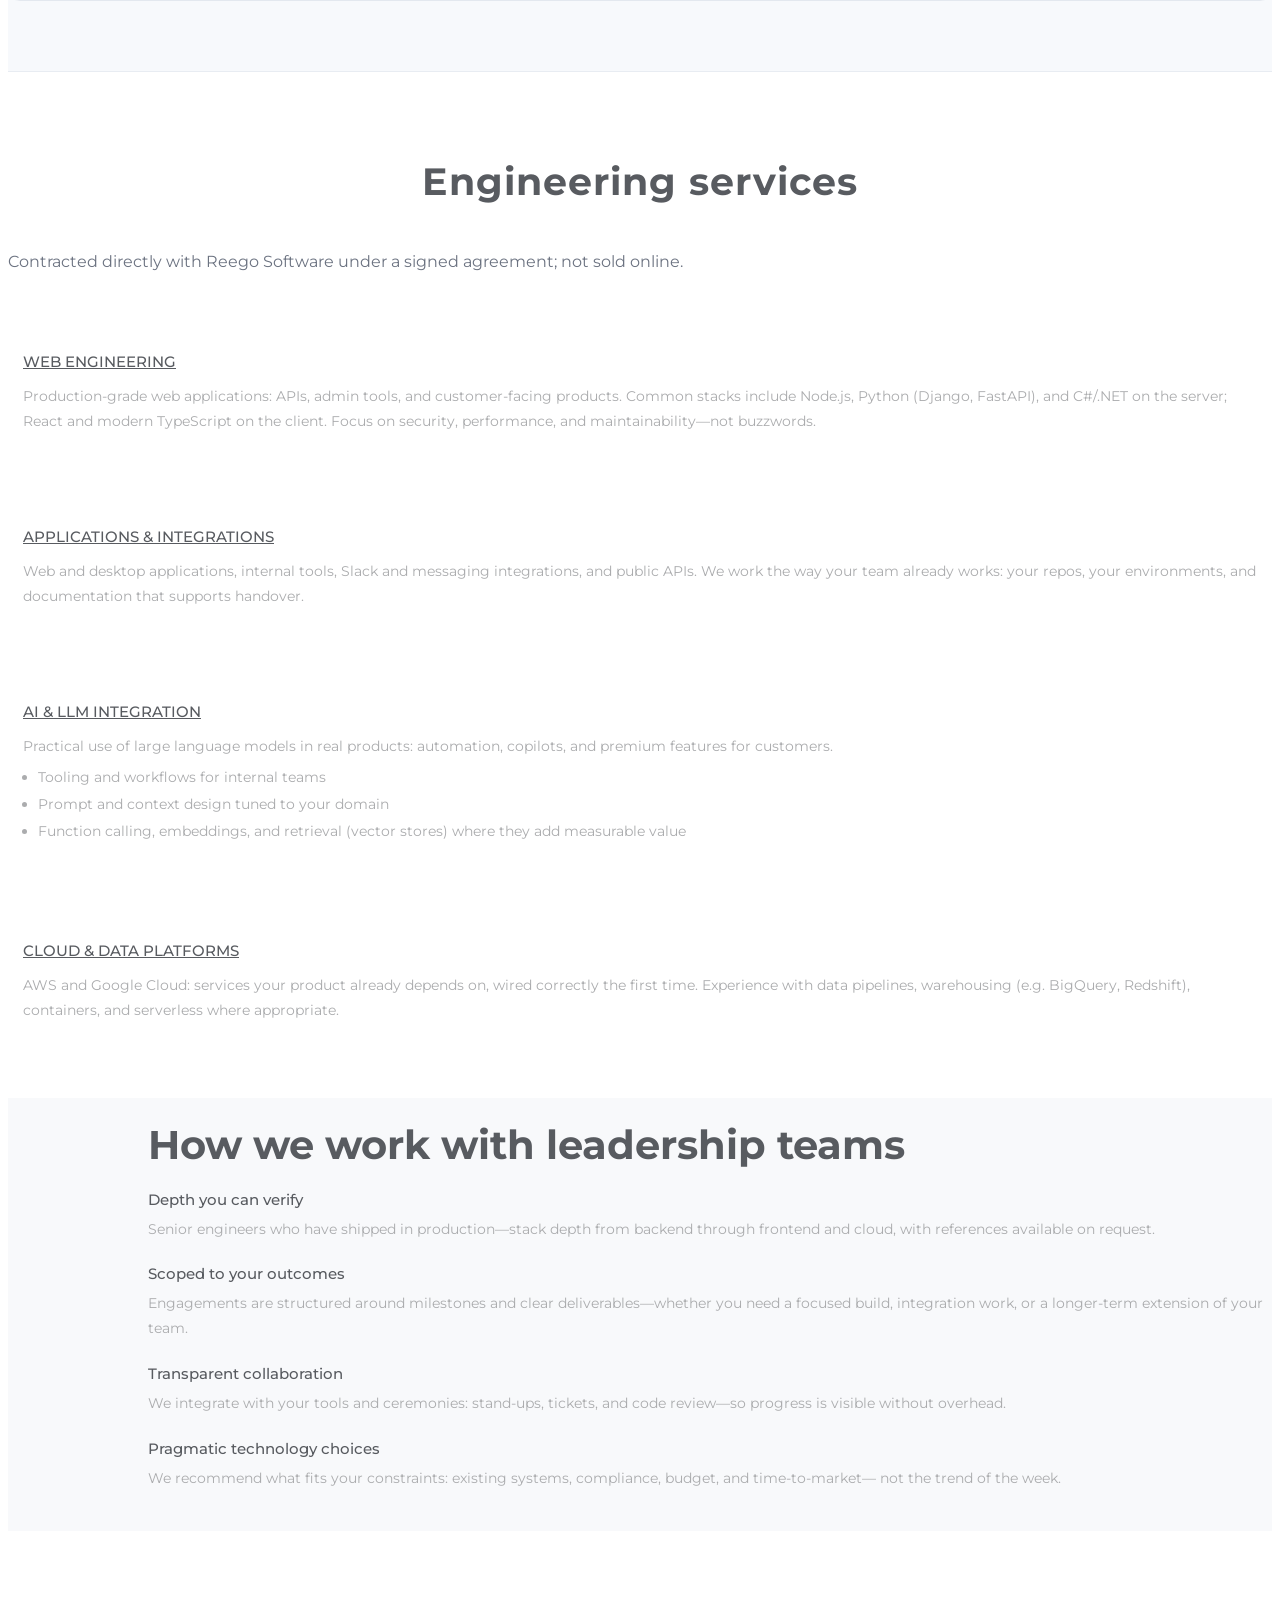
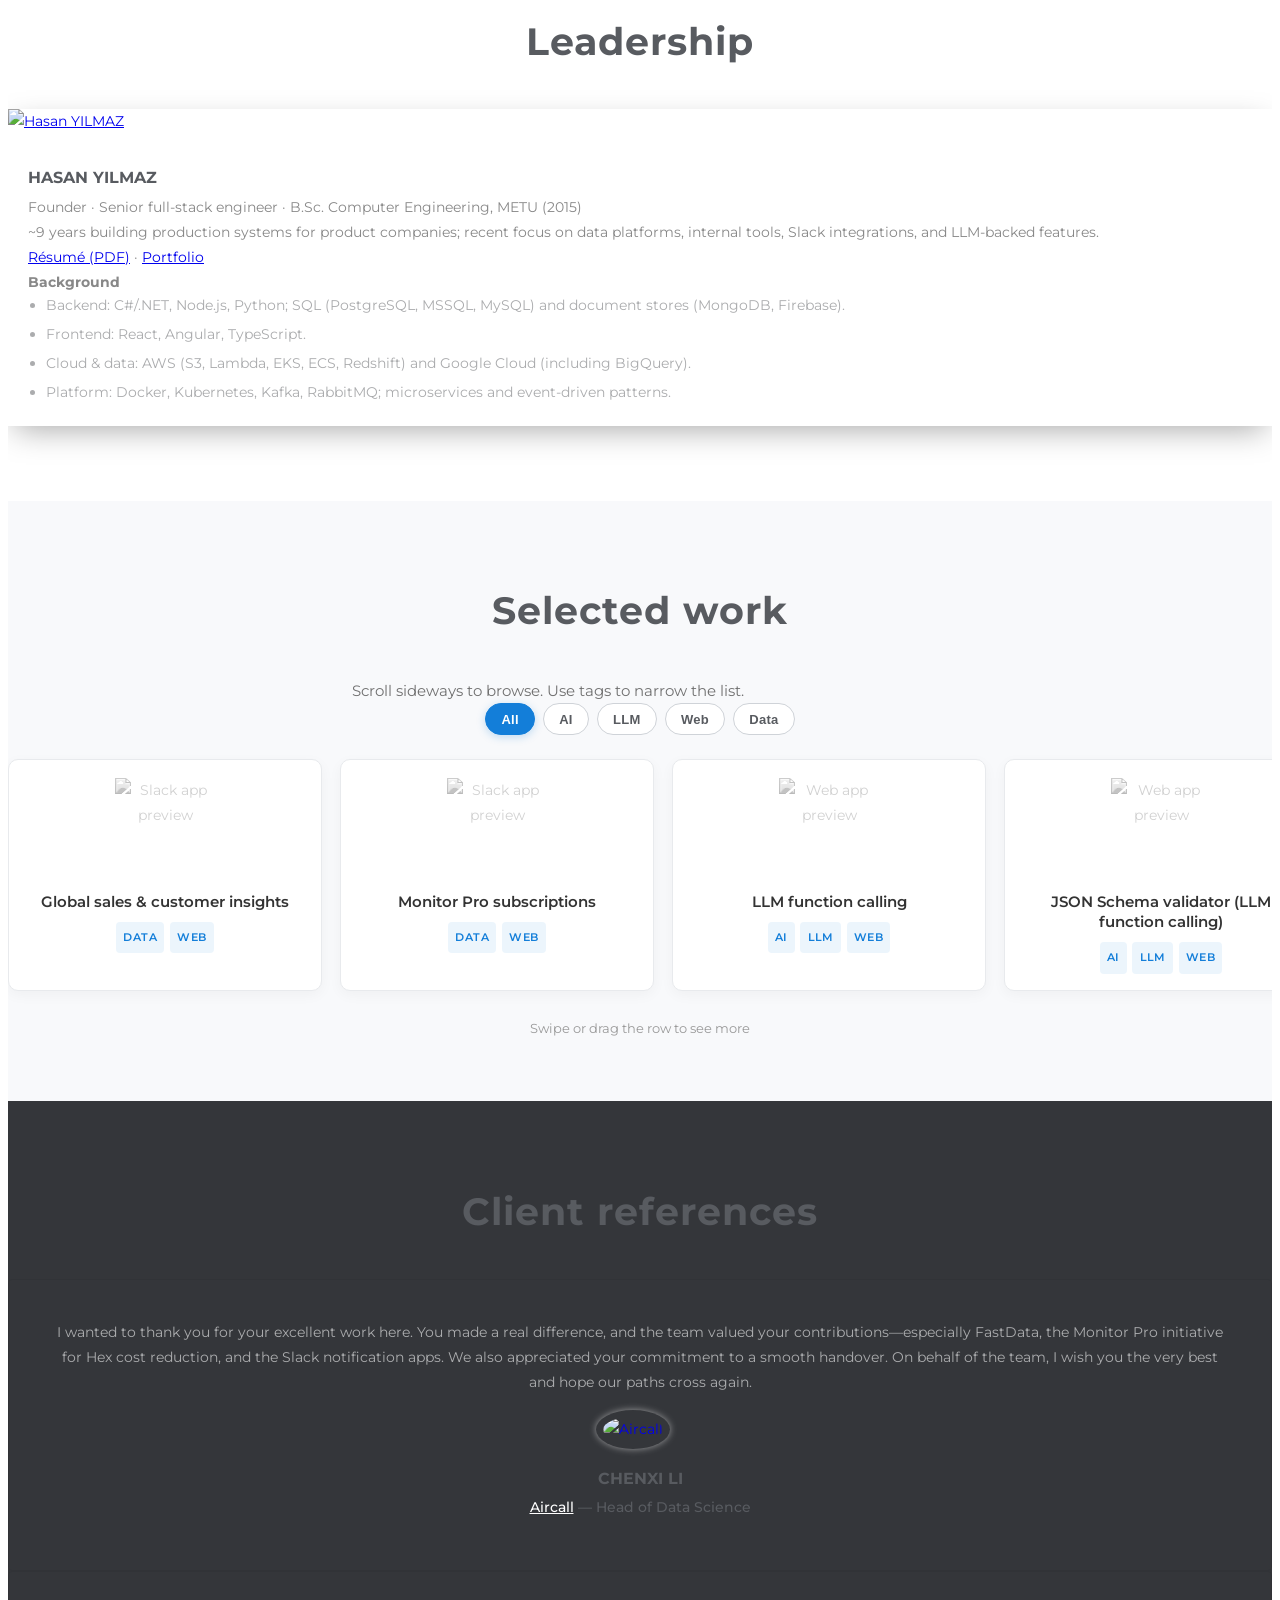
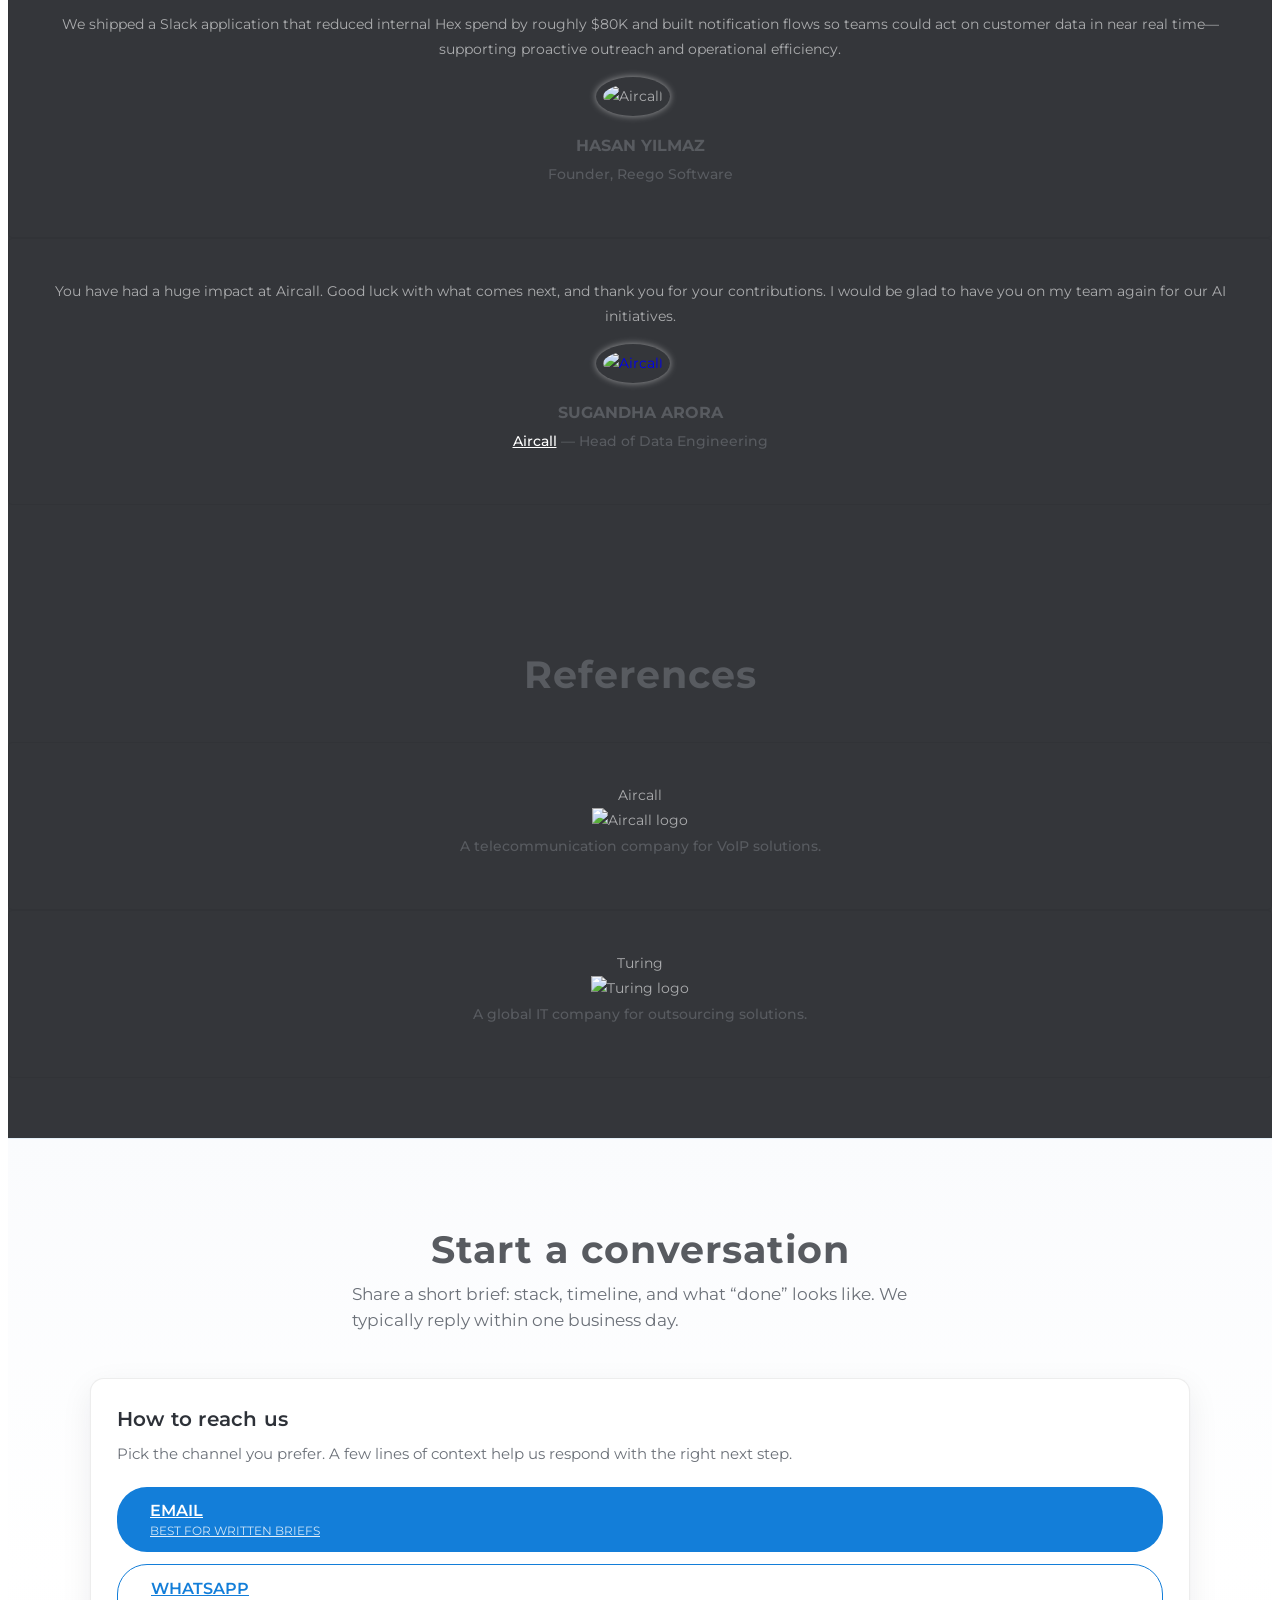
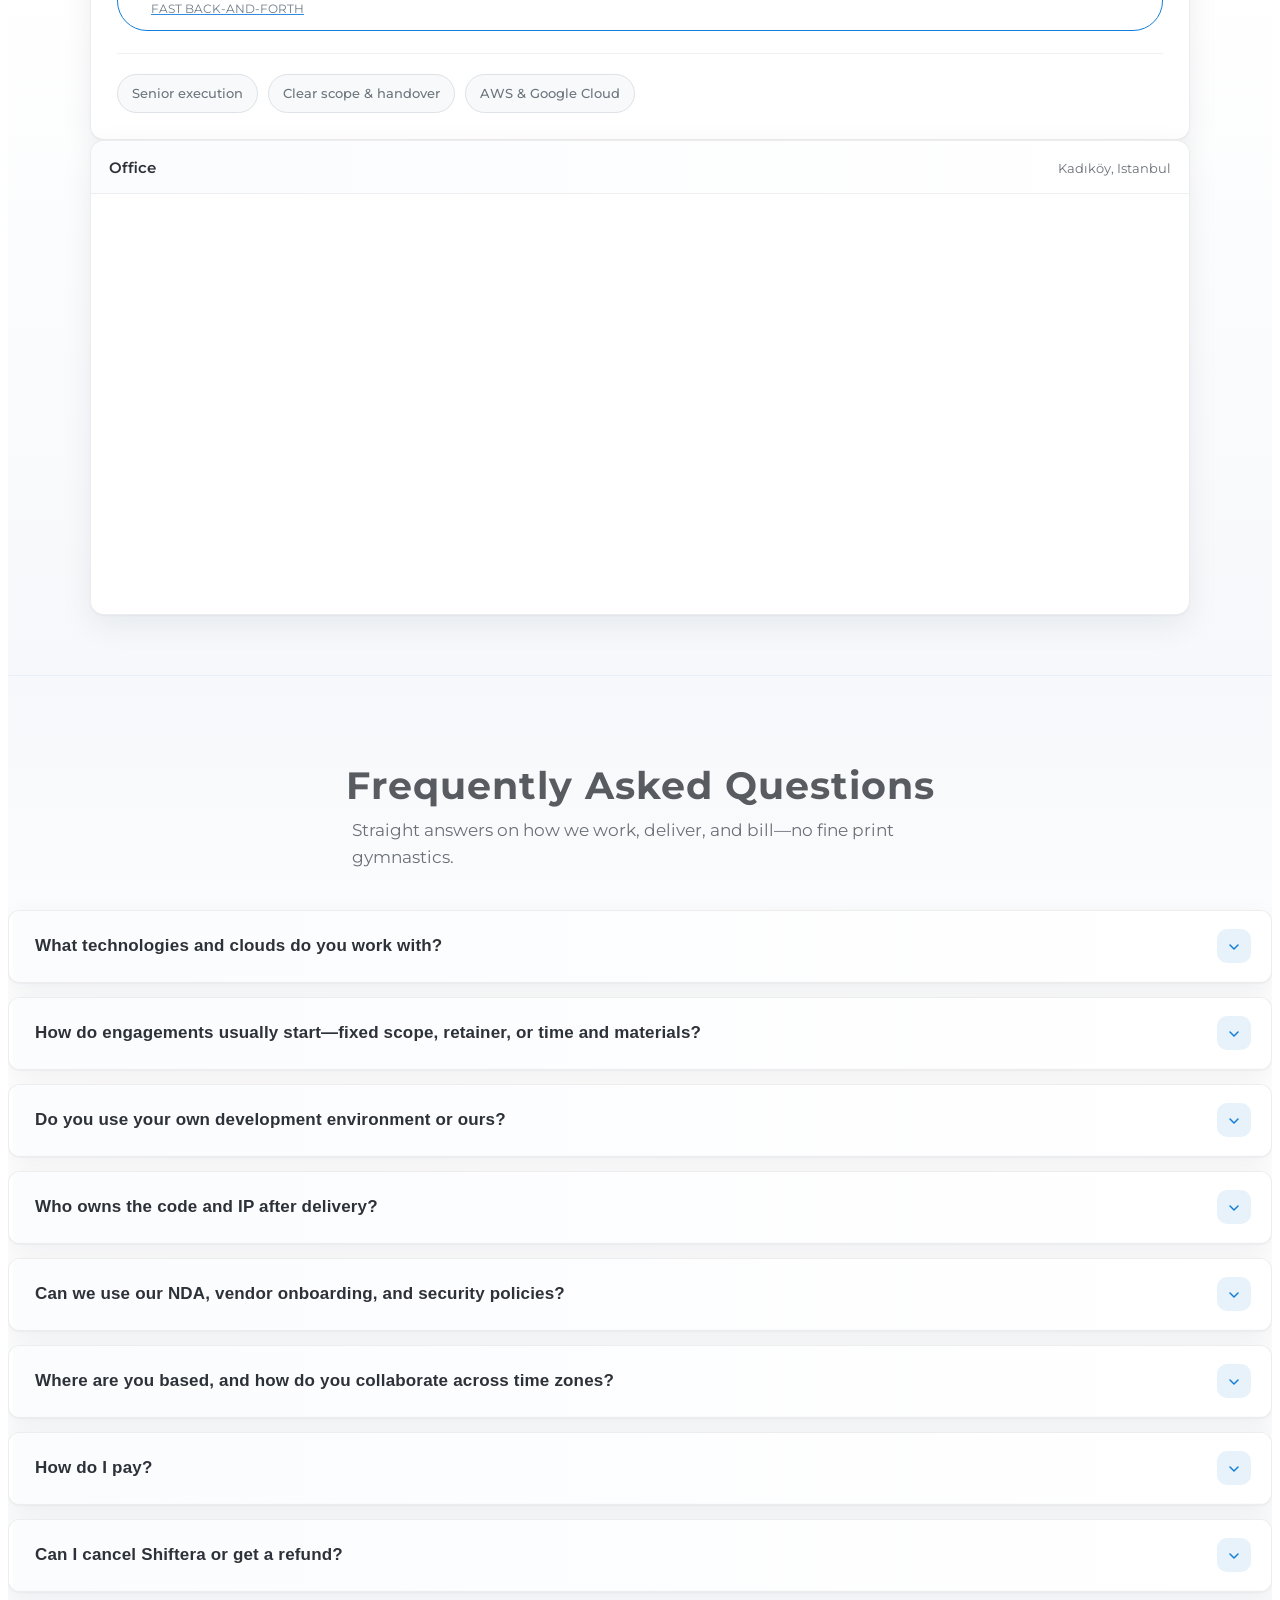
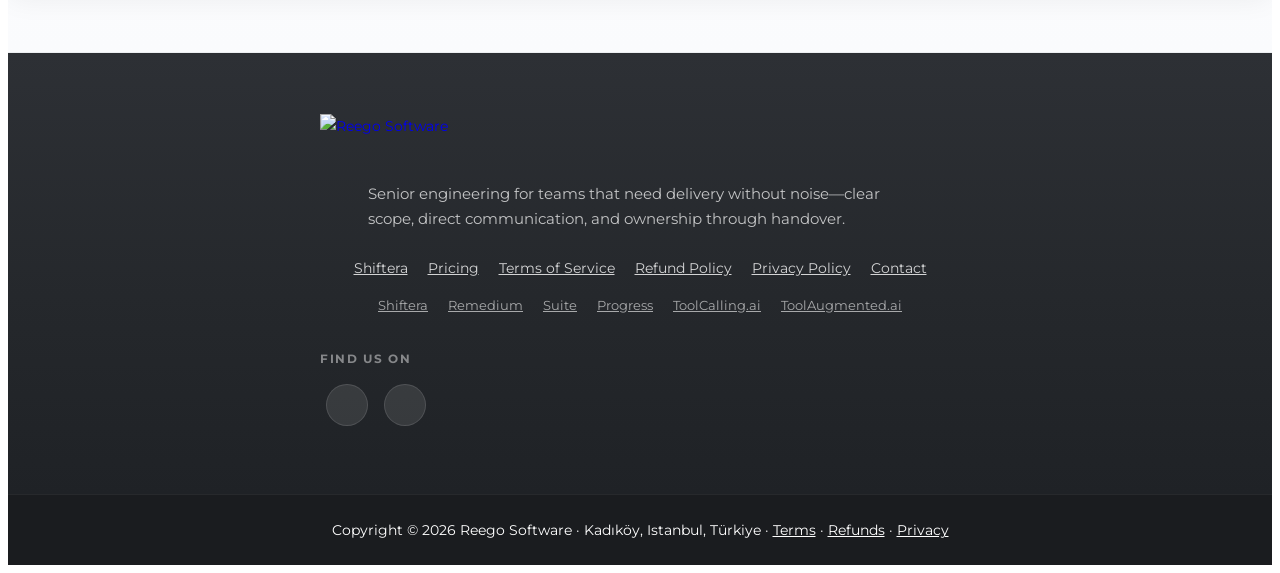
==== commit 7f59e30d: "Link Remedium, Suite, Progress and the developer tools under More from Reego Software Co-Authored-By" ====
--- a/index.html
+++ b/index.html
@@ -212,7 +212,8 @@
     <div class="container">
       <div class="section-header text-center">
         <h2 class="section-title wow fadeInDown" data-wow-delay="0.3s">Our product: Shiftera</h2>
-        <p class="product-lead">Shift and rota scheduling software, made and sold by Reego Software.</p>
+        <p class="product-lead">Shift and rota scheduling software, made and sold by Reego Software.
+          <a href="#more-products">More products</a></p>
       </div>
       <div class="row align-items-center product-intro">
         <div class="col-lg-7 col-md-12">
@@ -283,6 +284,28 @@
         See the <a href="terms.html">Terms of Service</a>, <a href="refunds.html">Refund Policy</a> and
         <a href="privacy.html">Privacy Policy</a>.
       </p>
+
+      <div class="more-products" id="more-products">
+        <h3 class="product-subtitle">More from Reego Software</h3>
+        <p class="product-note">These products have their own websites and are not sold through this website.</p>
+        <div class="row">
+          <div class="col-md-6">
+            <h4 class="more-products-title">Apps</h4>
+            <ul class="more-products-list">
+            <li><a href="https://remedium.care" target="_blank" rel="noopener"><img src="assets/img/products/remedium.png" alt="" width="36" height="36"><span><strong>Remedium</strong>Medication reminders and symptom tracker</span></a></li>
+            <li><a href="https://suite.coach" target="_blank" rel="noopener"><img src="assets/img/products/suite.png" alt="" width="36" height="36"><span><strong>Suite</strong>Collections of what you love, with AI ideas</span></a></li>
+            <li><a href="https://progress.camp" target="_blank" rel="noopener"><img src="assets/img/products/progress.svg" alt="" width="36" height="36"><span><strong>Progress</strong>An AI coach that turns goals into steps</span></a></li>
+            </ul>
+          </div>
+          <div class="col-md-6">
+            <h4 class="more-products-title">Developer tools</h4>
+            <ul class="more-products-list">
+            <li><a href="https://toolcalling.ai" target="_blank" rel="noopener"><img src="assets/img/products/toolcalling.svg" alt="" width="36" height="36"><span><strong>ToolCalling.ai</strong>The function-calling playground for LLMs</span></a></li>
+            <li><a href="https://toolaugmented.ai" target="_blank" rel="noopener"><img src="assets/img/products/toolaugmented.svg" alt="" width="36" height="36"><span><strong>ToolAugmented.ai</strong>The field guide to tool-augmented LLMs</span></a></li>
+            </ul>
+          </div>
+        </div>
+      </div>
     </div>
   </section>
   <!-- Products Section End -->
@@ -980,6 +1003,14 @@
           <a href="privacy.html">Privacy Policy</a>
           <a href="#contact">Contact</a>
         </nav>
+        <nav class="footer-legal footer-products" aria-label="Products">
+          <a href="#products">Shiftera</a>
+          <a href="https://remedium.care" target="_blank" rel="noopener">Remedium</a>
+          <a href="https://suite.coach" target="_blank" rel="noopener">Suite</a>
+          <a href="https://progress.camp" target="_blank" rel="noopener">Progress</a>
+          <a href="https://toolcalling.ai" target="_blank" rel="noopener">ToolCalling.ai</a>
+          <a href="https://toolaugmented.ai" target="_blank" rel="noopener">ToolAugmented.ai</a>
+        </nav>
         <p class="footer-connect-label">Find us on</p>
         <div class="social-icon footer-social">
           <a class="twitter" target="_blank" rel="noopener noreferrer" href="https://x.com/ReegoSoftware"
--- a/assets/css/main.css
+++ b/assets/css/main.css
@@ -2646,3 +2646,98 @@
 html[data-theme="dark"] .faq-area .accordion-panel-inner a {
   color: #6eb6ff;
 }
+
+/* More products (links, grouped) */
+.more-products {
+  margin-top: 56px;
+  padding-top: 40px;
+  border-top: 1px solid #e3e8ef;
+  scroll-margin-top: 90px;
+}
+
+.more-products .product-note {
+  margin-bottom: 24px;
+}
+
+.more-products-title {
+  font-size: 13px;
+  font-weight: 700;
+  letter-spacing: 0.12em;
+  text-transform: uppercase;
+  color: #6b7280;
+  margin: 8px 0 12px;
+}
+
+.more-products-list li {
+  margin-bottom: 10px;
+}
+
+.more-products-list a {
+  display: flex;
+  align-items: center;
+  gap: 14px;
+  padding: 12px 14px;
+  border: 1px solid #e3e8ef;
+  border-radius: 12px;
+  background: #fff;
+  color: #6b7280;
+  font-size: 14px;
+  line-height: 1.5;
+}
+
+.more-products-list a:hover {
+  border-color: #137ED9;
+}
+
+.more-products-list img {
+  width: 36px;
+  height: 36px;
+  border-radius: 9px;
+  flex-shrink: 0;
+}
+
+.more-products-list strong {
+  display: block;
+  color: #1f2937;
+  font-size: 15px;
+}
+
+.product-lead a {
+  color: #137ED9;
+  margin-left: 6px;
+}
+
+.footer-products {
+  margin-top: 0.75rem;
+}
+
+.footer-products a {
+  color: rgba(255, 255, 255, 0.6);
+  font-size: 13px;
+}
+
+html[data-theme="dark"] .more-products {
+  border-top-color: rgba(255, 255, 255, 0.08);
+}
+
+html[data-theme="dark"] .more-products-title {
+  color: #9aa3b0;
+}
+
+html[data-theme="dark"] .more-products-list a {
+  background: #1c2129;
+  border-color: #2c3340;
+  color: #9aa3b0;
+}
+
+html[data-theme="dark"] .more-products-list a:hover {
+  border-color: #137ED9;
+}
+
+html[data-theme="dark"] .more-products-list strong {
+  color: #eef0f4;
+}
+
+html[data-theme="dark"] .product-lead a {
+  color: #6eb6ff;
+}
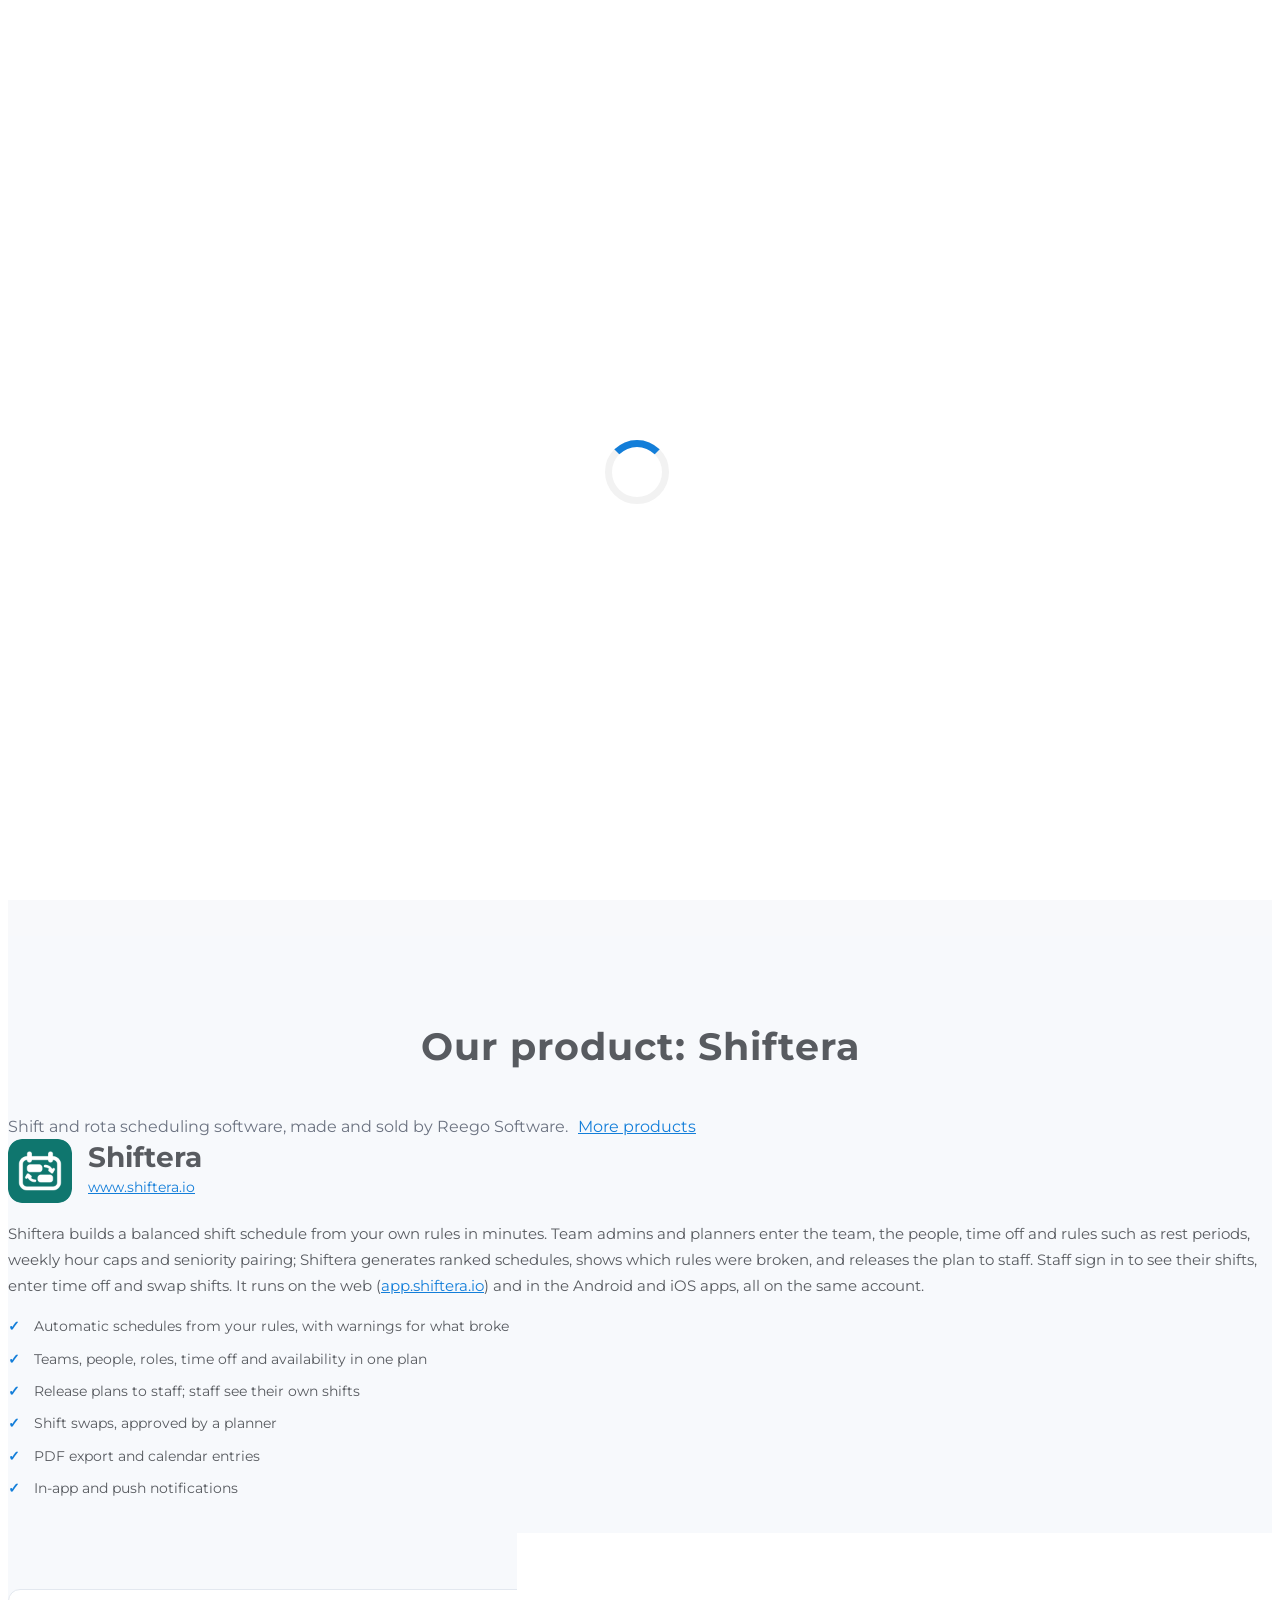
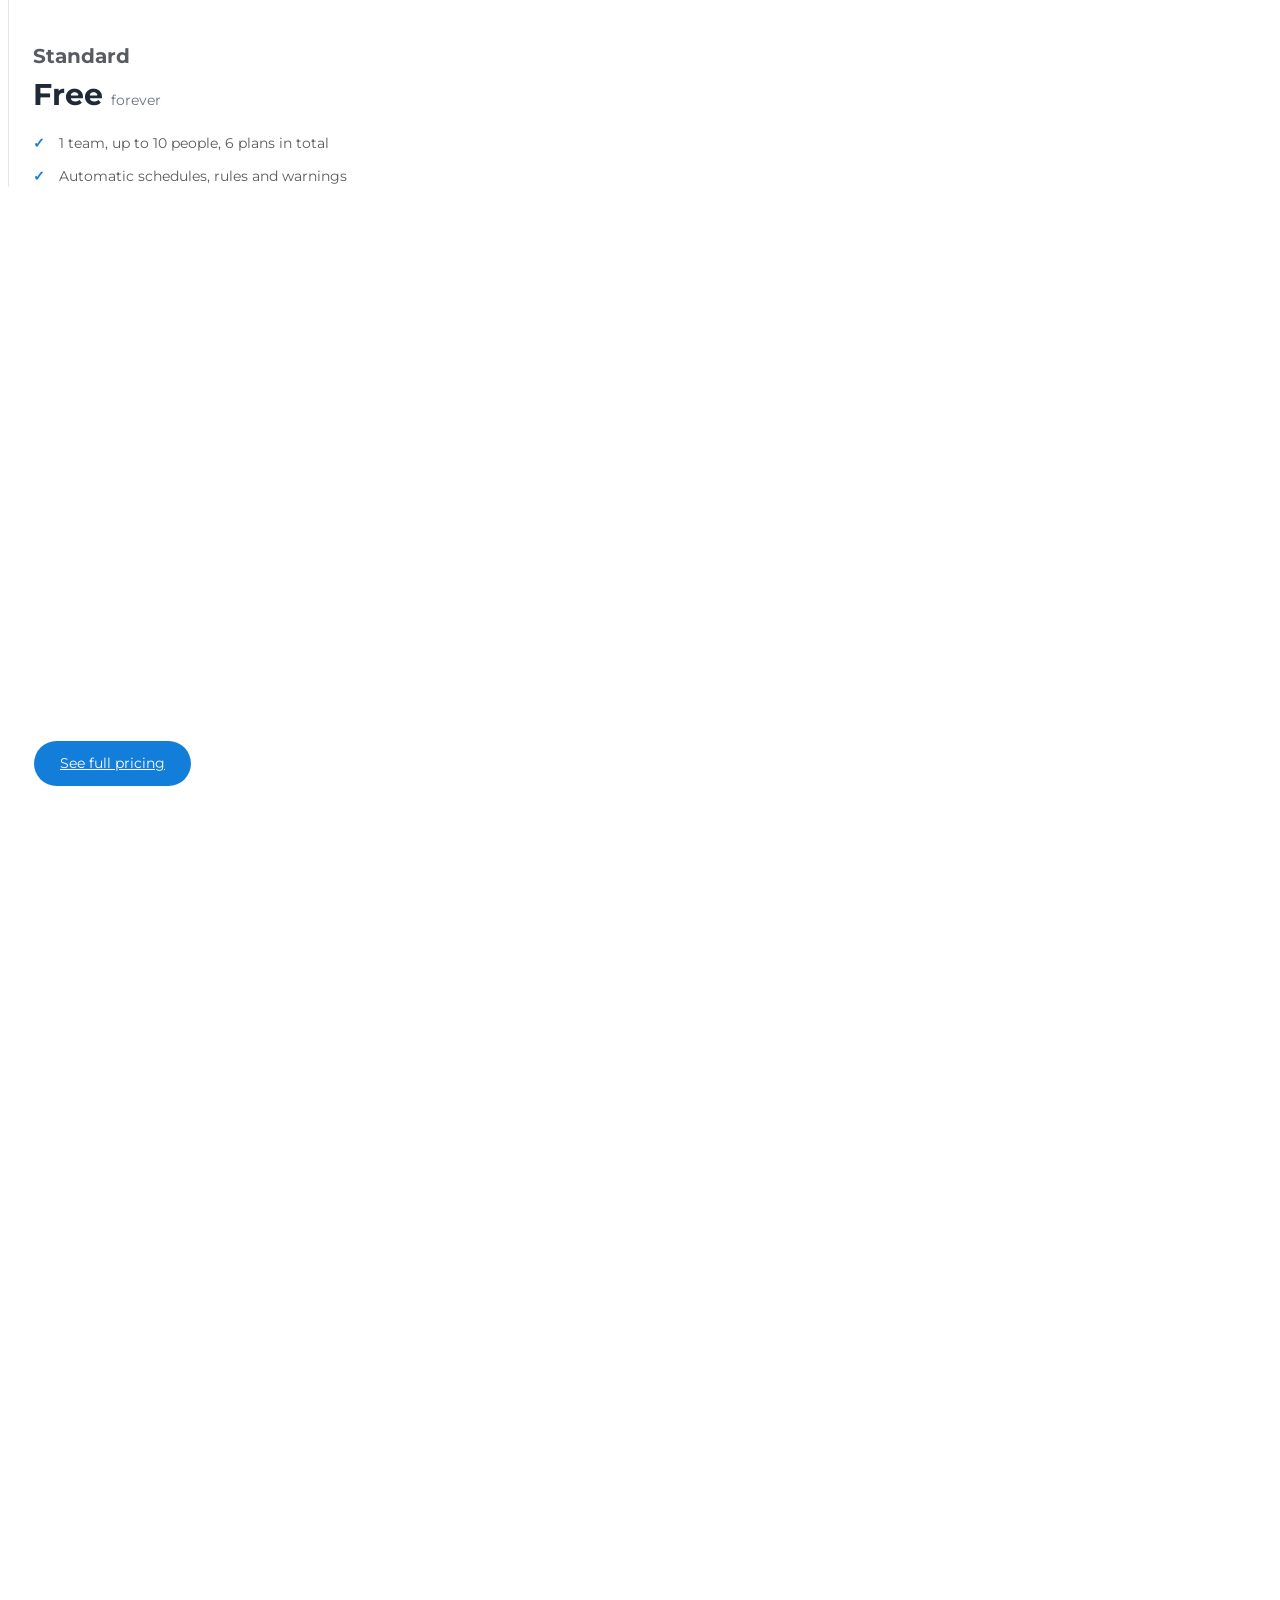
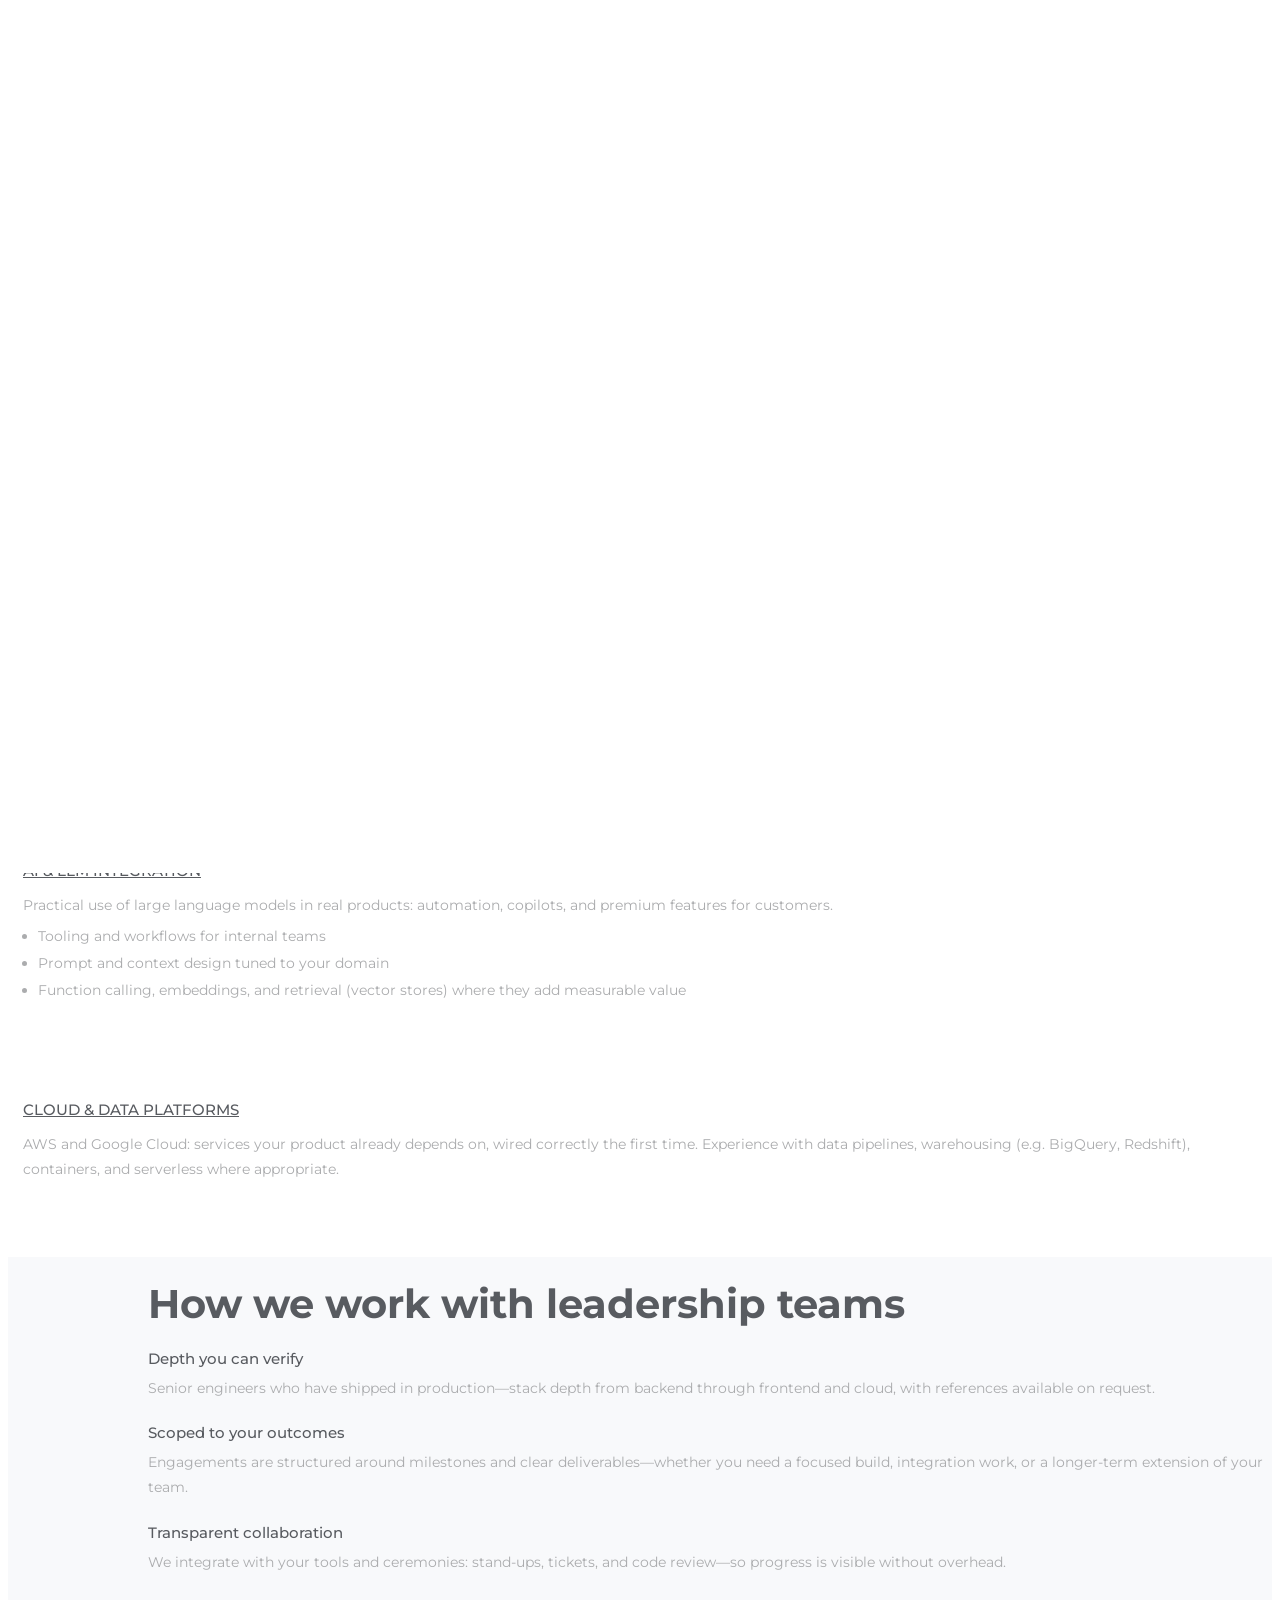
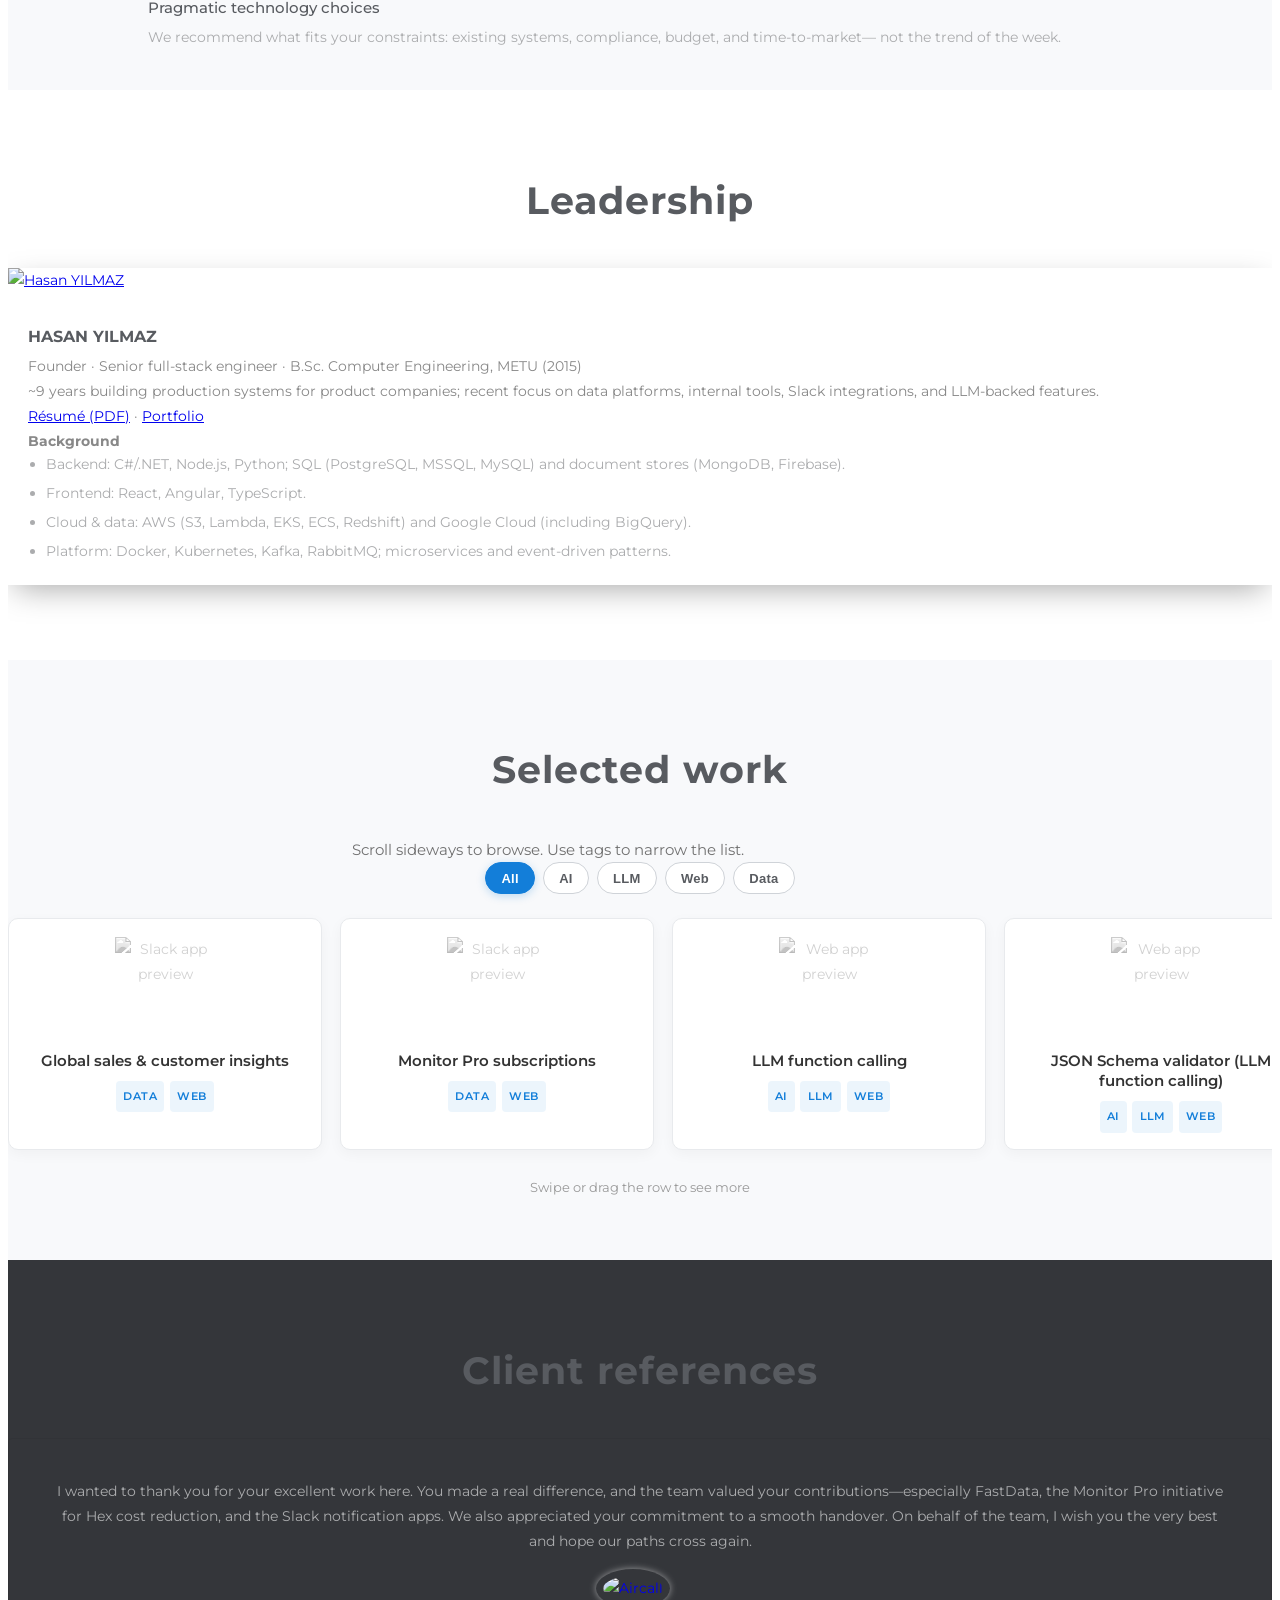
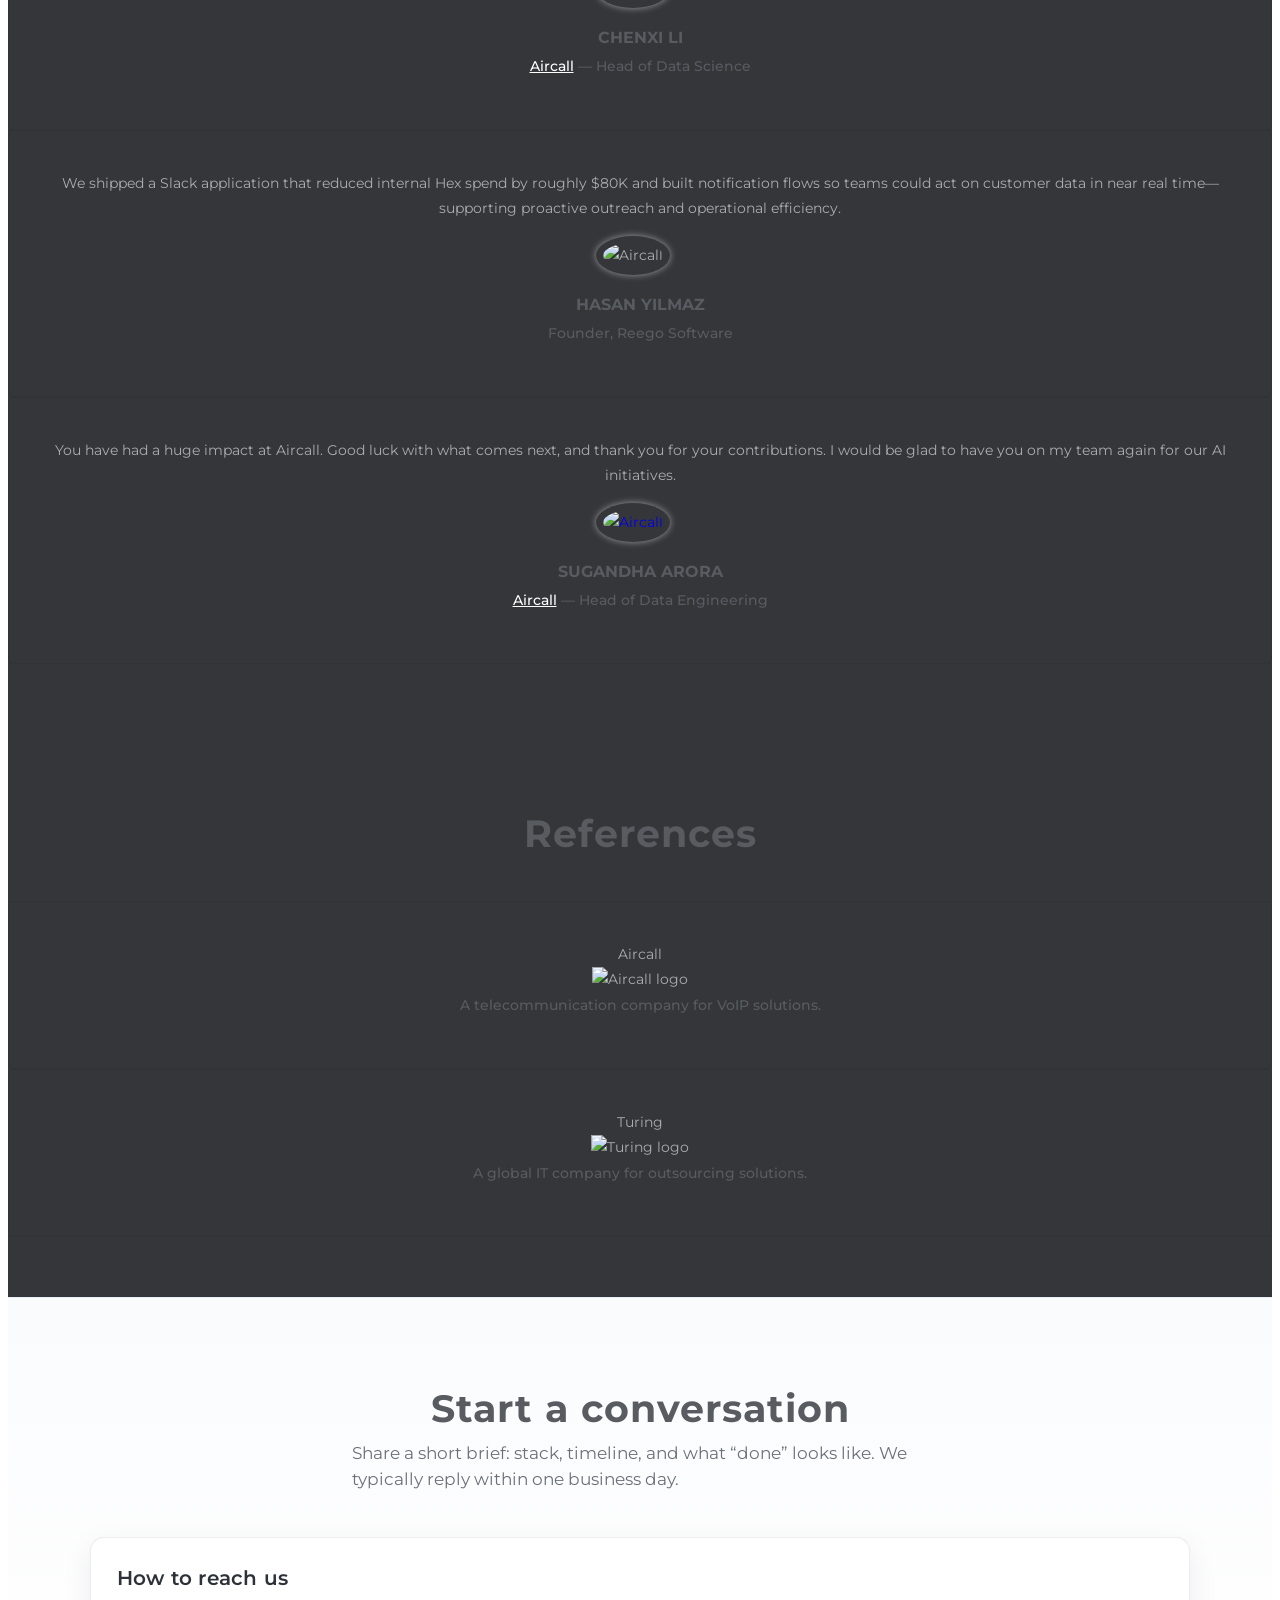
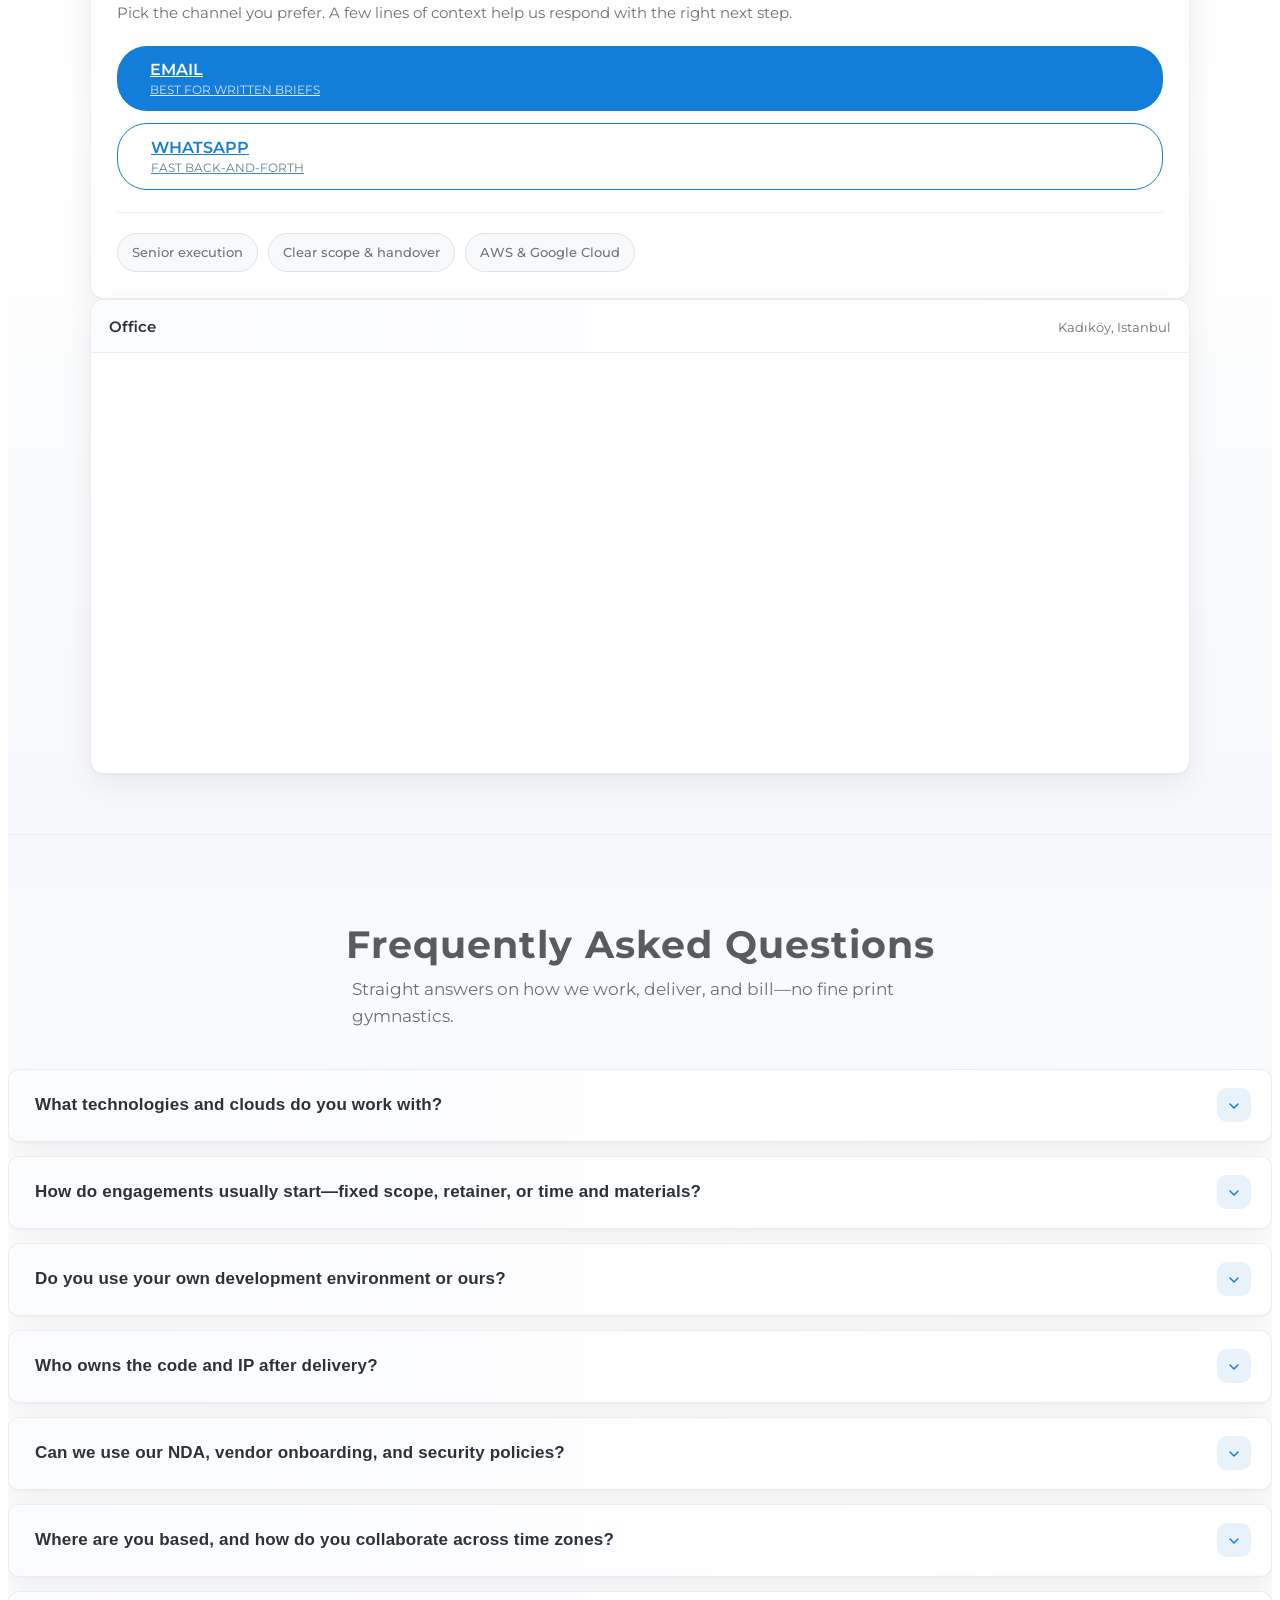
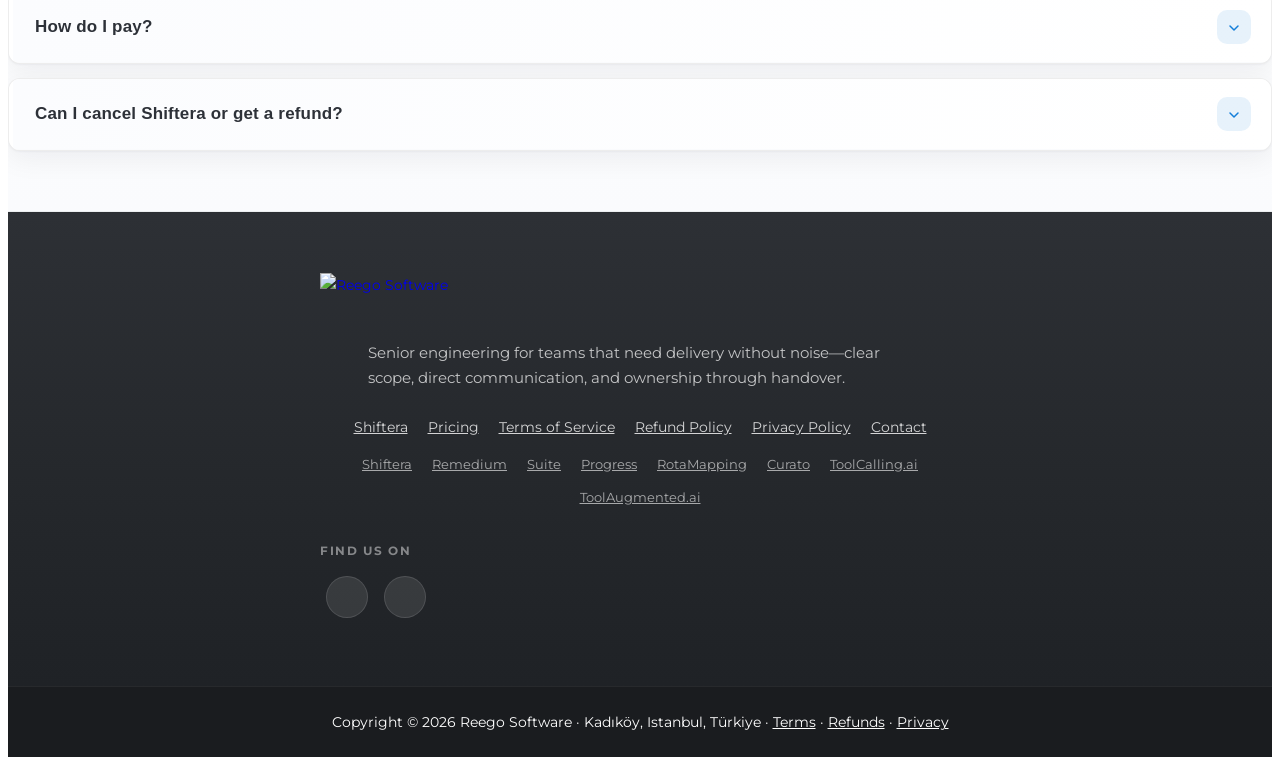
==== commit 5540bd1c: "Link RotaMapping and Curato under More from Reego Software Co-Authored-By: Claude Opus 5.5 <noreply@" ====
--- a/index.html
+++ b/index.html
@@ -295,6 +295,8 @@
             <li><a href="https://remedium.care" target="_blank" rel="noopener"><img src="assets/img/products/remedium.png" alt="" width="36" height="36"><span><strong>Remedium</strong>Medication reminders and symptom tracker</span></a></li>
             <li><a href="https://suite.coach" target="_blank" rel="noopener"><img src="assets/img/products/suite.png" alt="" width="36" height="36"><span><strong>Suite</strong>Collections of what you love, with AI ideas</span></a></li>
             <li><a href="https://progress.camp" target="_blank" rel="noopener"><img src="assets/img/products/progress.svg" alt="" width="36" height="36"><span><strong>Progress</strong>An AI coach that turns goals into steps</span></a></li>
+            <li><a href="https://rotamapping.com" target="_blank" rel="noopener"><img src="assets/img/products/rotamapping.svg" alt="" width="36" height="36"><span><strong>RotaMapping</strong>Fair on-duty rosters for every part of the city</span></a></li>
+            <li><a href="https://curato.work" target="_blank" rel="noopener"><img src="assets/img/products/curato.svg" alt="" width="36" height="36"><span><strong>Curato</strong>Turn your photos into a walk-through 3D exhibition</span></a></li>
             </ul>
           </div>
           <div class="col-md-6">
@@ -1008,6 +1010,8 @@
           <a href="https://remedium.care" target="_blank" rel="noopener">Remedium</a>
           <a href="https://suite.coach" target="_blank" rel="noopener">Suite</a>
           <a href="https://progress.camp" target="_blank" rel="noopener">Progress</a>
+          <a href="https://rotamapping.com" target="_blank" rel="noopener">RotaMapping</a>
+          <a href="https://curato.work" target="_blank" rel="noopener">Curato</a>
           <a href="https://toolcalling.ai" target="_blank" rel="noopener">ToolCalling.ai</a>
           <a href="https://toolaugmented.ai" target="_blank" rel="noopener">ToolAugmented.ai</a>
         </nav>
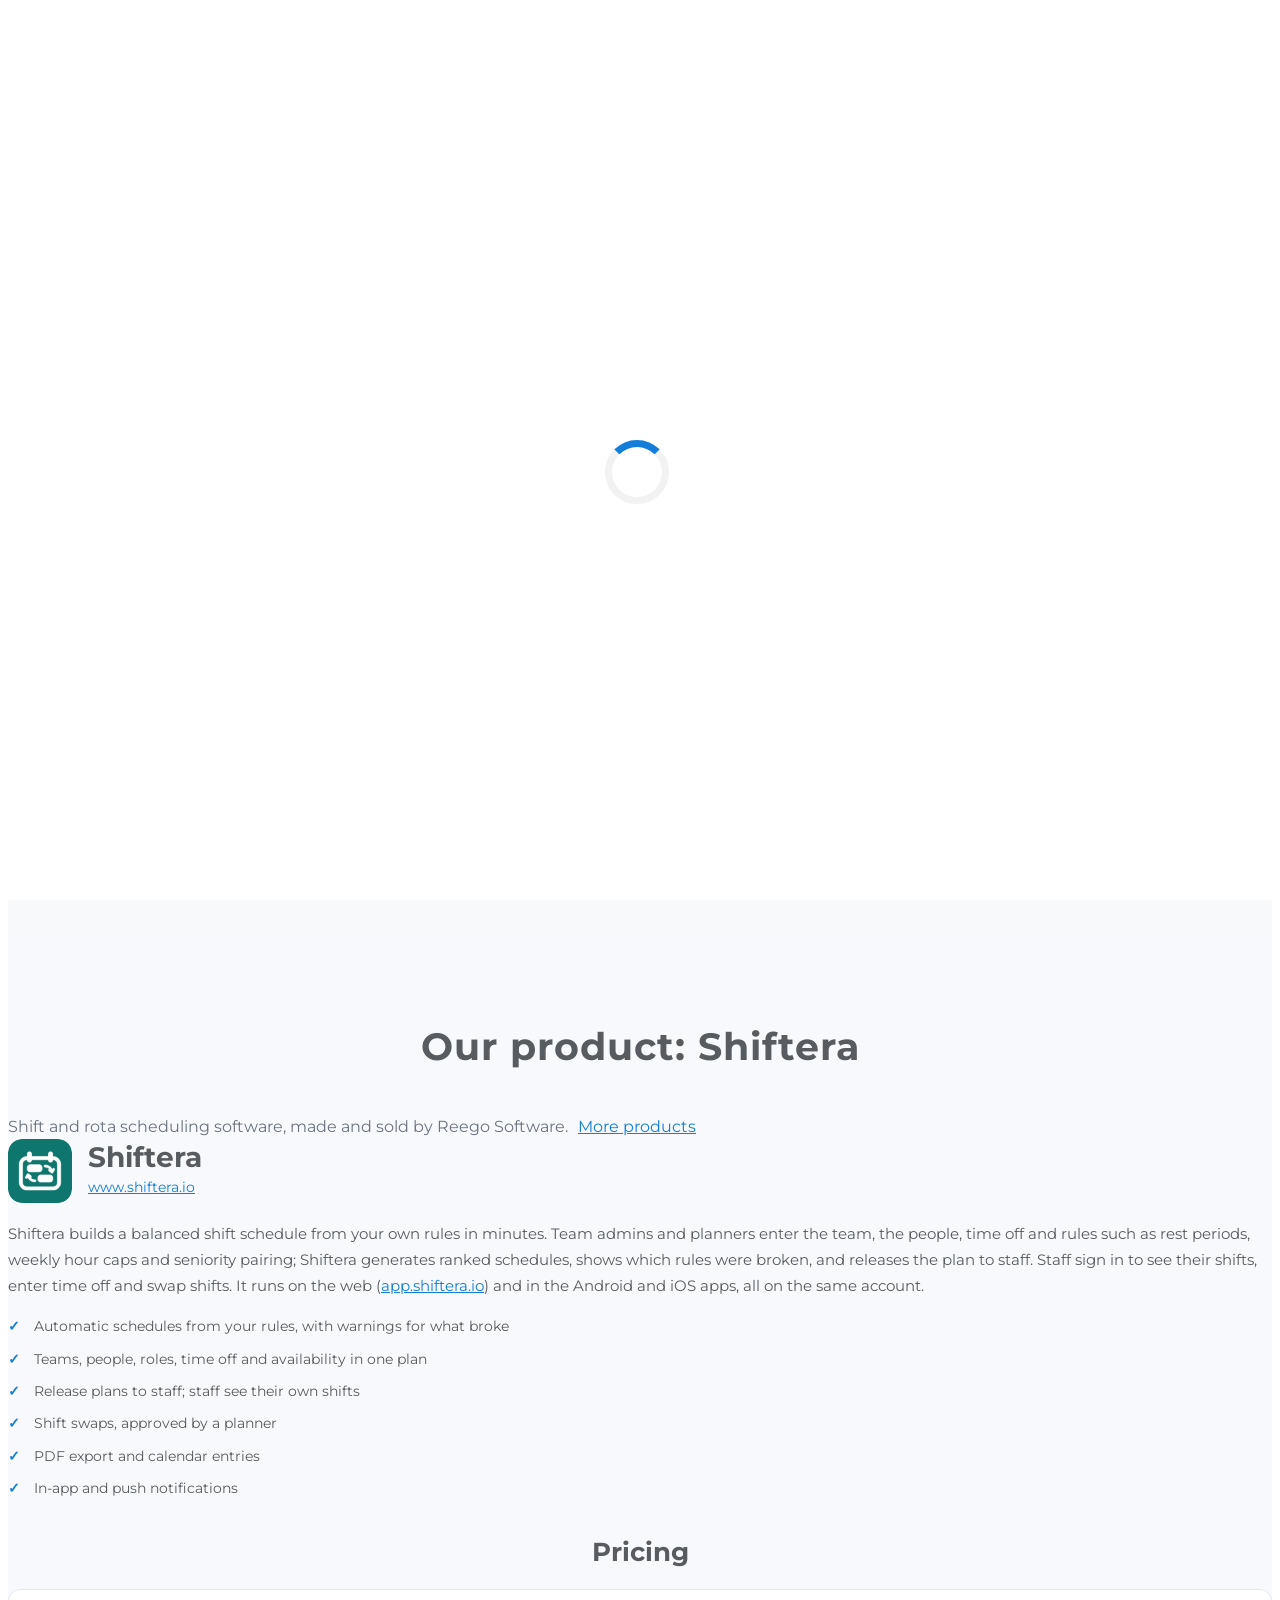
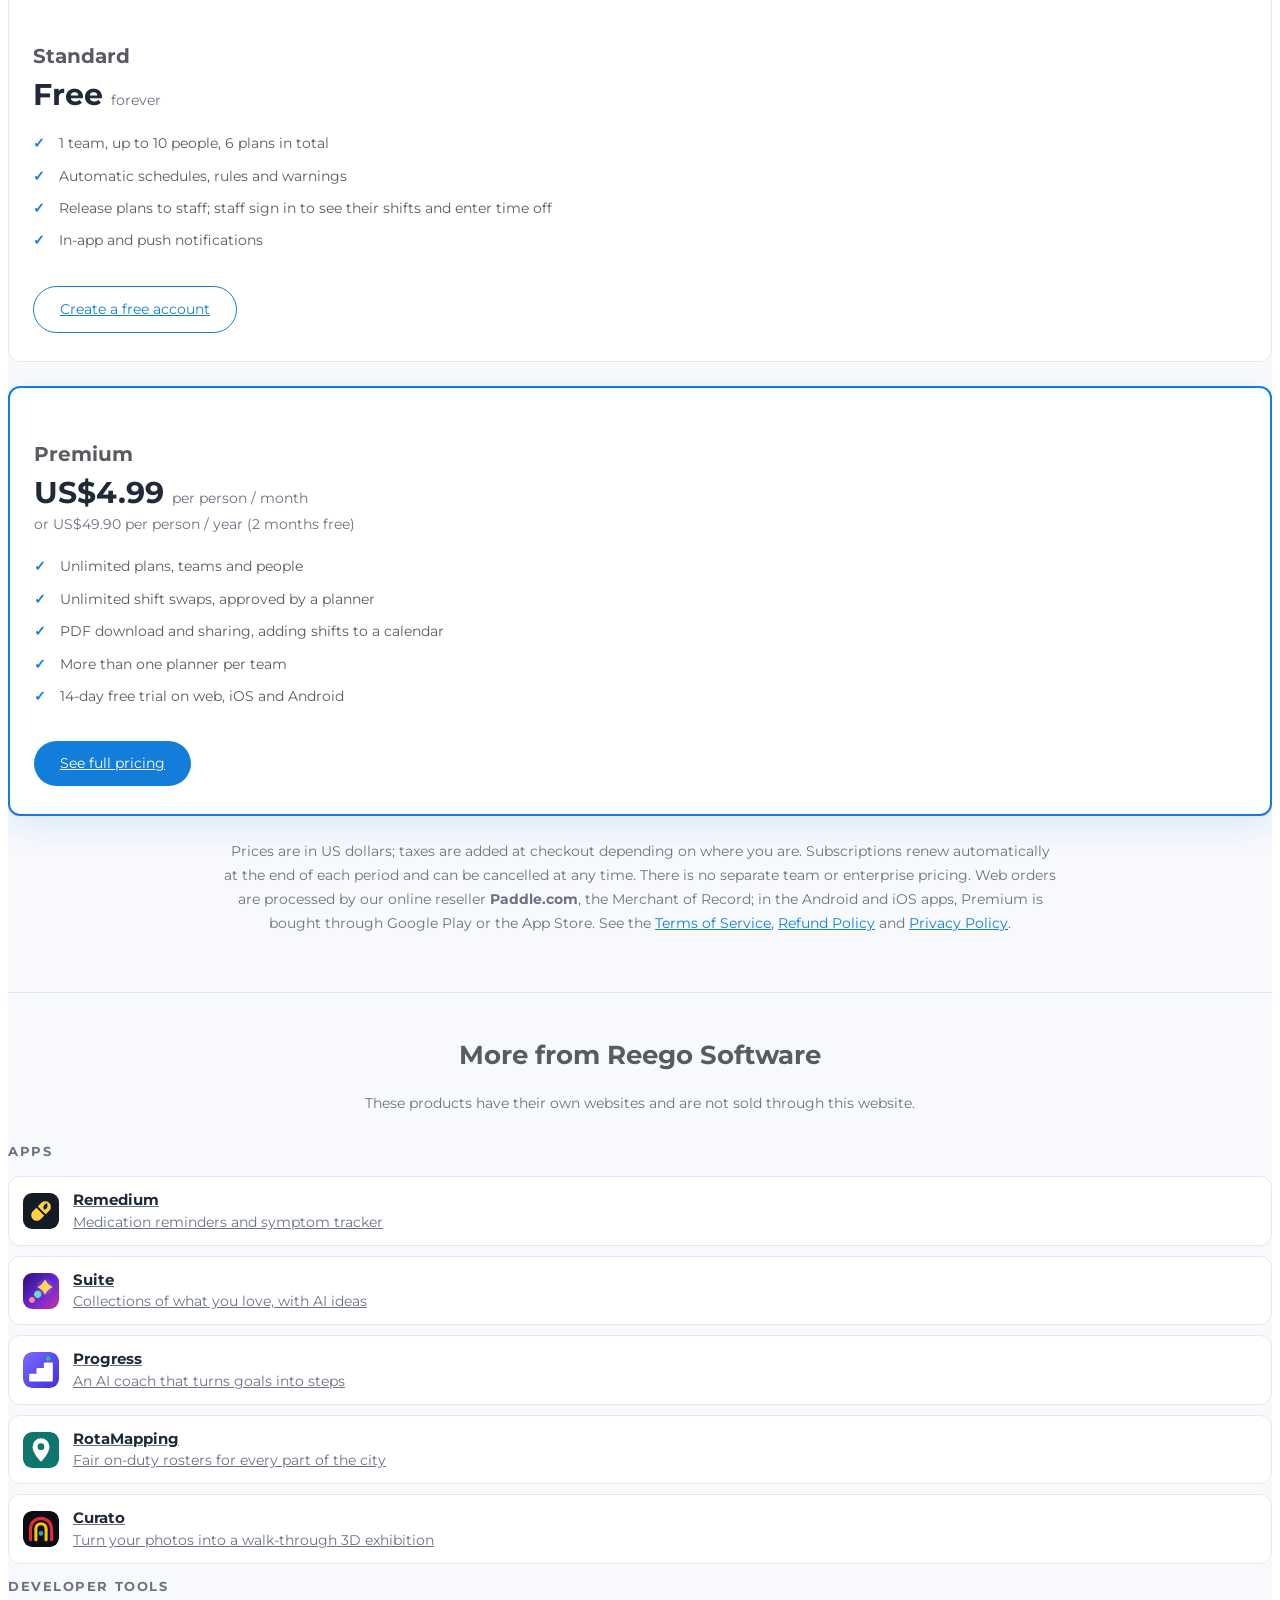
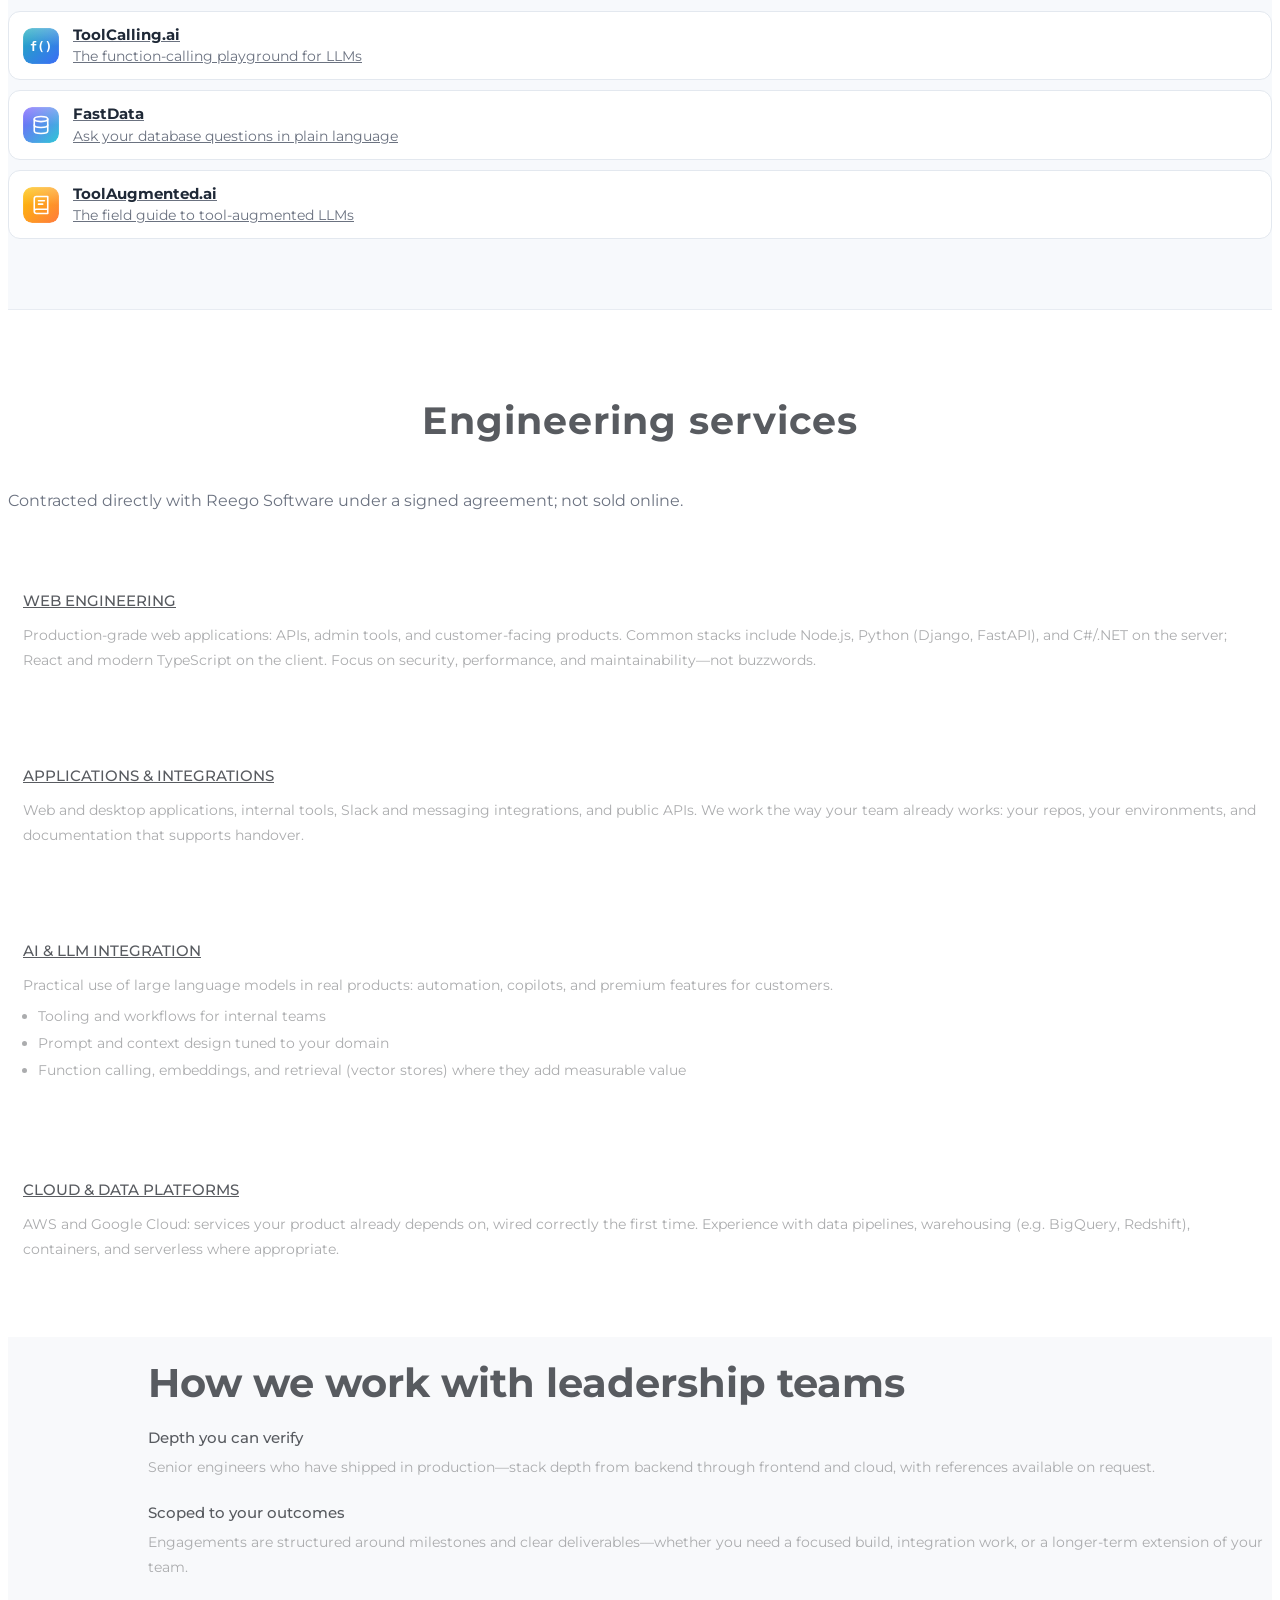
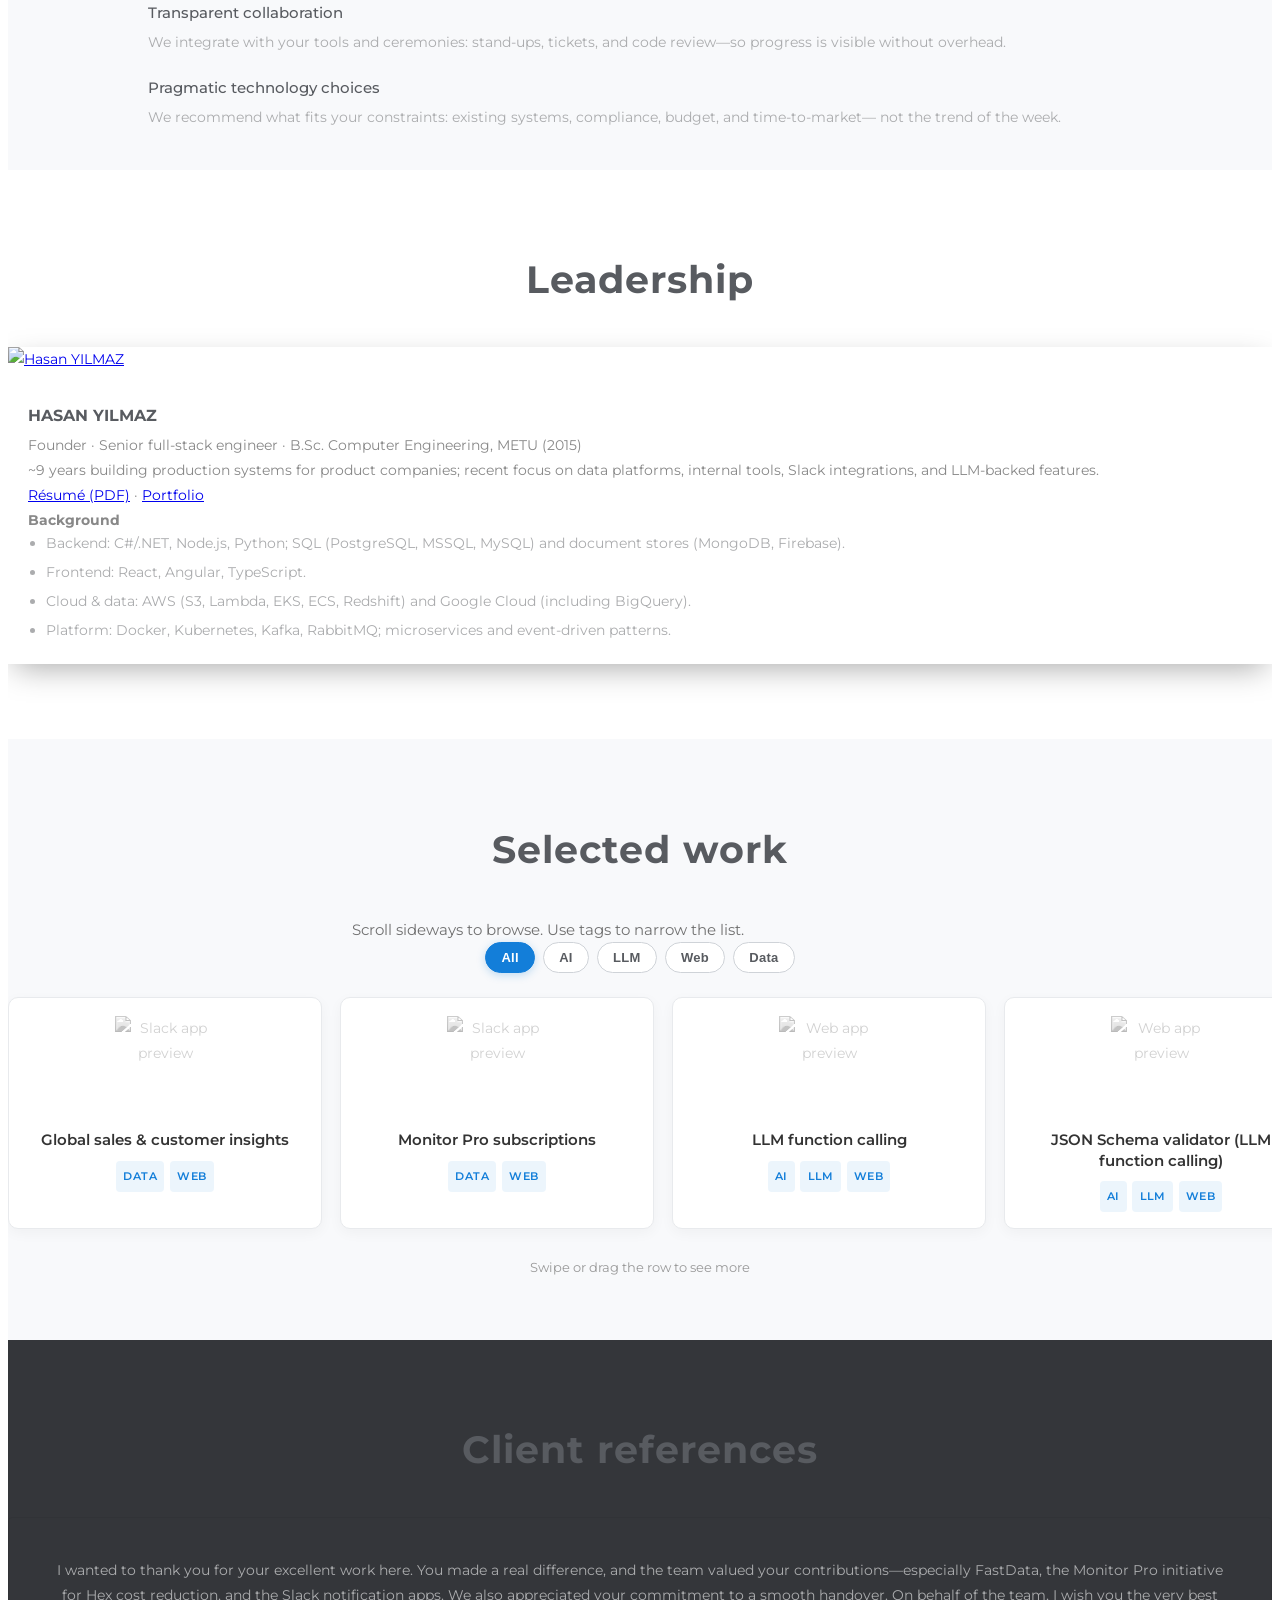
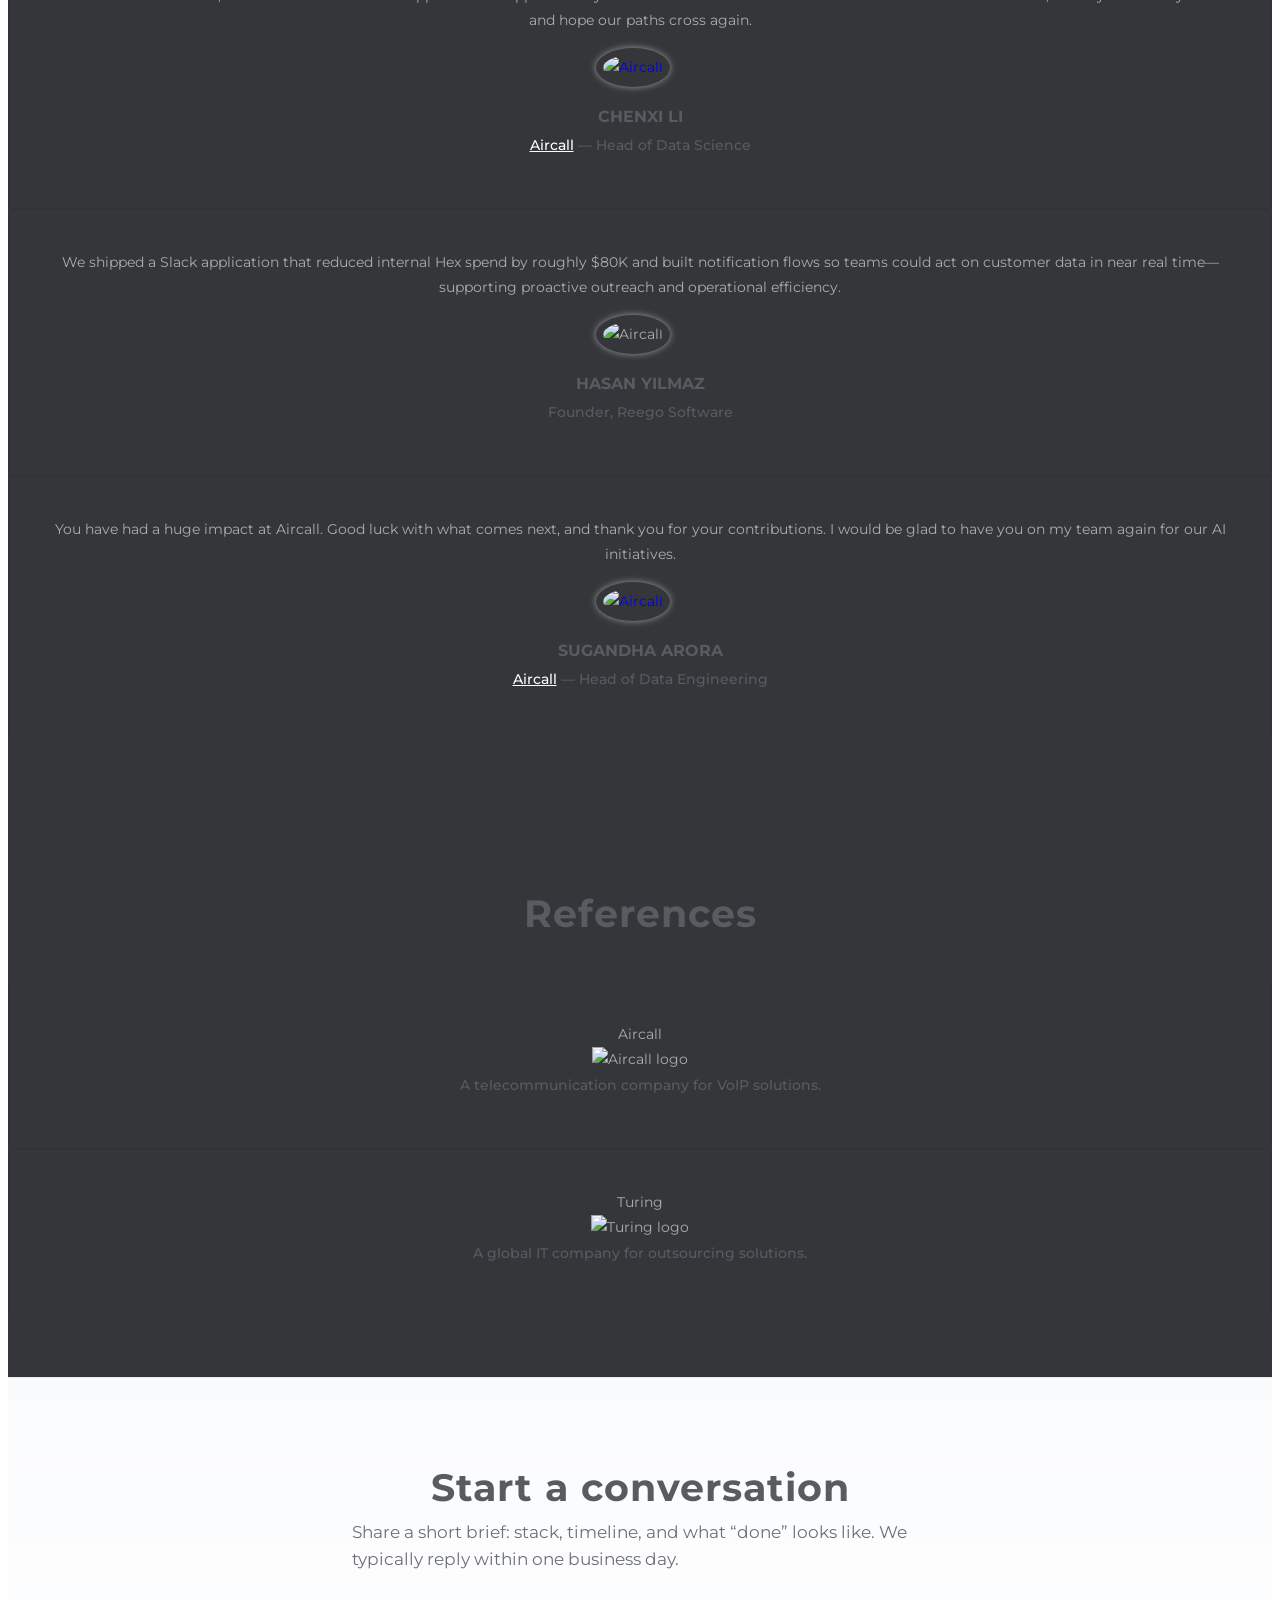
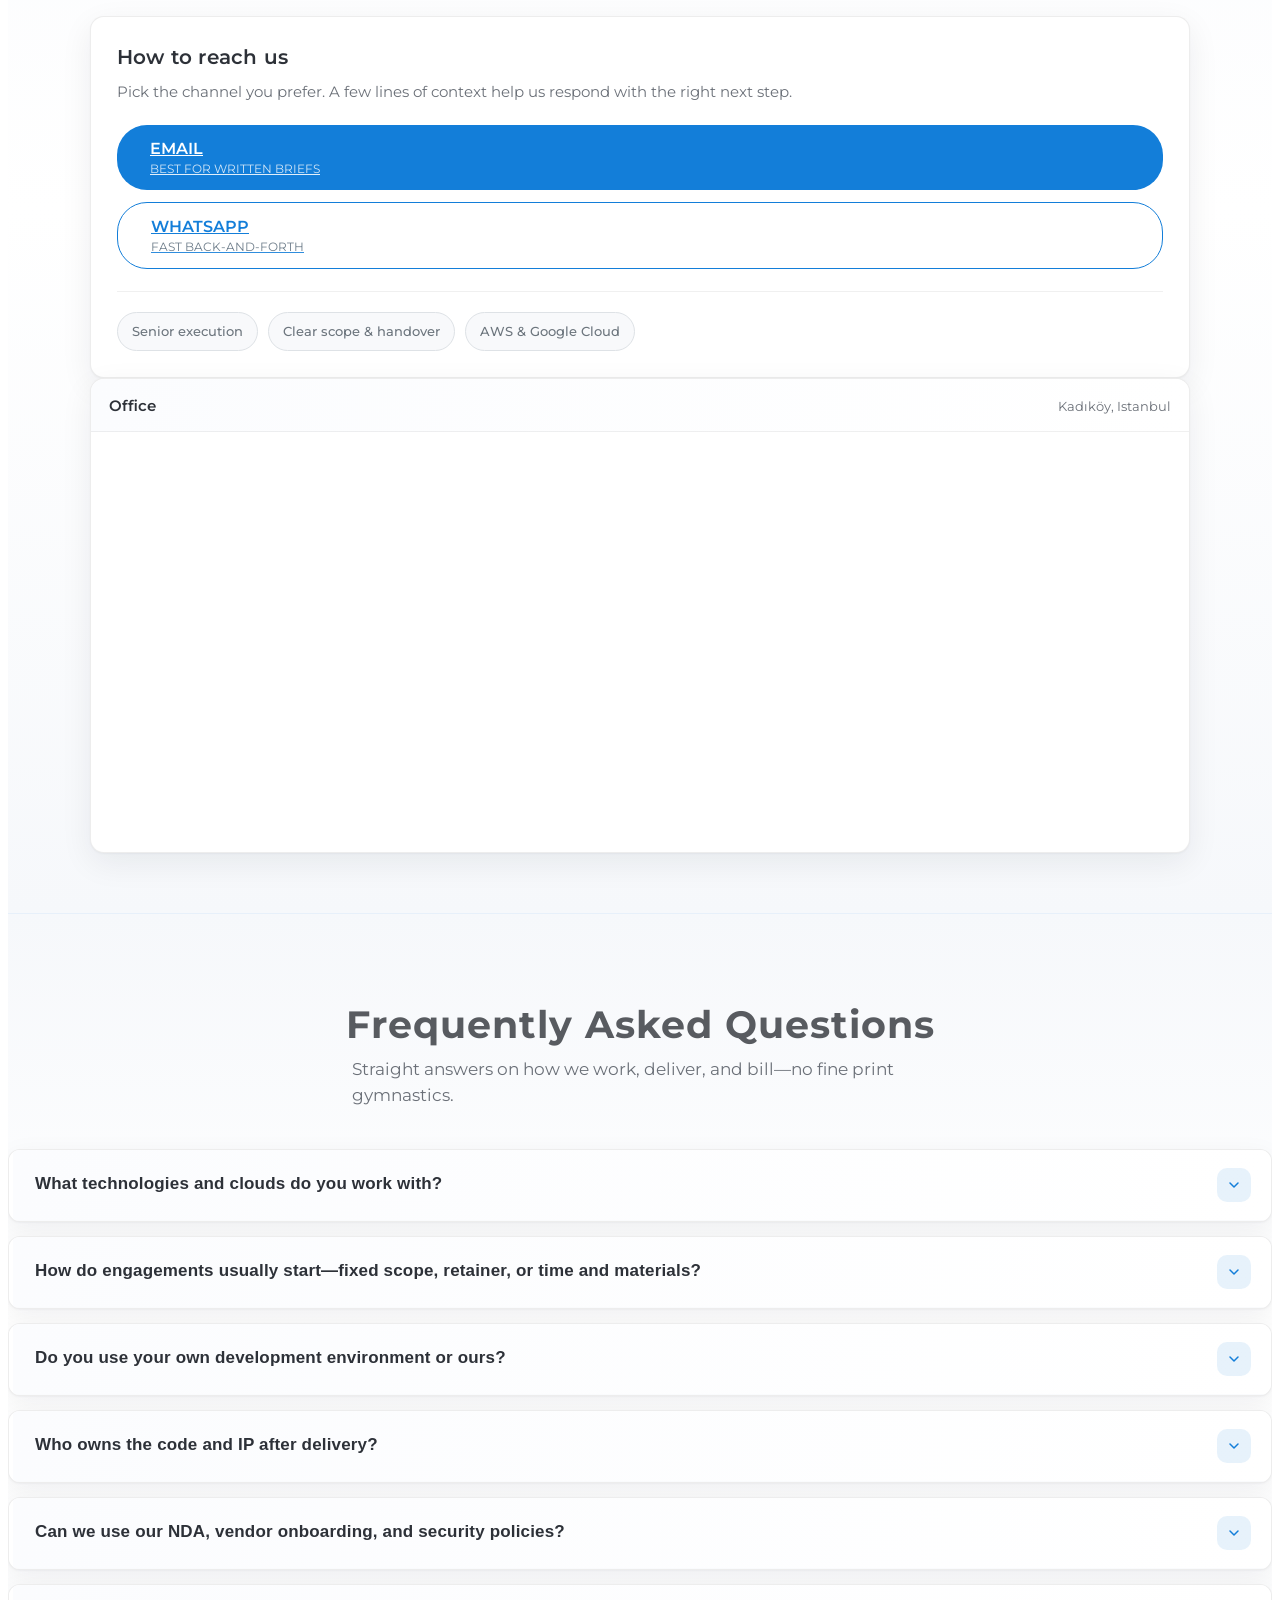
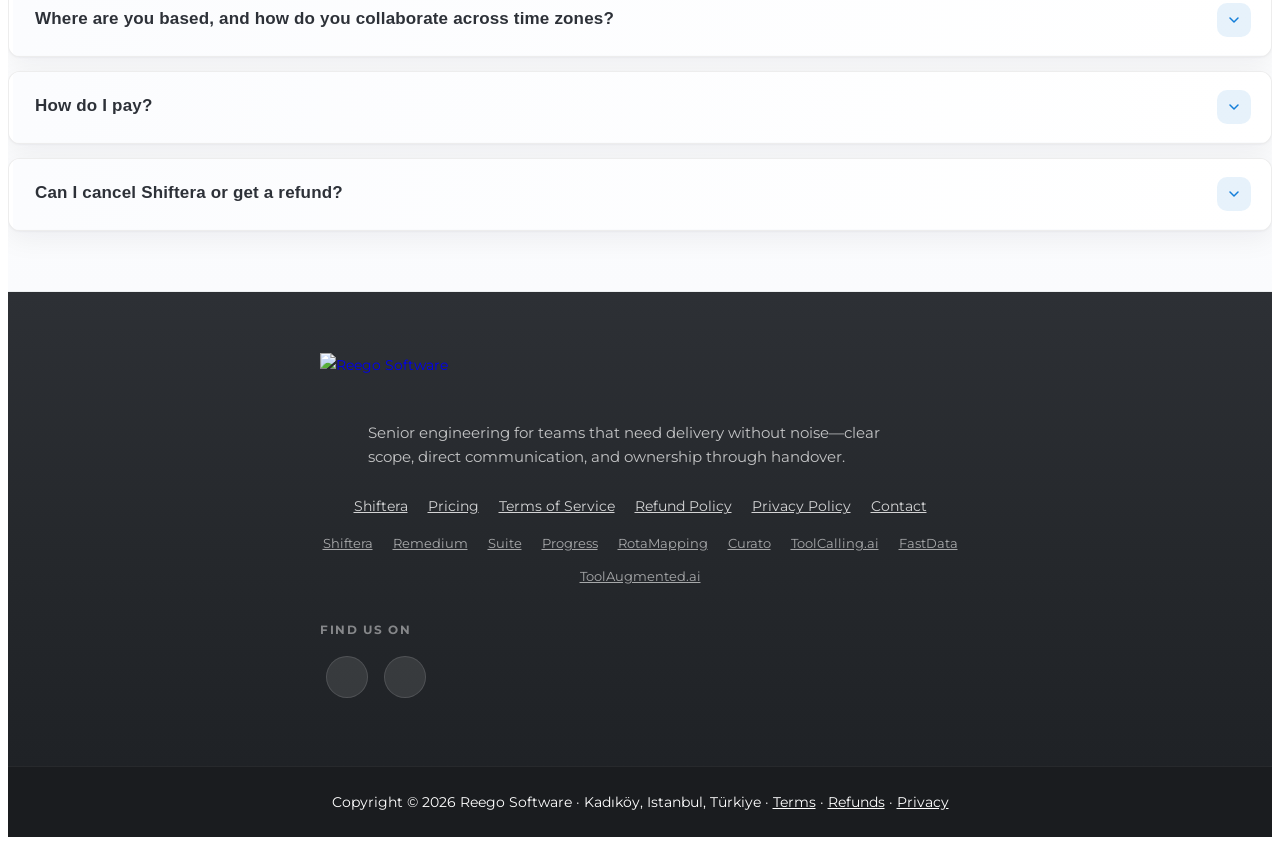
==== commit 62ab9284: "Link FastData under Developer tools Co-Authored-By: Claude Opus 5.5 <noreply@anthropic.com>" ====
--- a/index.html
+++ b/index.html
@@ -303,6 +303,7 @@
             <h4 class="more-products-title">Developer tools</h4>
             <ul class="more-products-list">
             <li><a href="https://toolcalling.ai" target="_blank" rel="noopener"><img src="assets/img/products/toolcalling.svg" alt="" width="36" height="36"><span><strong>ToolCalling.ai</strong>The function-calling playground for LLMs</span></a></li>
+            <li><a href="https://fastdata-docs.vercel.app/" target="_blank" rel="noopener"><img src="assets/img/products/fastdata.svg" alt="" width="36" height="36"><span><strong>FastData</strong>Ask your database questions in plain language</span></a></li>
             <li><a href="https://toolaugmented.ai" target="_blank" rel="noopener"><img src="assets/img/products/toolaugmented.svg" alt="" width="36" height="36"><span><strong>ToolAugmented.ai</strong>The field guide to tool-augmented LLMs</span></a></li>
             </ul>
           </div>
@@ -1013,6 +1014,7 @@
           <a href="https://rotamapping.com" target="_blank" rel="noopener">RotaMapping</a>
           <a href="https://curato.work" target="_blank" rel="noopener">Curato</a>
           <a href="https://toolcalling.ai" target="_blank" rel="noopener">ToolCalling.ai</a>
+          <a href="https://fastdata-docs.vercel.app/" target="_blank" rel="noopener">FastData</a>
           <a href="https://toolaugmented.ai" target="_blank" rel="noopener">ToolAugmented.ai</a>
         </nav>
         <p class="footer-connect-label">Find us on</p>
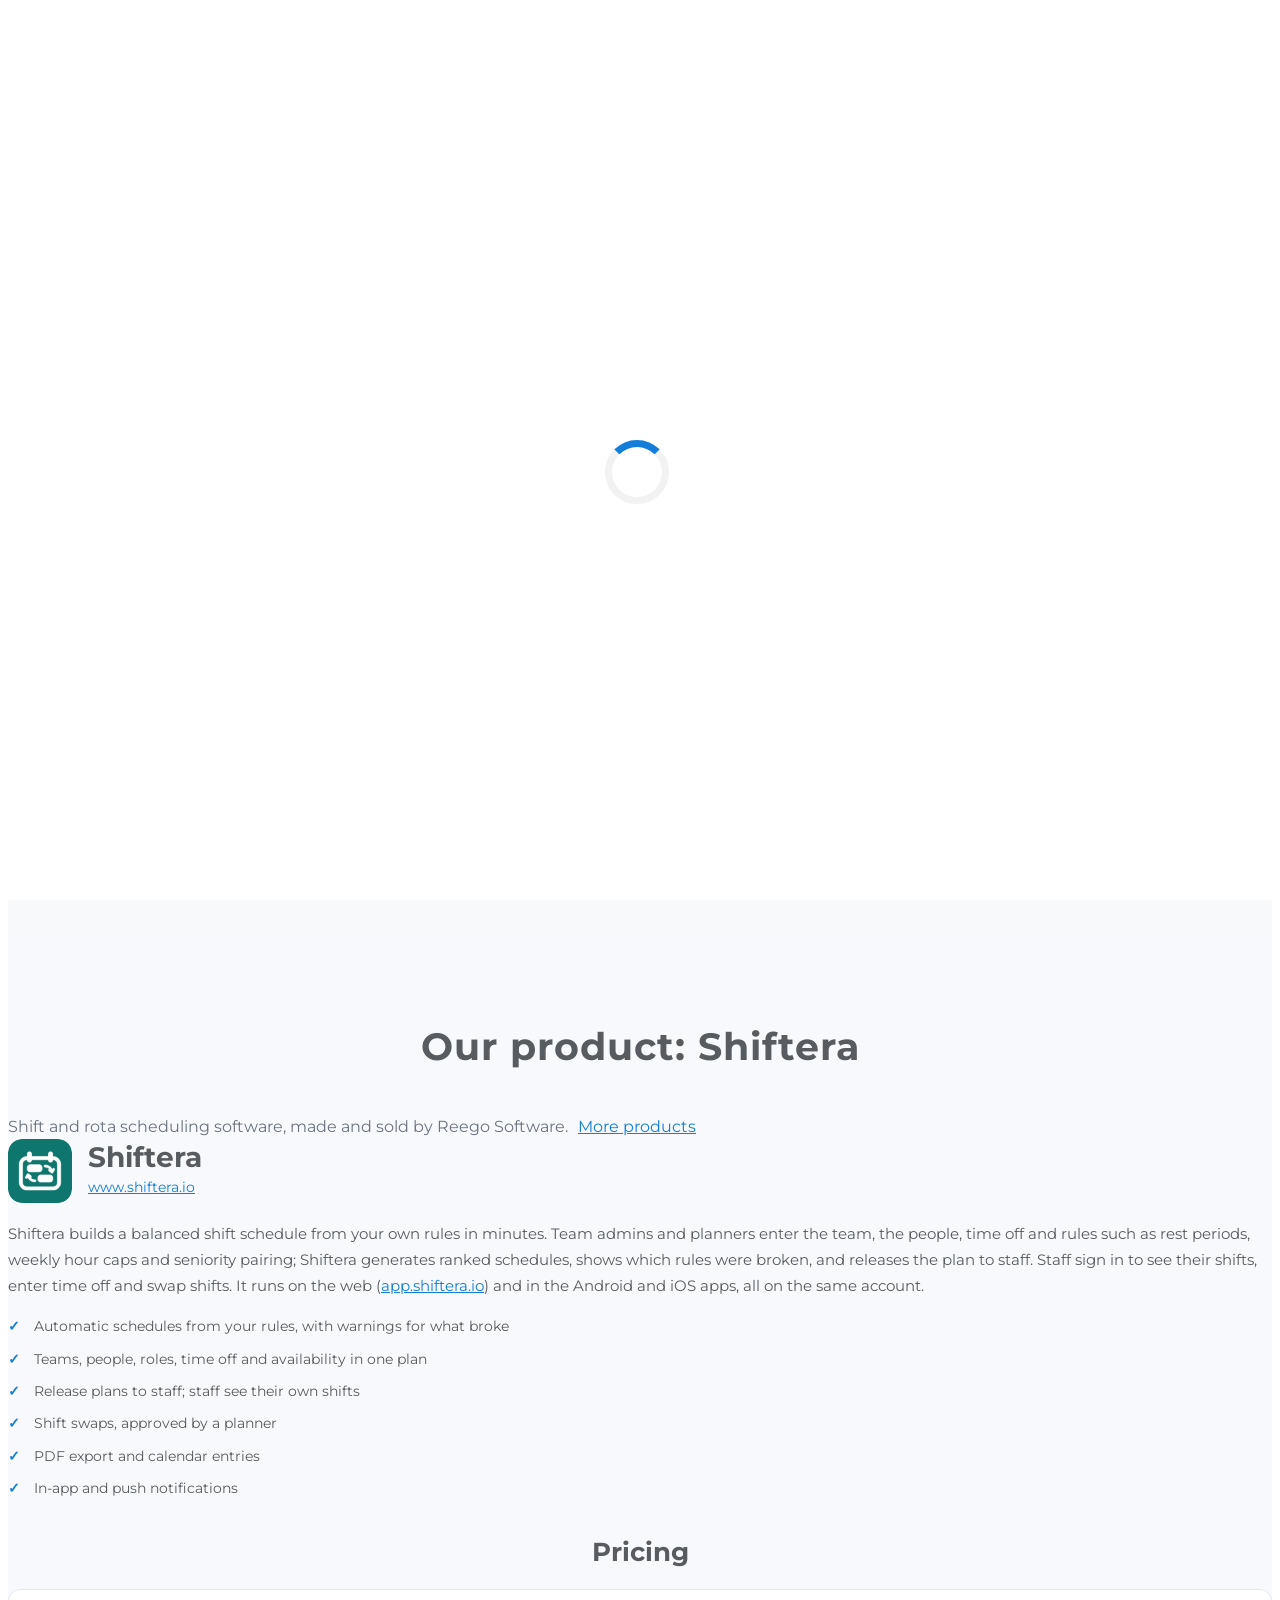
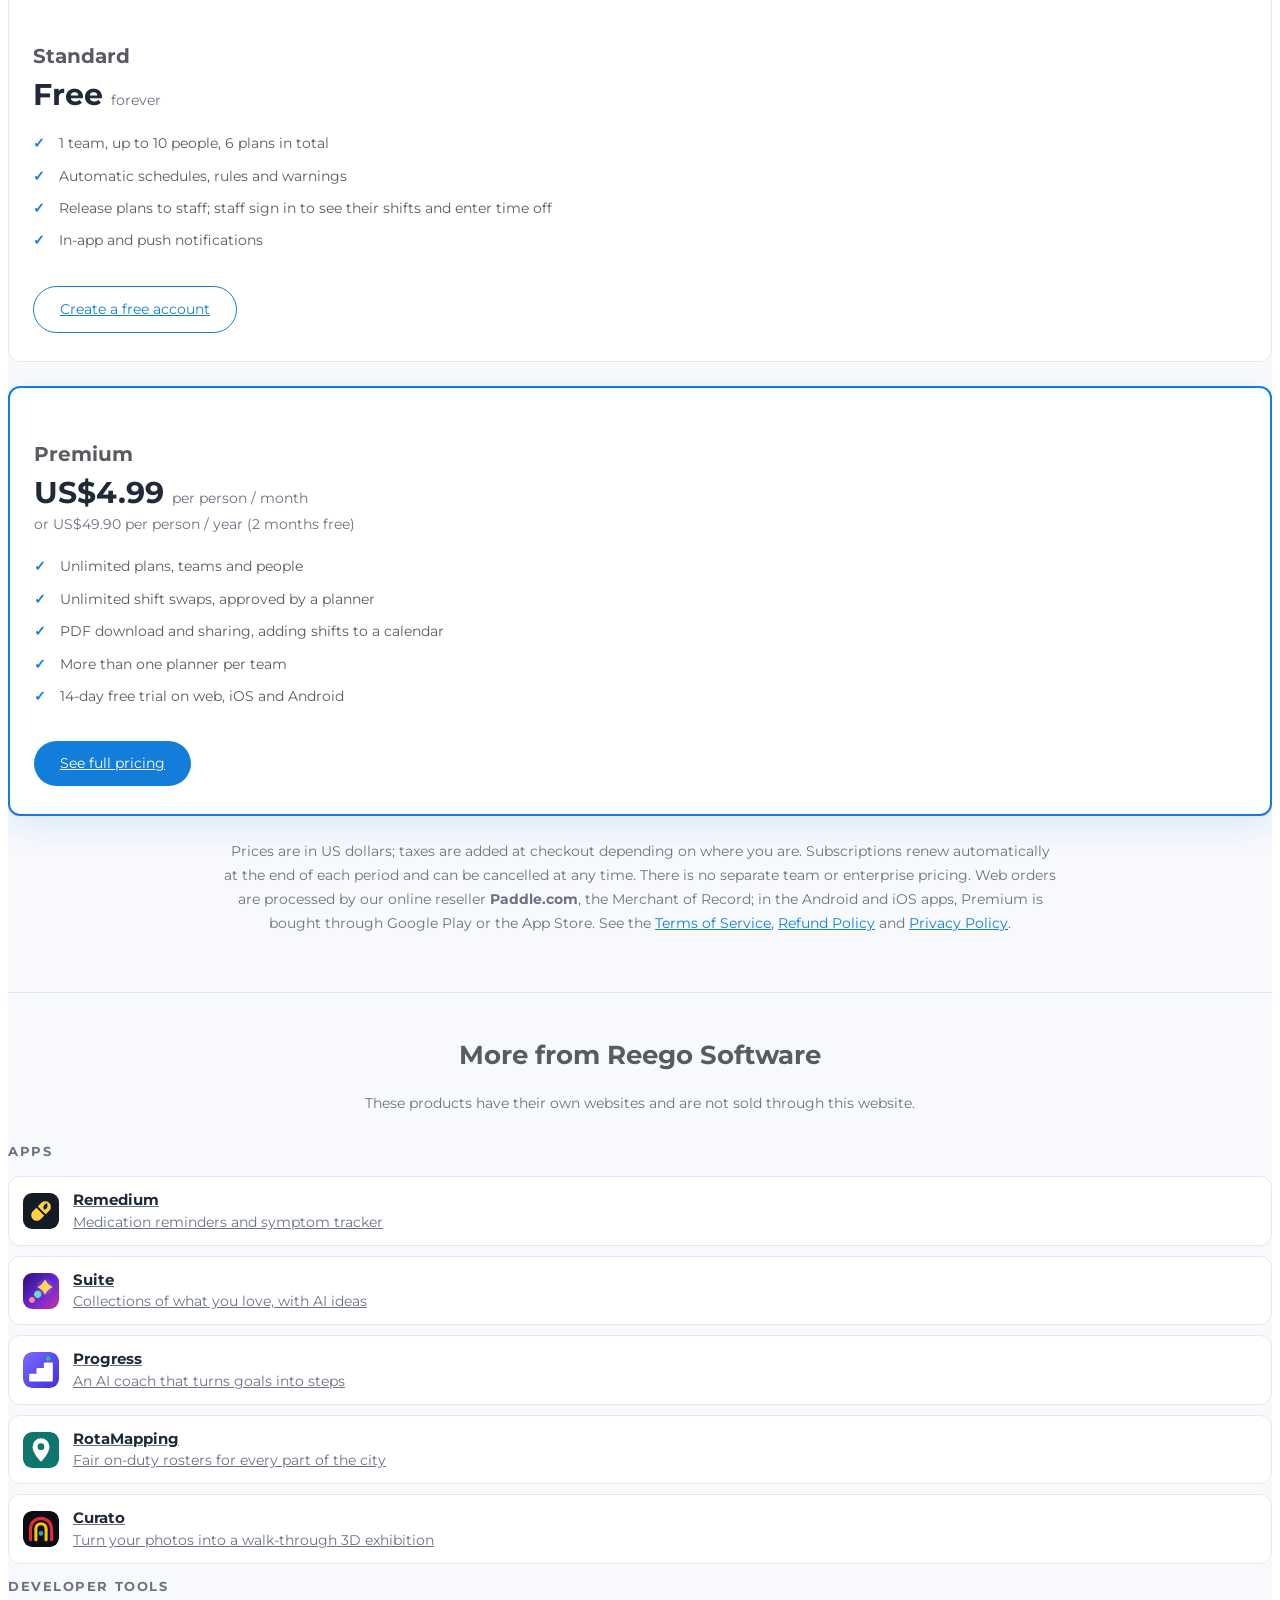
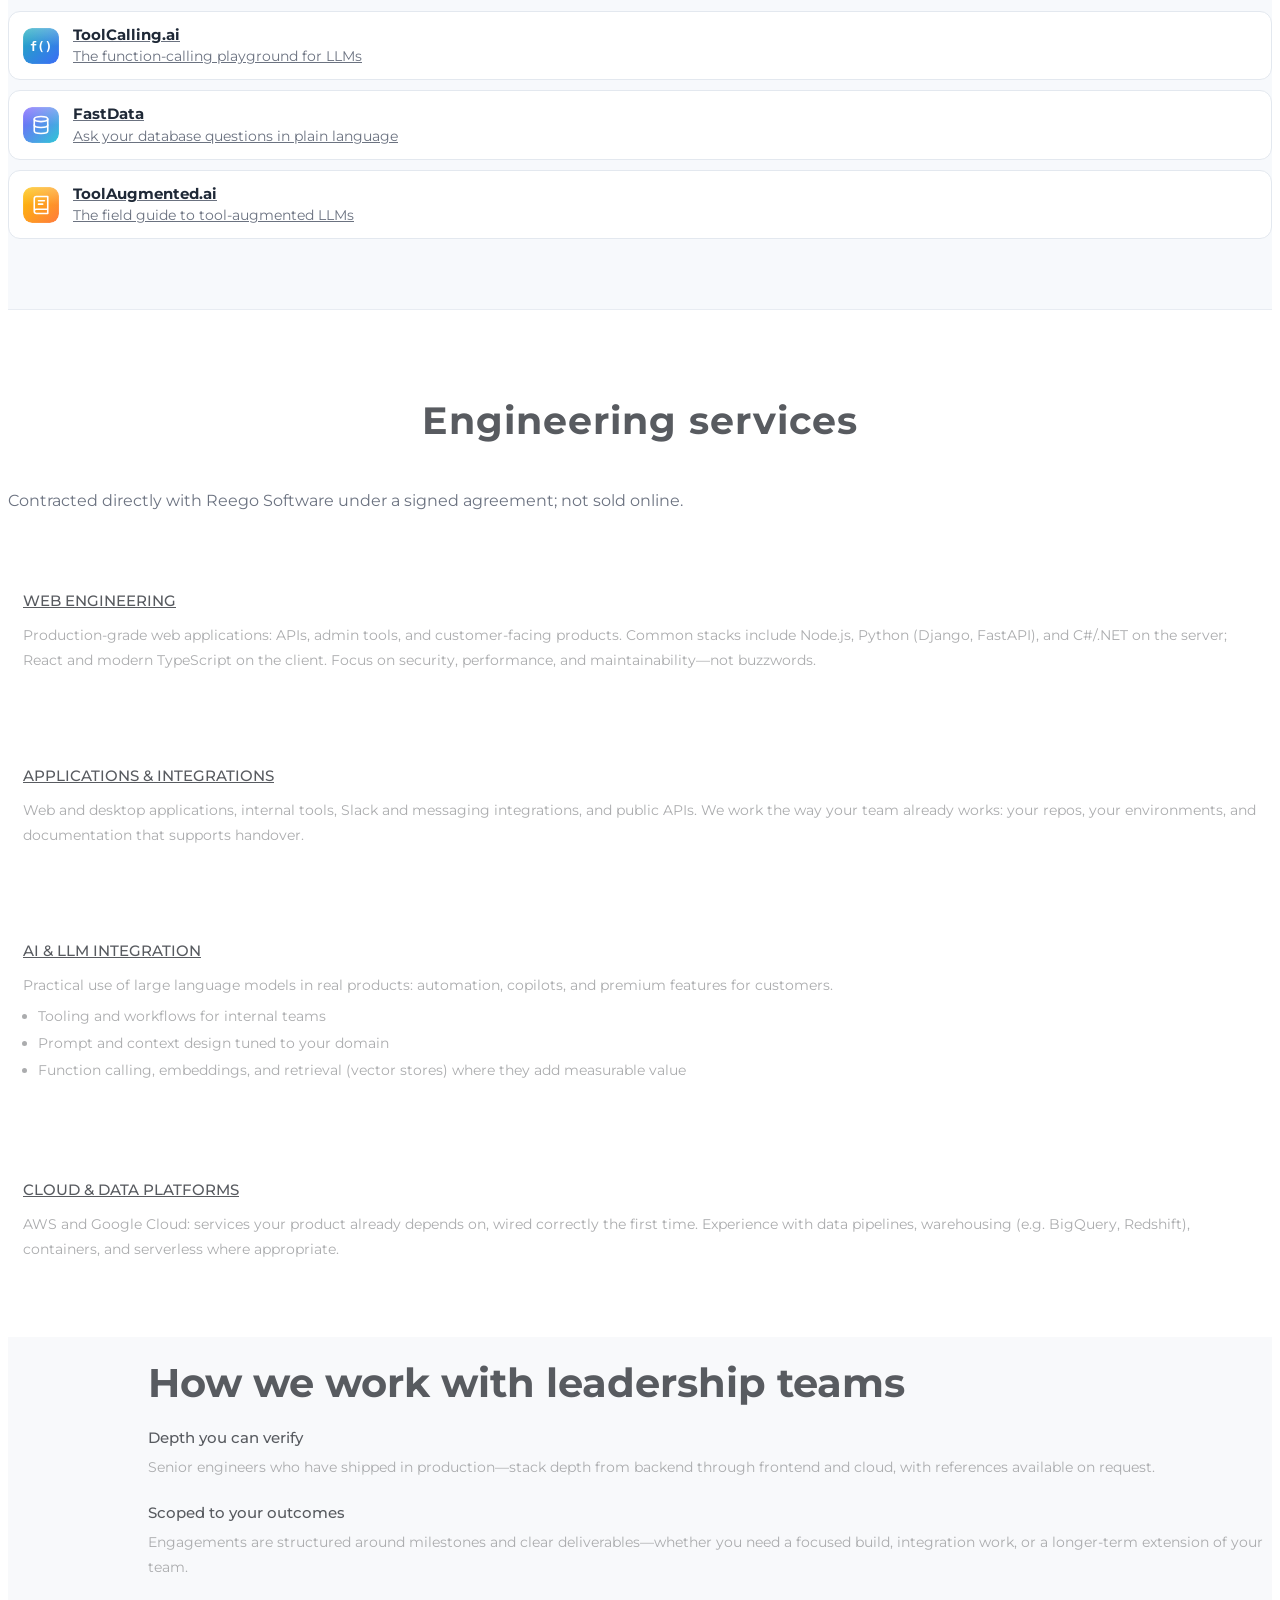
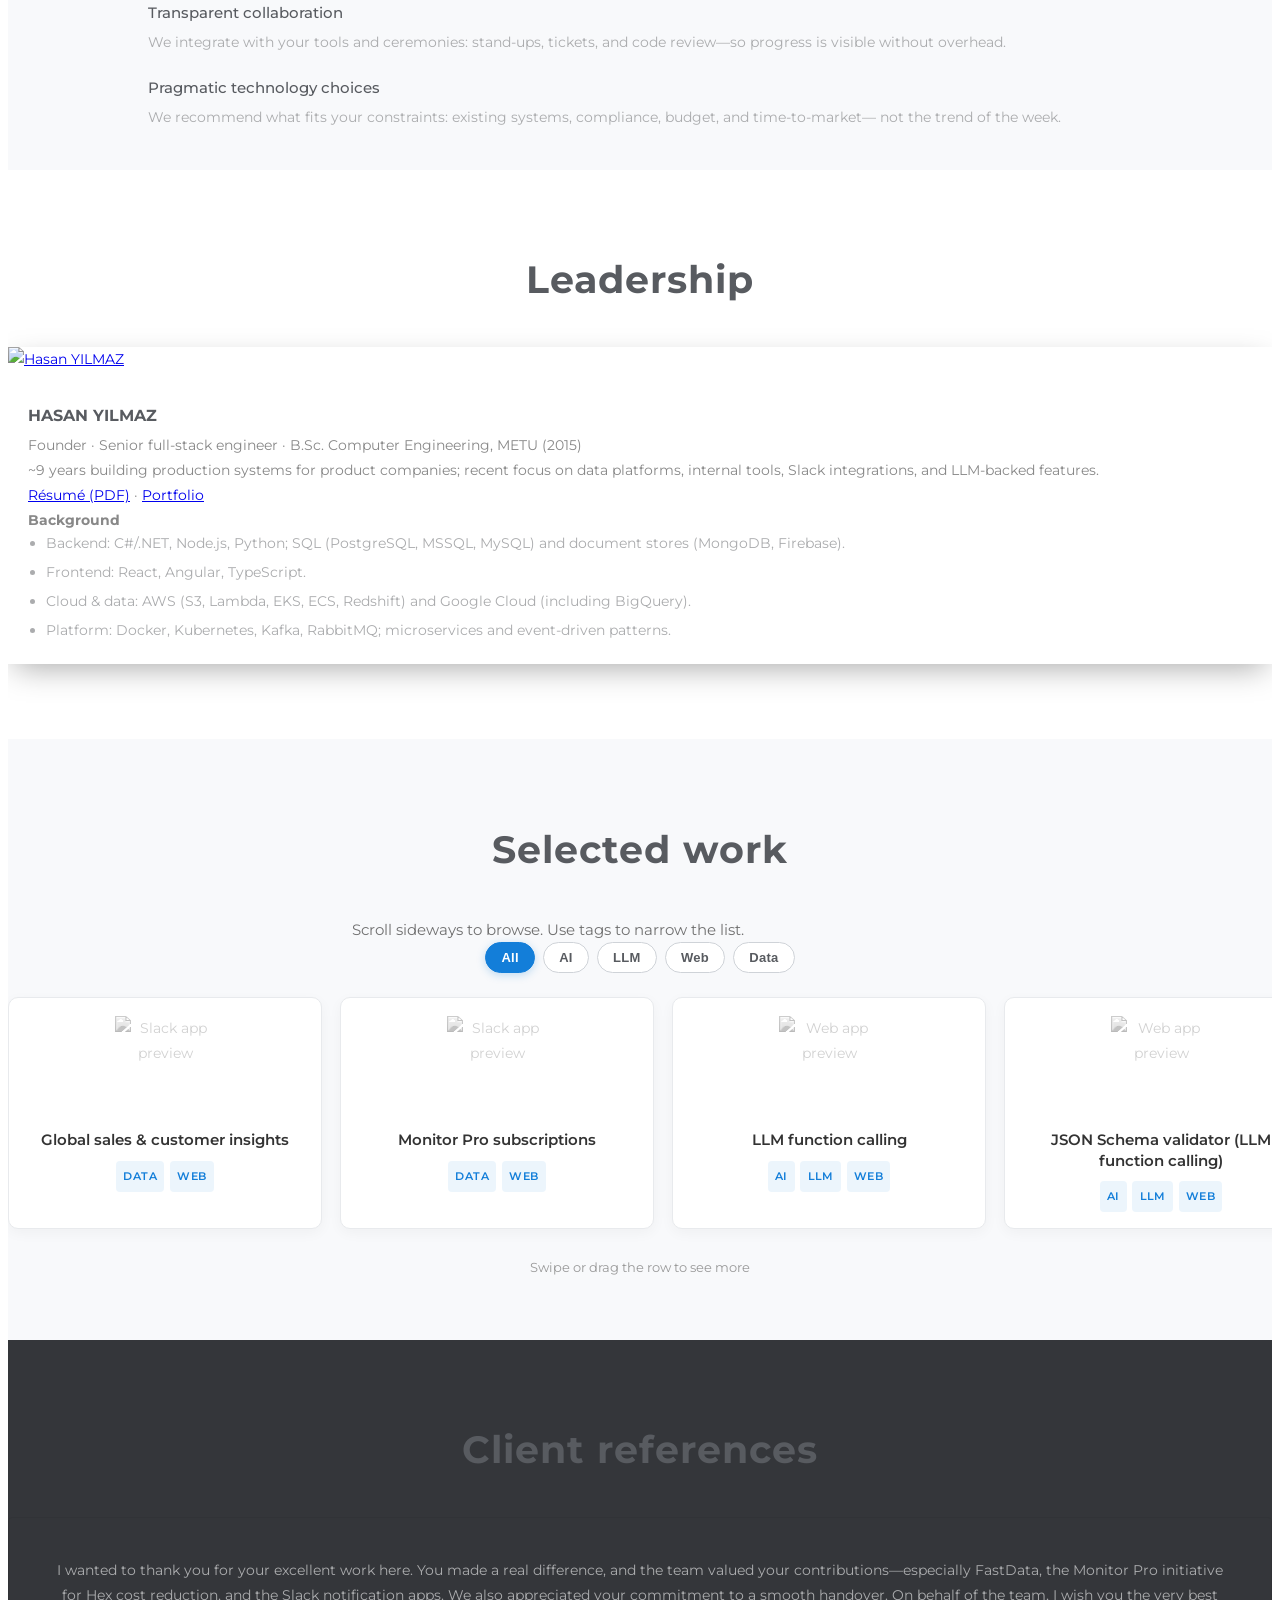
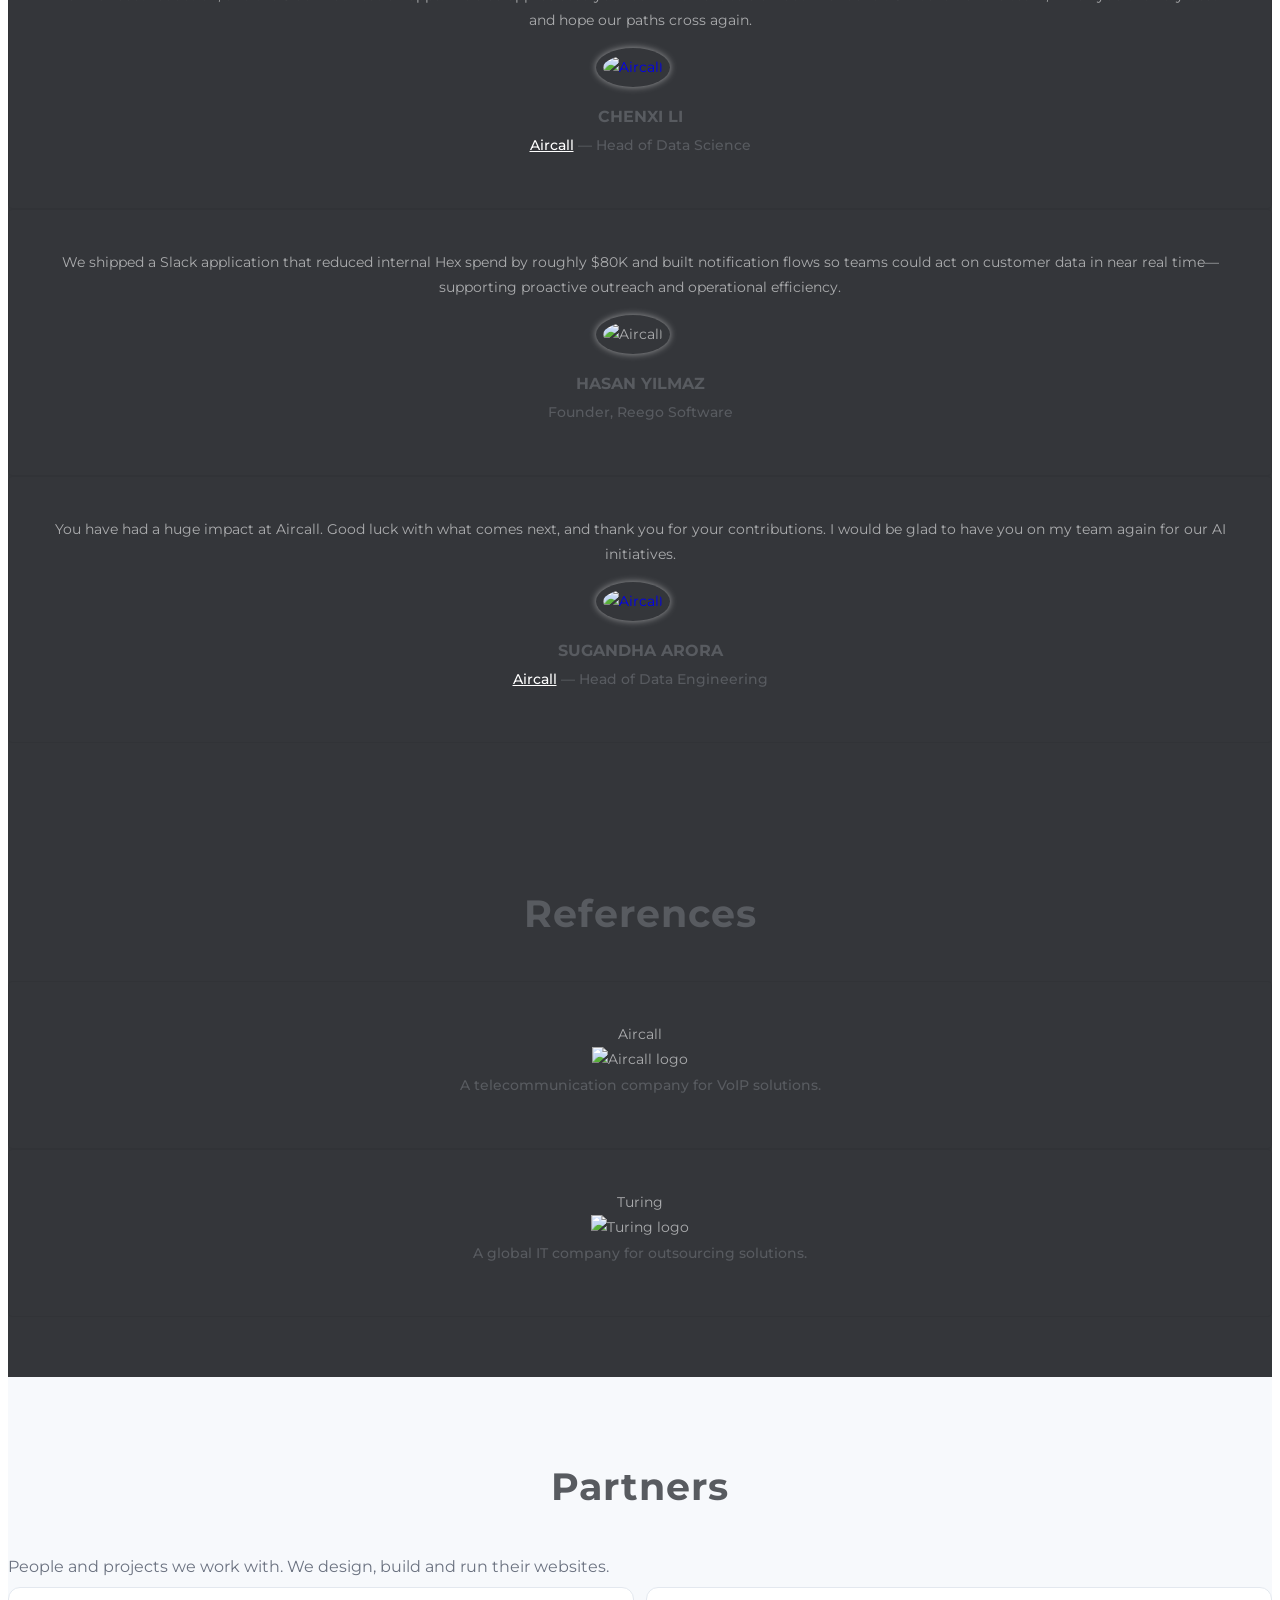
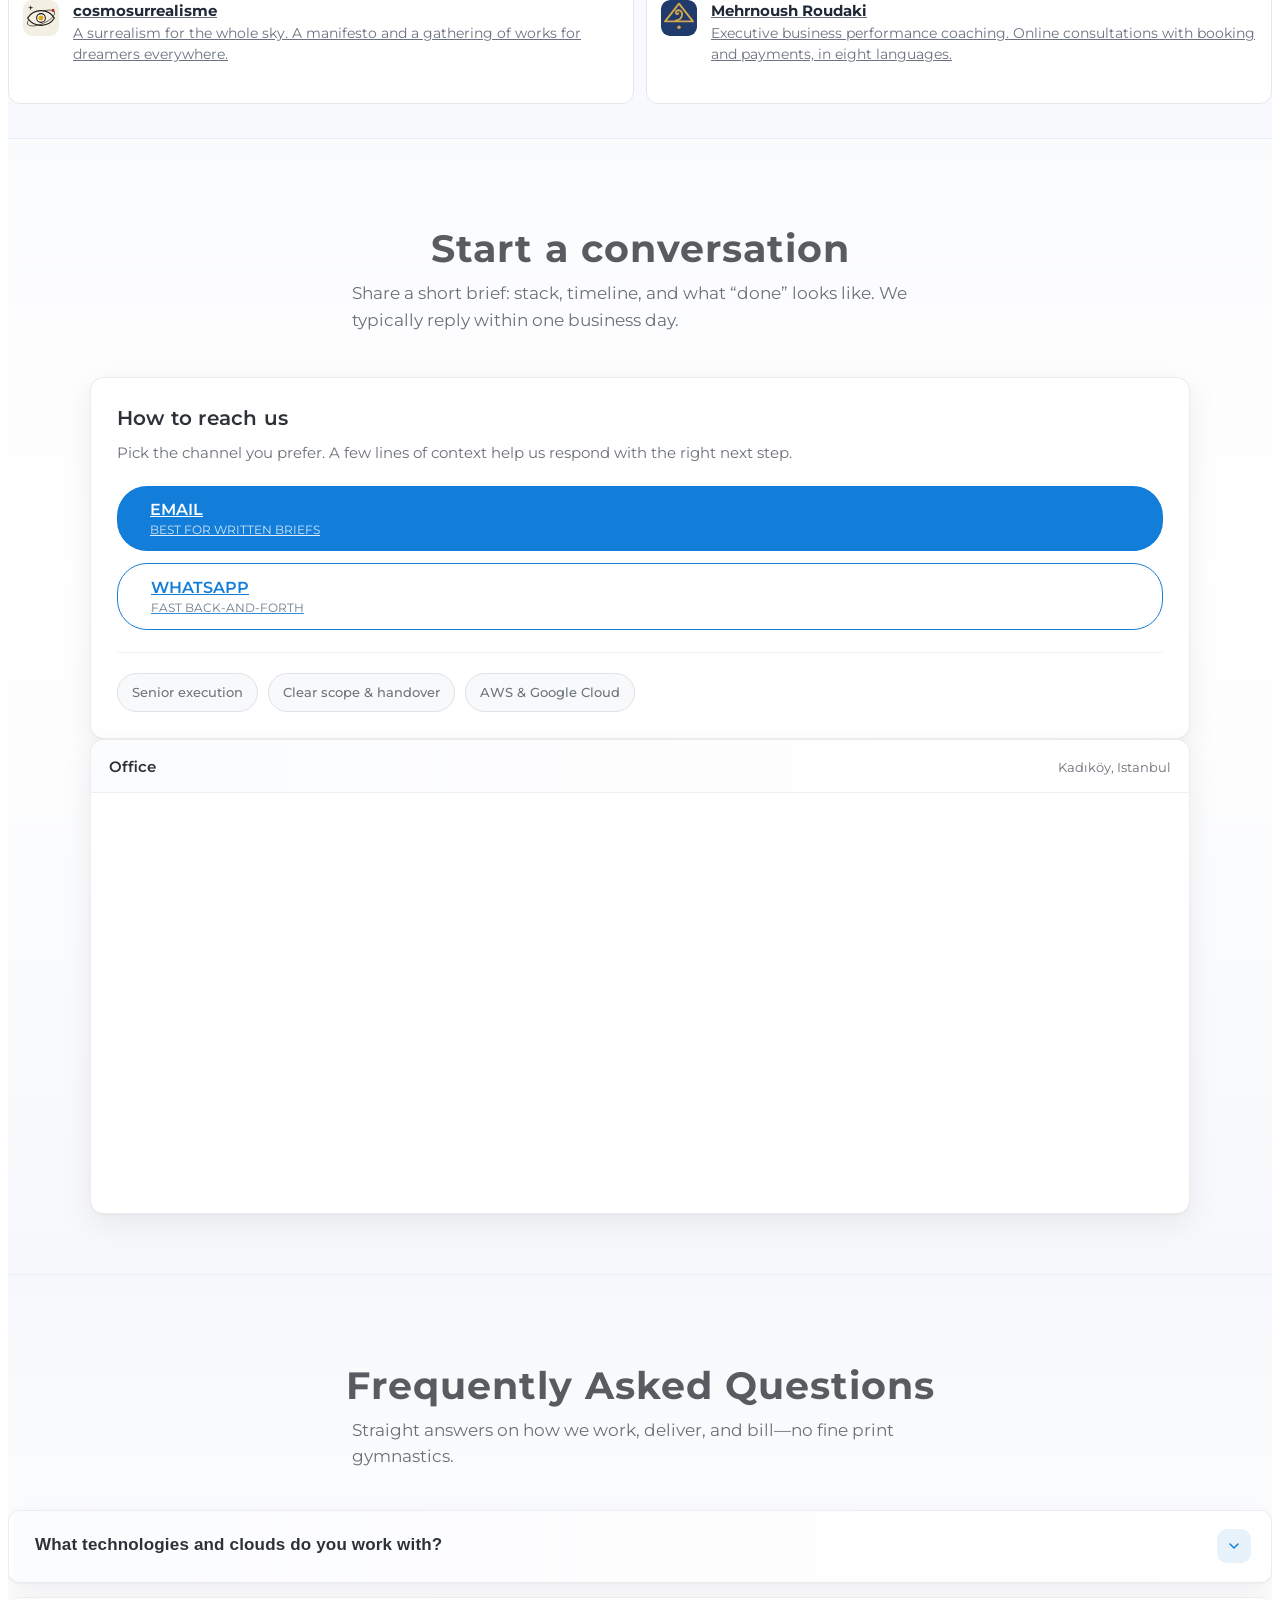
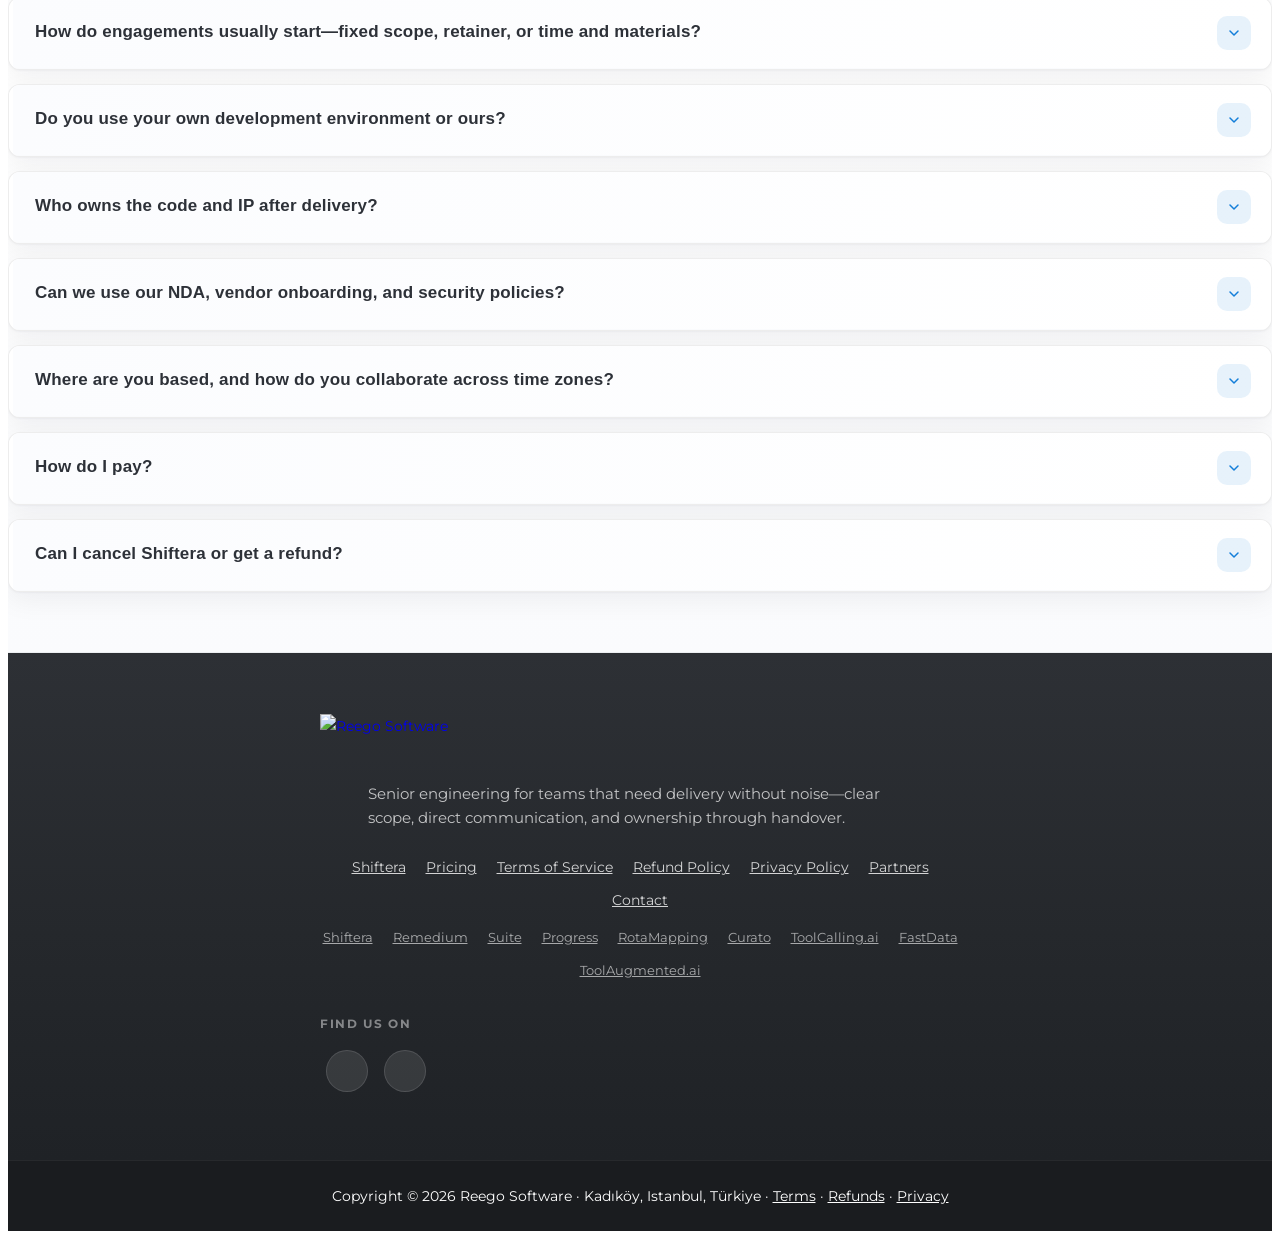
==== commit a4eebd00: "Partners section: cosmosurrealisme and Mehrnoush Roudaki Co-Authored-By: Claude Opus 5.5 <noreply@an" ====
--- a/index.html
+++ b/index.html
@@ -794,6 +794,25 @@
   </section>
   <!-- References Slider Section End -->
 
+  <!-- Partners Section Start -->
+  <section id="partners" class="section-padding partners-area">
+    <div class="container">
+      <div class="section-header text-center">
+        <h2 class="section-title wow fadeInDown" data-wow-delay="0.3s">Partners</h2>
+        <p class="product-lead">People and projects we work with. We design, build and run their websites.</p>
+      </div>
+      <div class="row justify-content-center">
+        <div class="col-lg-10">
+          <ul class="more-products-list partners-list">
+            <li><a href="https://cosmosurrealisme.com" target="_blank" rel="noopener"><img src="assets/img/products/cosmosurrealisme.svg" alt="" width="36" height="36"><span><strong>cosmosurrealisme</strong>A surrealism for the whole sky. A manifesto and a gathering of works for dreamers everywhere.</span></a></li>
+            <li><a href="https://roudaki.net" target="_blank" rel="noopener"><img src="assets/img/products/roudaki.svg" alt="" width="36" height="36"><span><strong>Mehrnoush Roudaki</strong>Executive business performance coaching. Online consultations with booking and payments, in eight languages.</span></a></li>
+          </ul>
+        </div>
+      </div>
+    </div>
+  </section>
+  <!-- Partners Section End -->
+
   <!-- Subscribe Section Start -->
   <!-- <section id="Subscribes" class="subscribes section-padding">
     <div class="container">
@@ -1004,6 +1023,7 @@
           <a href="terms.html">Terms of Service</a>
           <a href="refunds.html">Refund Policy</a>
           <a href="privacy.html">Privacy Policy</a>
+          <a href="#partners">Partners</a>
           <a href="#contact">Contact</a>
         </nav>
         <nav class="footer-legal footer-products" aria-label="Products">
--- a/assets/css/main.css
+++ b/assets/css/main.css
@@ -2741,3 +2741,28 @@
 html[data-theme="dark"] .product-lead a {
   color: #6eb6ff;
 }
+
+/* Partners */
+.partners-area {
+  background: #f7f9fc;
+}
+
+.partners-list {
+  display: grid;
+  grid-template-columns: repeat(auto-fit, minmax(280px, 1fr));
+  gap: 12px;
+  margin-top: 8px;
+}
+
+.partners-list li {
+  margin-bottom: 0;
+}
+
+.partners-list a {
+  height: 100%;
+  align-items: flex-start;
+}
+
+html[data-theme="dark"] .partners-area {
+  background: #12151a;
+}
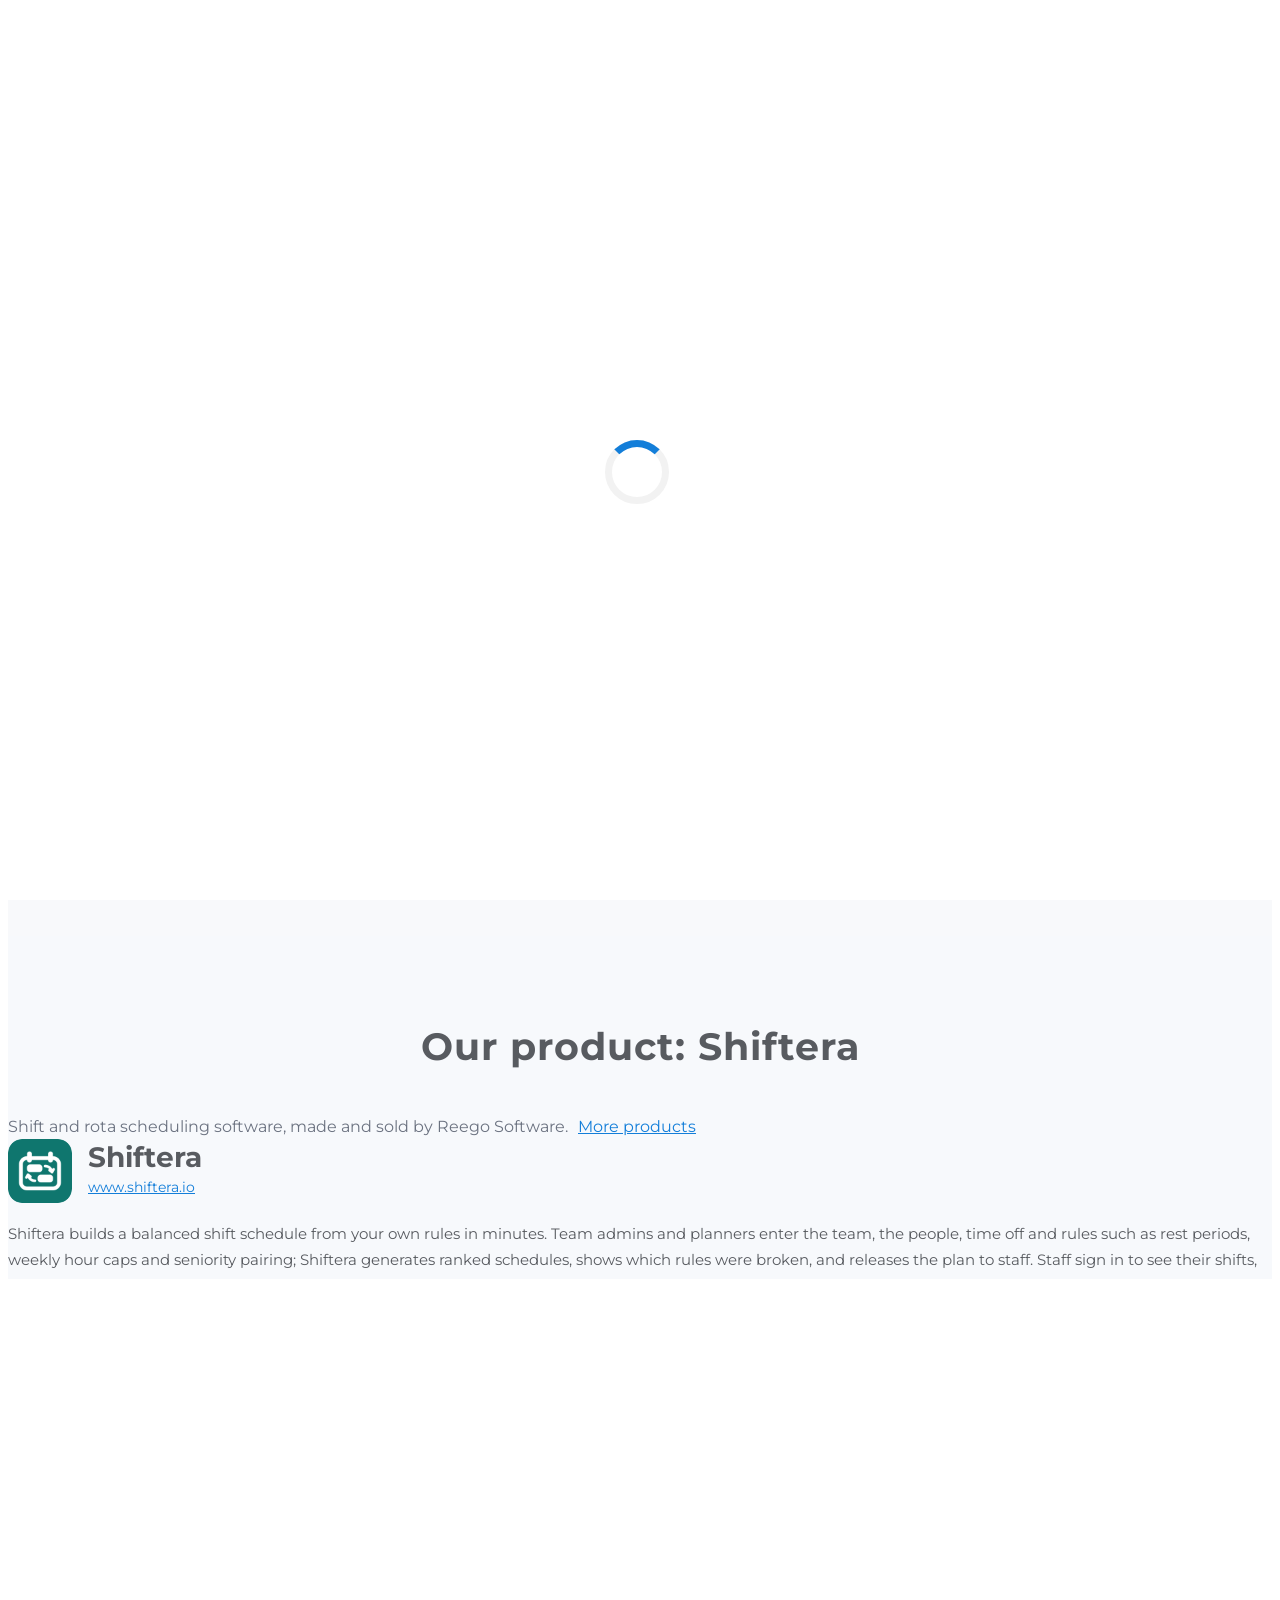
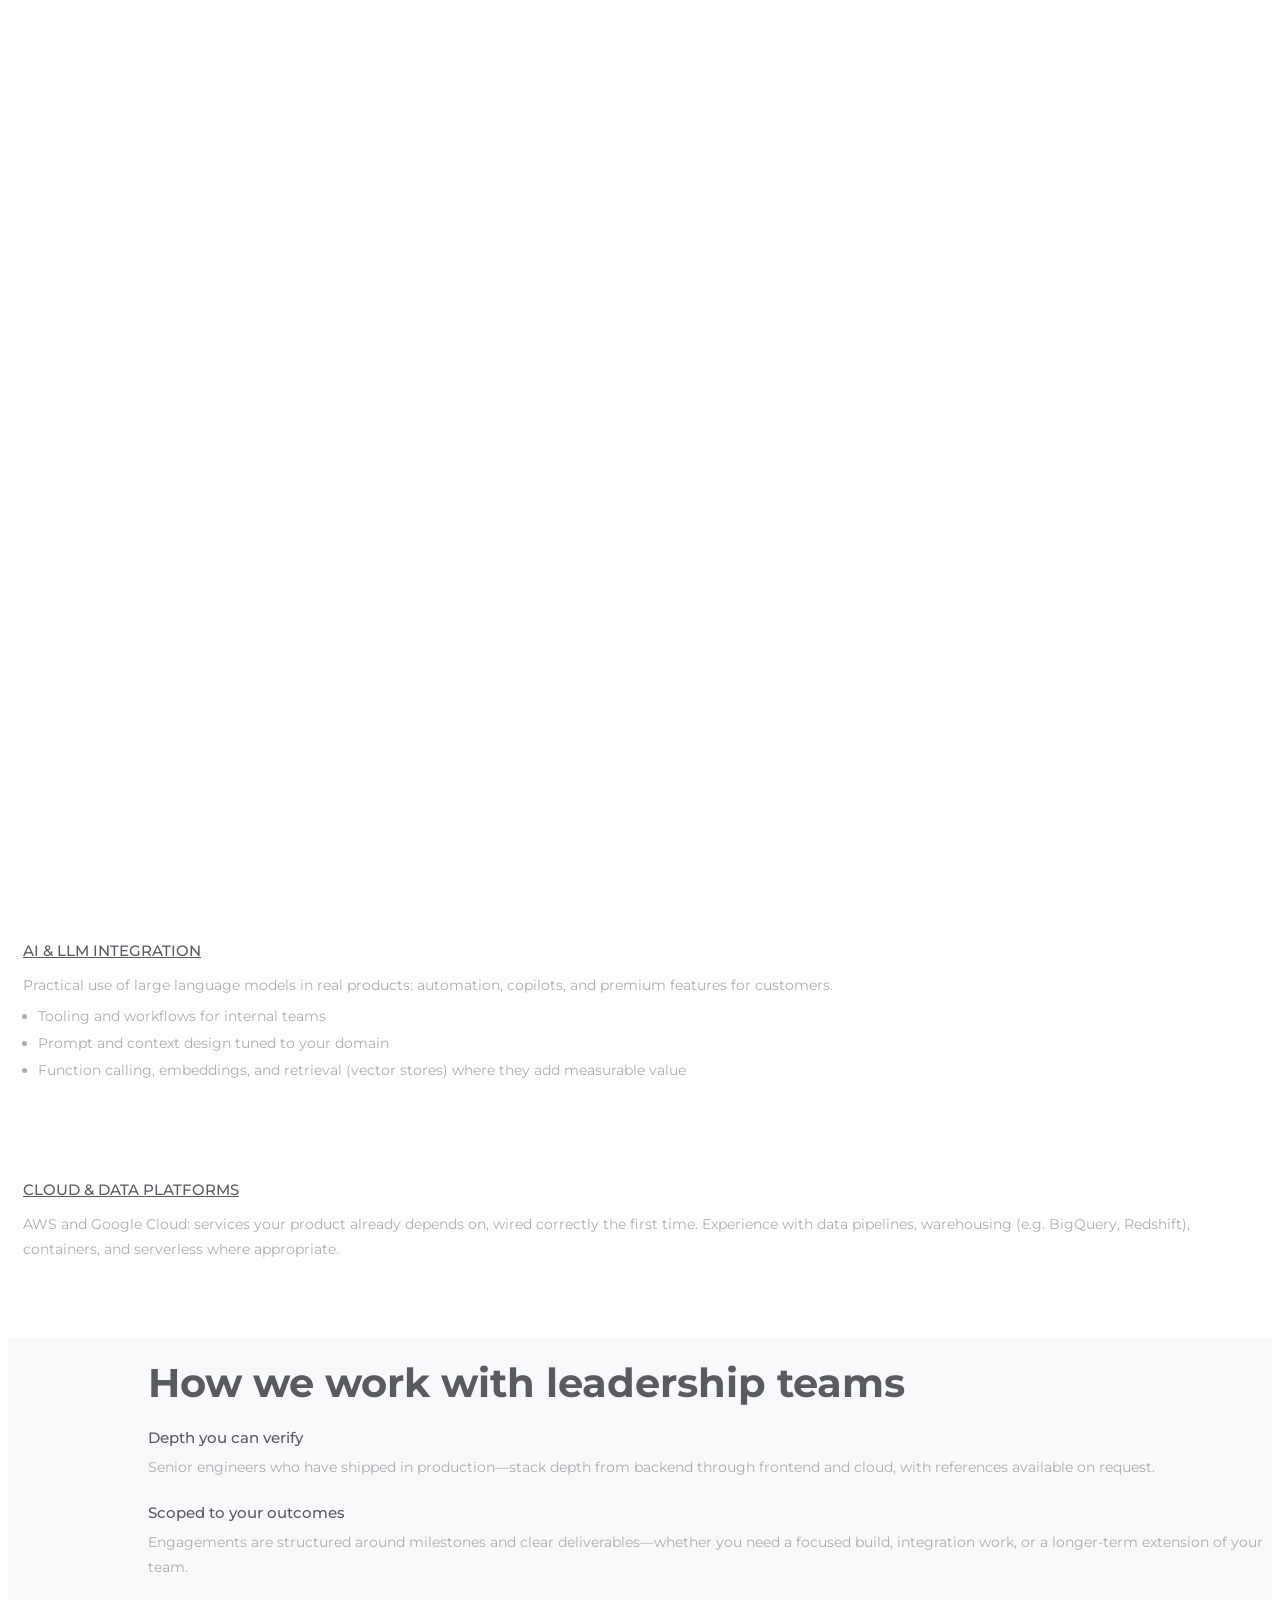
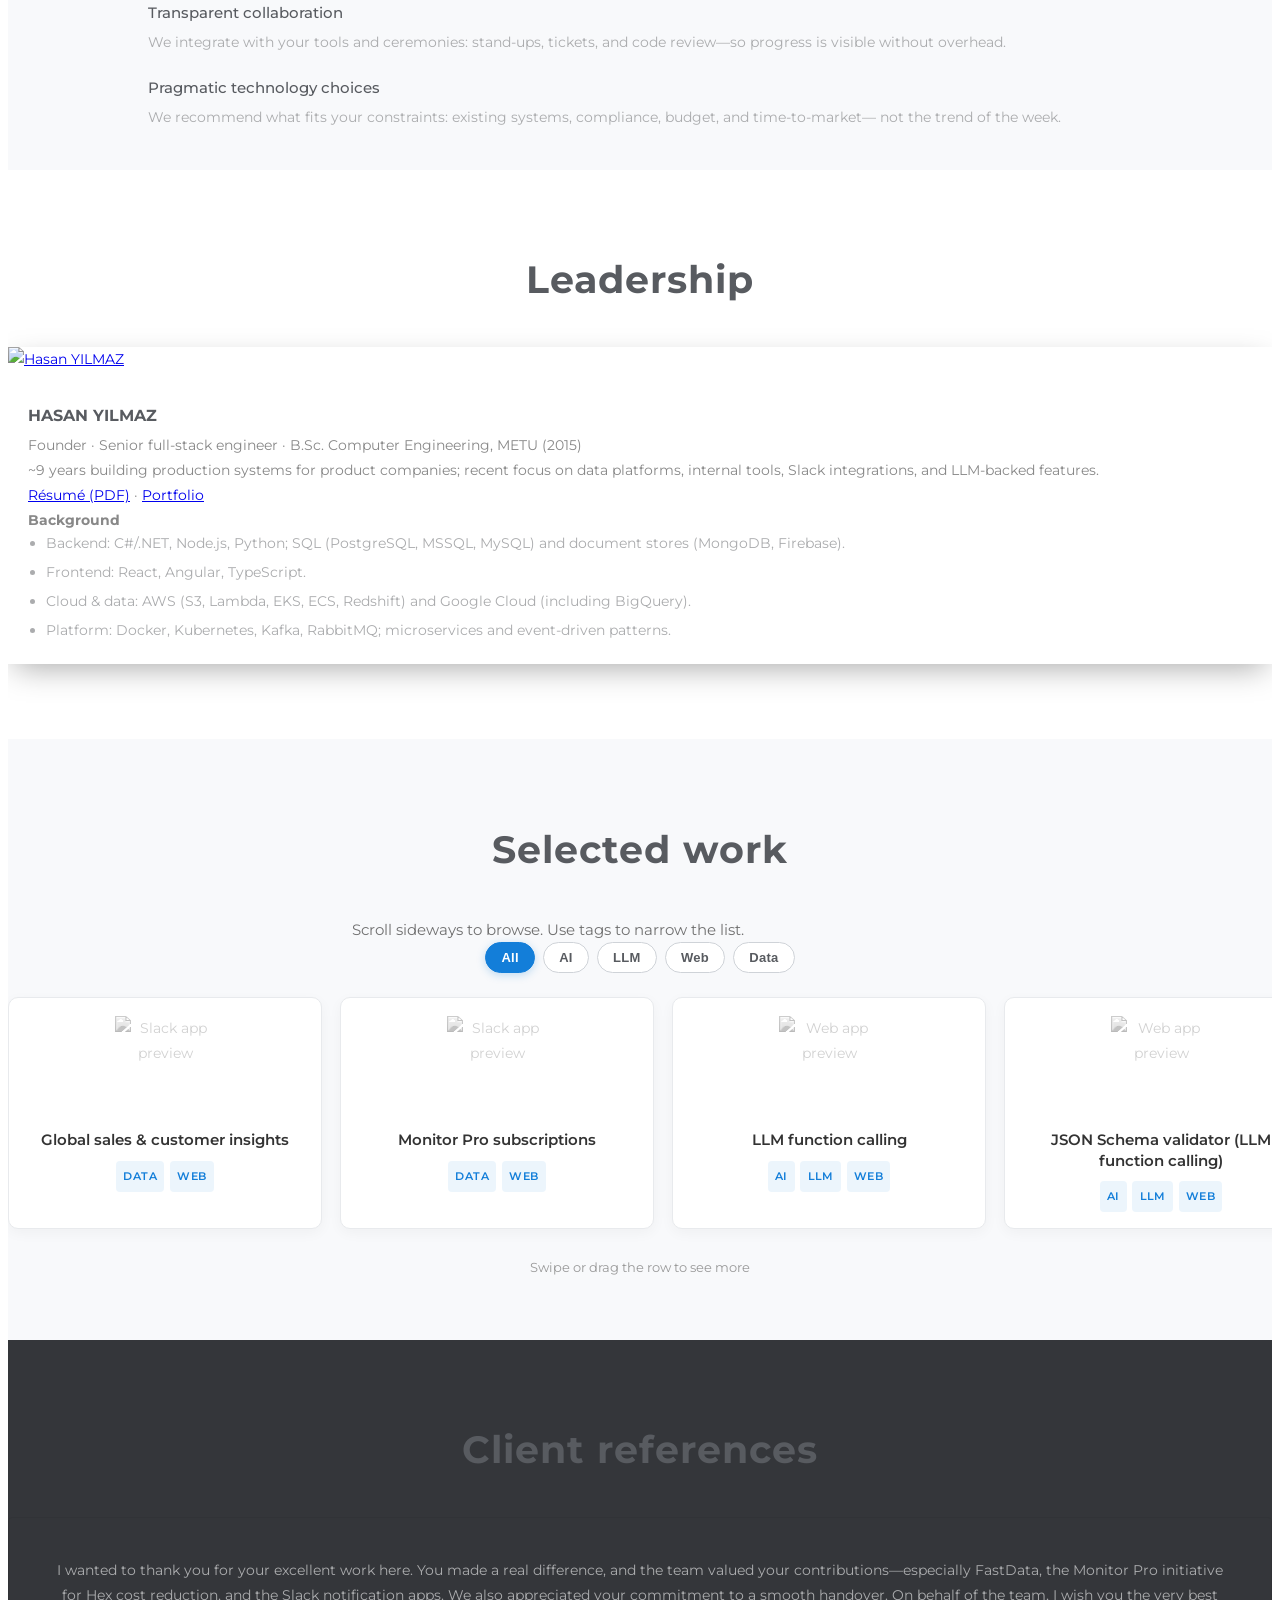
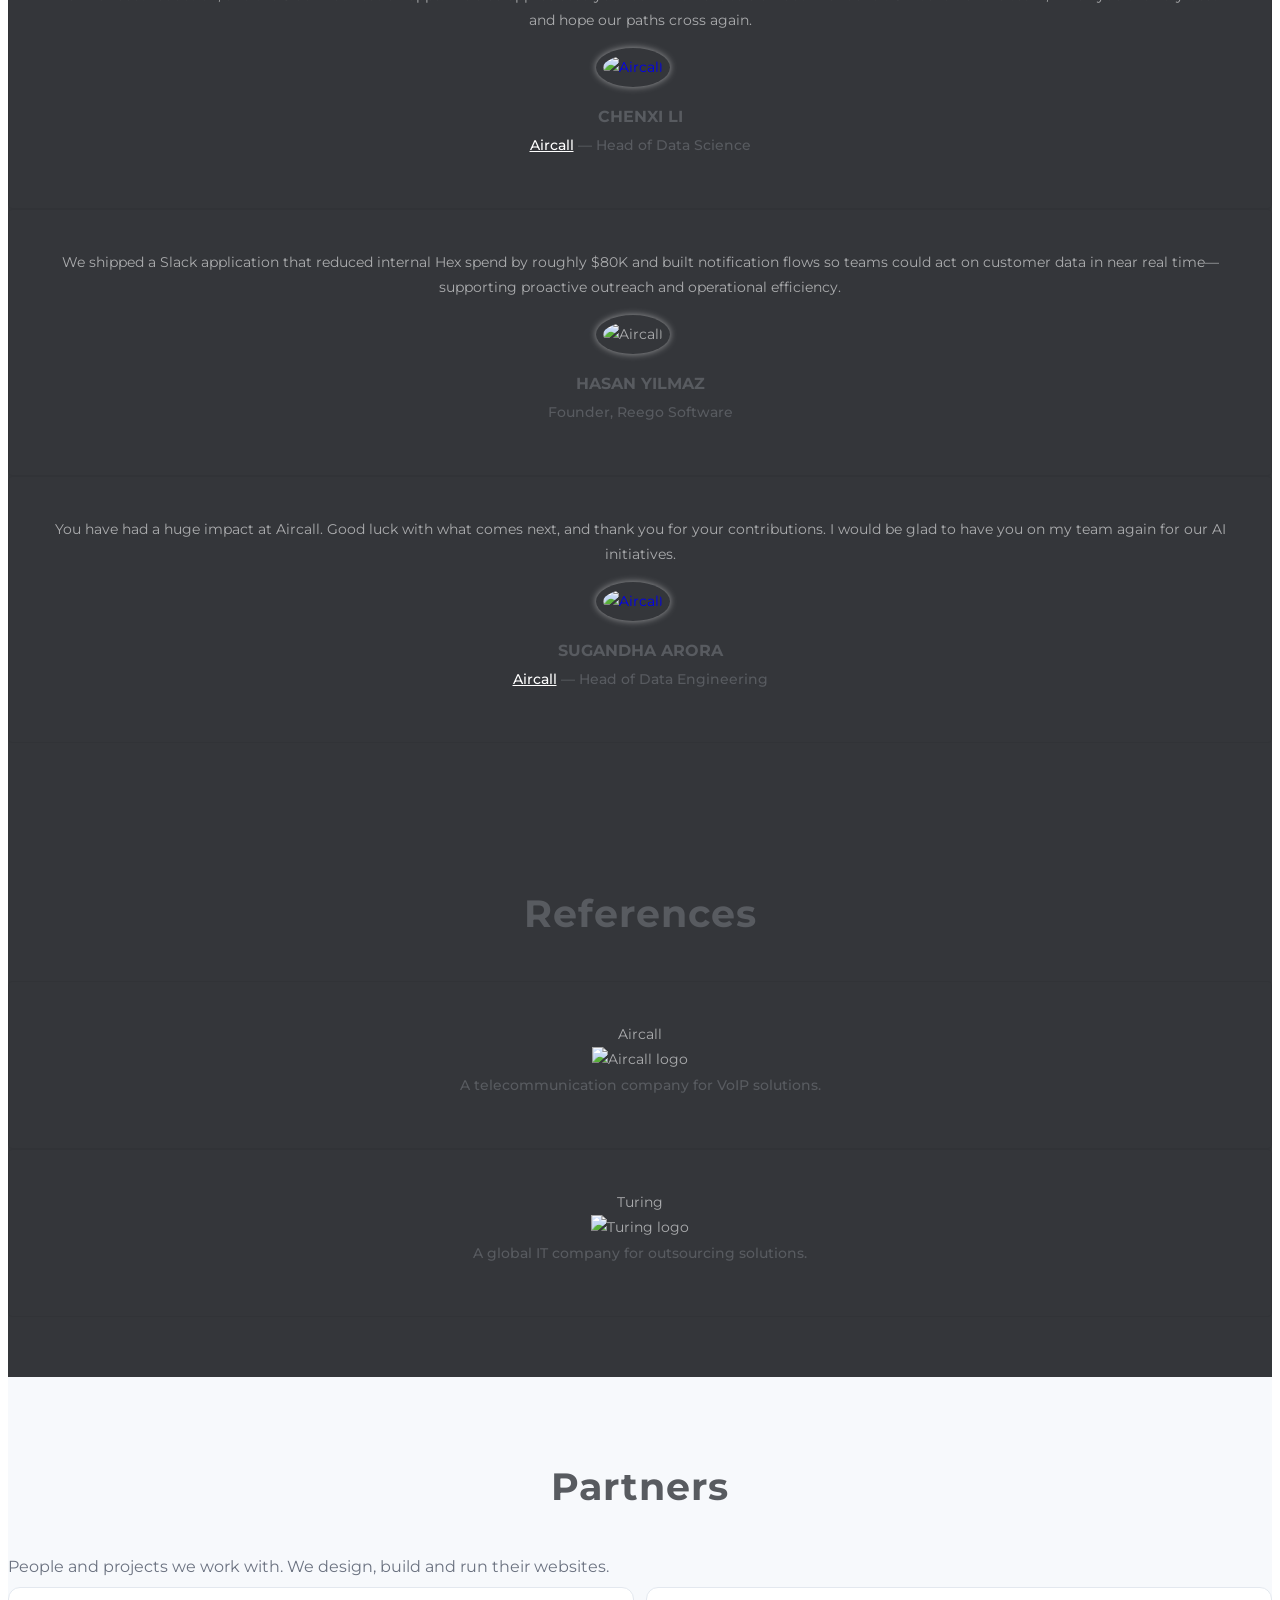
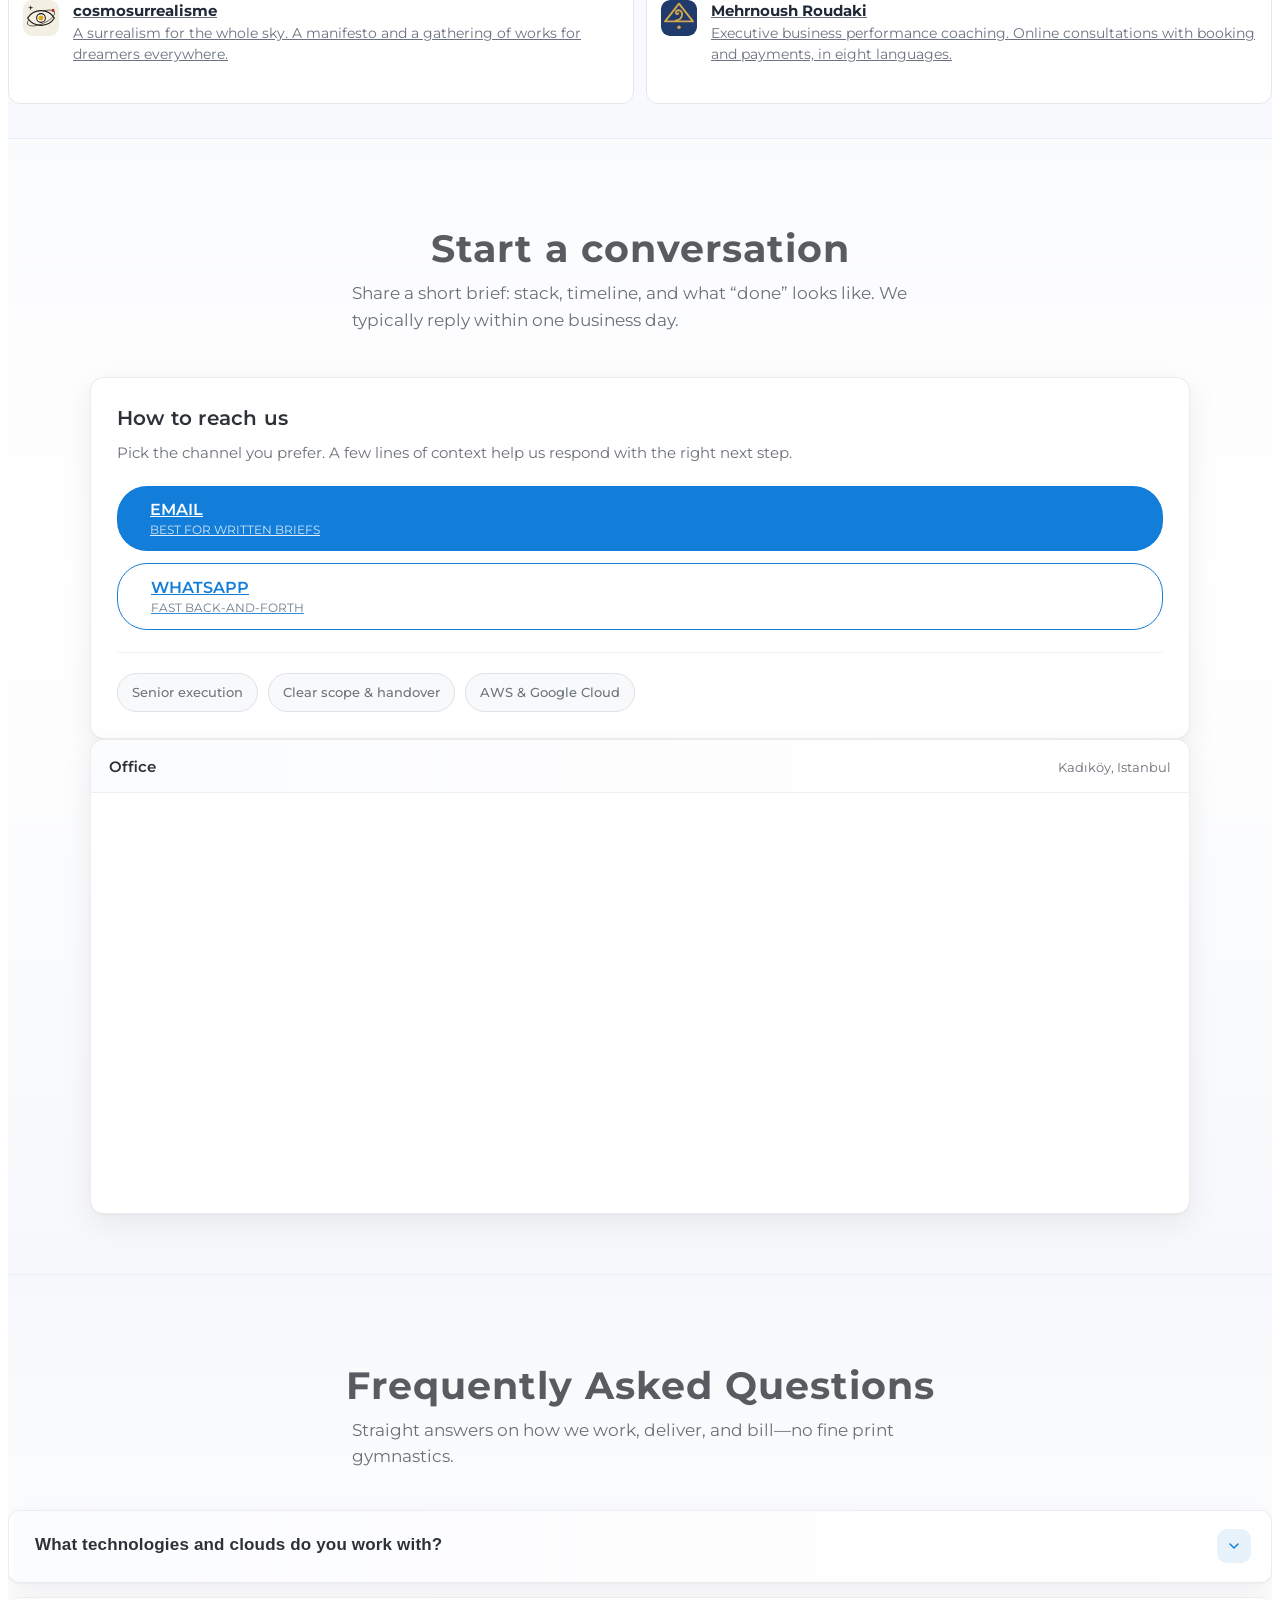
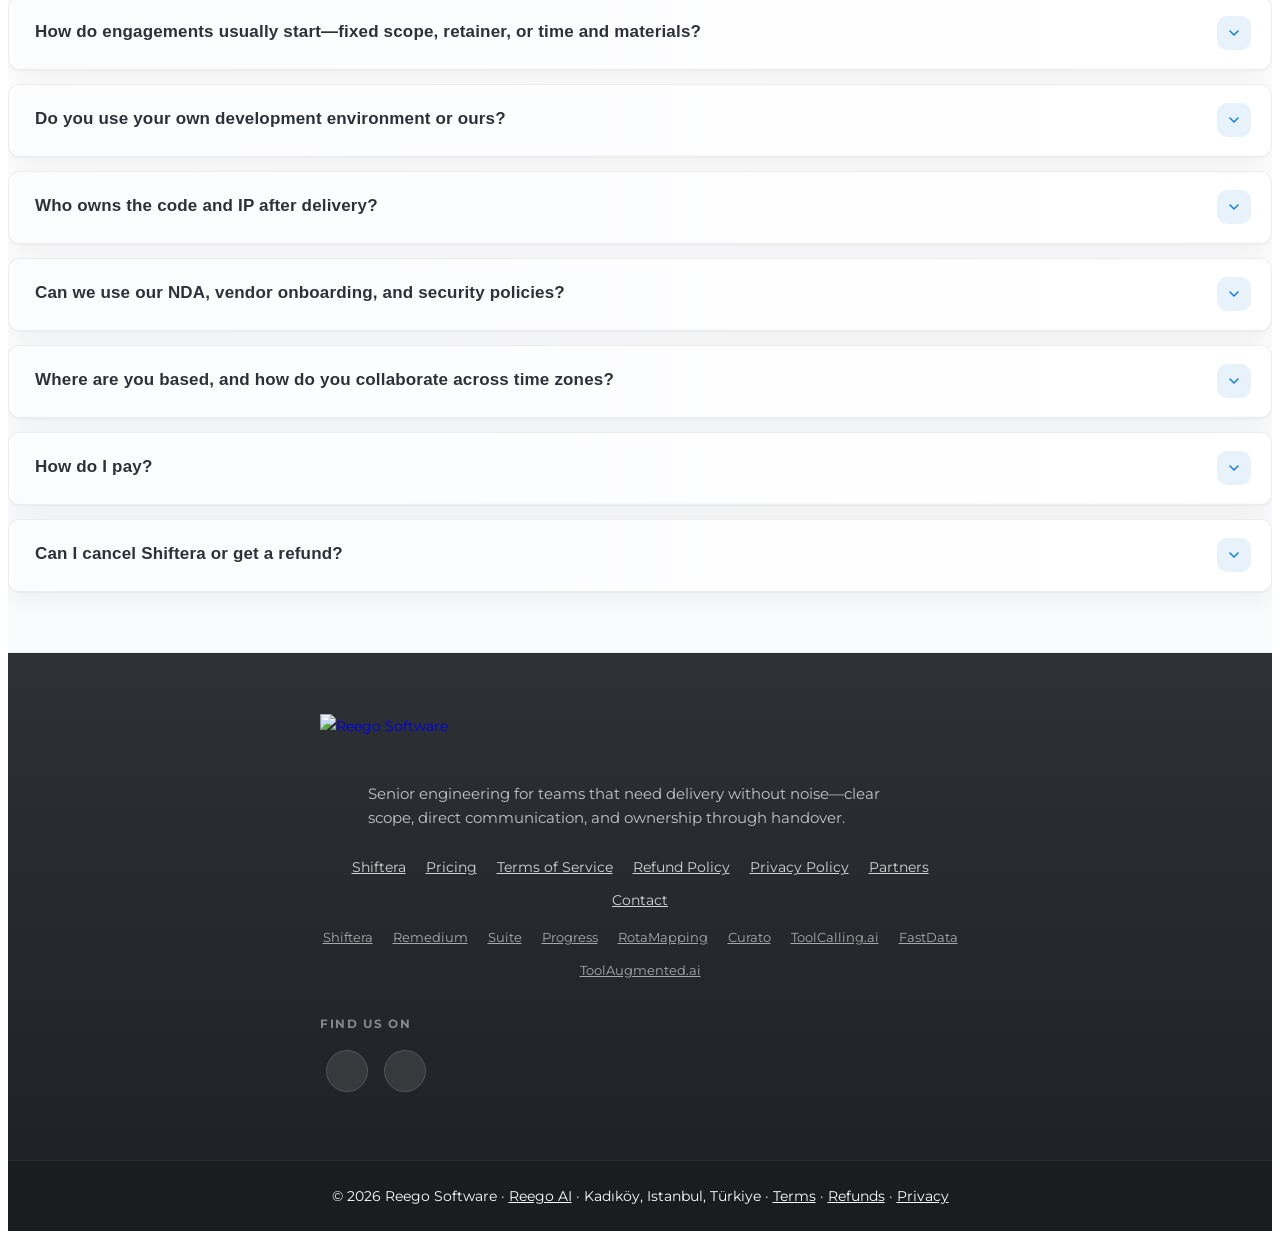
==== commit f777d9ef: "Footer: "© <year> <Site> · Reego AI" credit linking to https://reego.ai Co-Authored-By: Claude Opus " ====
--- a/index.html
+++ b/index.html
@@ -1054,7 +1054,7 @@
     <div class="container">
       <div class="row">
         <div class="col-md-12">
-          <p>Copyright © 2026 Reego Software · Kadıköy, Istanbul, Türkiye · <a href="terms.html">Terms</a> ·
+          <p>© 2026 Reego Software · <a href="https://reego.ai" target="_blank" rel="noopener">Reego AI</a> · Kadıköy, Istanbul, Türkiye · <a href="terms.html">Terms</a> ·
             <a href="refunds.html">Refunds</a> · <a href="privacy.html">Privacy</a></p>
         </div>
       </div>
